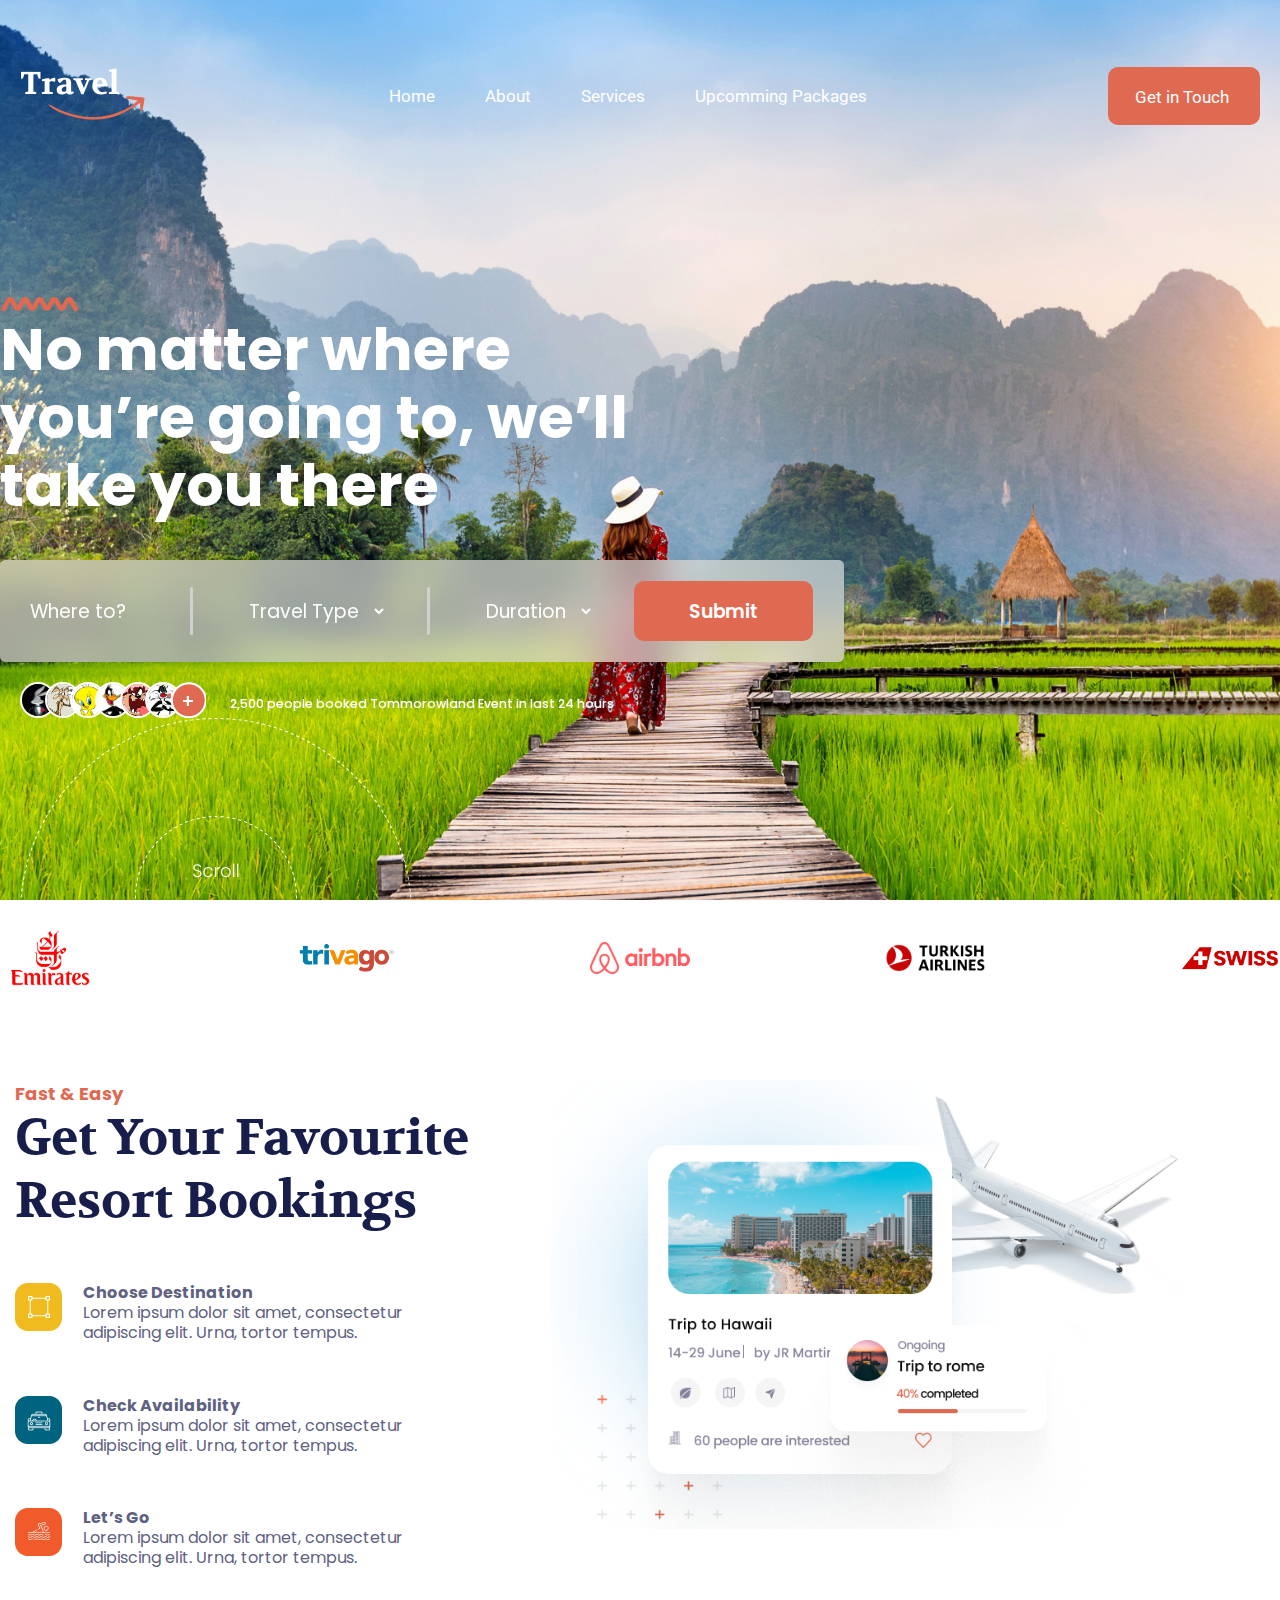
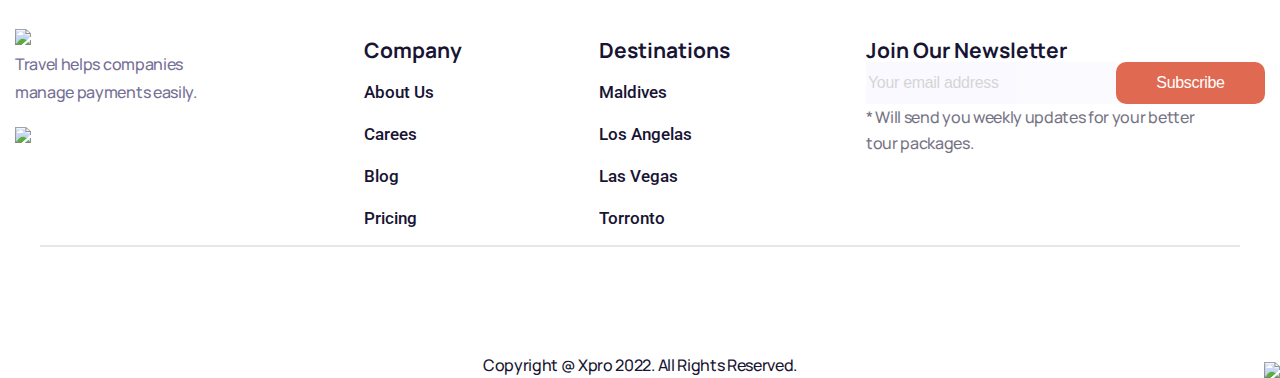
==== index.html @ 96501ee4 "OC-65  inputta stil değişiklikleir yapıldı. <p> etiketleri <a> etiketiyle değiştirildi" ====
<!DOCTYPE html>
<html lang="en">
  <head>
    <meta charset="UTF-8" />
    <meta name="viewport" content="width=device-width, initial-scale=1.0" />
    <title>Travel & Tour</title>
    <link rel="stylesheet" href="style.css" />
    <link rel="stylesheet" href="shared.css" />
    <link rel="preconnect" href="https://fonts.googleapis.com" />
    <link rel="preconnect" href="https://fonts.gstatic.com" crossorigin />
    <link
      href="https://fonts.googleapis.com/css2?family=Poppins:wght@400;700&family=Roboto:wght@500&display=swap"
      rel="stylesheet"
    />
    <link rel="preconnect" href="https://fonts.googleapis.com" />
    <link rel="preconnect" href="https://fonts.gstatic.com" crossorigin />
    <link
      href="https://fonts.googleapis.com/css2?family=Volkhov:wght@400;700&display=swap"
      rel="stylesheet"
    />
    <link rel="preconnect" href="https://fonts.googleapis.com" />
    <link rel="preconnect" href="https://fonts.gstatic.com" crossorigin />
    <link
      href="https://fonts.googleapis.com/css2?family=Inter:wght@100;200;300;400;500;600;700;800;900&family=Manrope:wght@200;300;400;500;600;700;800&display=swap"
      rel="stylesheet"
    />
  </head>
  <body>
    <header class="homepage-hero">
      <div class="hero-box container">
        <nav id="hero-navbar" class="hero-nav container">
          <img src="images/logo.png" alt="Travel Logo" />
          <ul class="hero-nav-links">
            <li class="hero-nav-link"><a href="#">Home</a></li>
            <li class="hero-nav-link"><a href="about/about.html">About</a></li>
            <li class="hero-nav-link">
              <div class="nav-link-dropdown">
                <a id="services-link" href="#">Services</a>
                <div id="drop-down-links" class="hero-nav-dropdown">
                  <a href="/tour-location/location.html">Honeymoon Packages</a>
                  <a href="/tour-location/location.html">Tours Packages</a>
                  <a href="/tour-location/location.html">Musical Events</a>
                  <a href="/tour-location/location.html">Build Package</a>
                </div>
              </div>
            </li>
            <li class="hero-nav-link"><a href="#">Upcomming Packages</a></li>
          </ul>
          <a
            onclick="increment()"
            id="contact-owerlay"
            class="contact-link"
            href="#"
            >Get in Touch</a
          >
        </nav>
        <div class="homepage-context">
          <img src="images/Vector-1.png" alt="logo" />
          <h1 class="context-p">
            No matter where<br />
            you’re going to, we’ll<br />
            take you there
          </h1>
          <div class="context-selections">
            <input class="context-input" type="text" placeholder="Where to?" />
            <img src="images/line.png" alt="line" />
            <select
              class="context-selection"
              name="Travel Type"
              id="travel-type"
            >
              <option value="">Travel Type</option>
              <option value="bus">Bus</option>
              <option value="train">Train</option>
              <option value="aeroplane">Aeroplane</option>
            </select>
            <img src="images/line001.png" alt="line" />
            <select class="context-selection" name="Duration" id="duration">
              <option value="">Duration</option>
              <option value="one-day">1 Day</option>
              <option value="one-week">1 Week</option>
              <option value="one-month">1 Month</option>
            </select>
            <button class="context-buton">Submit</button>
          </div>
          <div class="context-user">
            <img class="user-pp pp-a" src="images/bugsbunny.jpg" alt="img" />
            <img class="user-pp pp-b" src="images/pp-1.jpg" alt="img" />
            <img class="user-pp pp-c" src="images/pp-2.png" alt="img" />
            <img class="user-pp pp-d" src="images/pp-3.png" alt="img" />
            <img class="user-pp pp-e" src="images/pp-4.jpg" alt="img" />
            <img class="user-pp pp-f" src="images/pp-5.jpg" alt="img" />
            <div class="user-plus">
              <h2>+</h2>
            </div>
            <p class="user-p">
              2,500 people booked Tommorowland Event in last 24 hours
            </p>
          </div>
        </div>
      </div>
      <img class="hero-scroll" src="images/Scroll.png" alt="scroll" />
    </header>
    <div class="travel-tour-section">
      <div class="travel-tour-partners">
        <ul>
          <li class="travel-tour-li">
            <img src="images/emirates.png" />
          </li>
          <li class="travel-tour-li">
            <img src="images/Trivago-logo.png" />
          </li>
          <li class="travel-tour-li"><img src="images/airbnb-logo.png" /></li>
          <li class="travel-tour-li">
            <img src="images/Turkish_Airlines_logo.png" />
          </li>
          <li class="travel-tour-li"><img src="images/swiss.png" /></li>
        </ul>
      </div>
    </div>
    <div class="book-trip">
      <div class="book-trip-context">
        <div class="book-context-heading">
          <h4 class="book-context-h4">Fast & Easy</h4>
          <h2 class="book-context-h2">
            Get Your Favourite<br />
            Resort Bookings
          </h2>
        </div>
        <div class="book-context-values">
          <div class="book-context-value">
            <img
              class="book-values-img"
              src="images/value-image-1.png"
              alt="value-image-1"
            />
            <div class="book-values-text">
              <h5 class="book-text-h5">Choose Destination</h5>
              <p class="book-text-p">
                Lorem ipsum dolor sit amet, consectetur<br />
                adipiscing elit. Urna, tortor tempus.
              </p>
            </div>
          </div>
          <div class="book-context-value">
            <img
              class="book-values-img"
              src="images/value-image-2.png"
              alt="value-image-2"
            />
            <div class="book-values-text">
              <h5 class="book-text-h5">Check Availability</h5>
              <p class="book-text-p">
                Lorem ipsum dolor sit amet, consectetur<br />
                adipiscing elit. Urna, tortor tempus.
              </p>
            </div>
          </div>
          <div class="book-context-value">
            <img
              class="book-values-img"
              src="images/value-image-3.png"
              alt="value-image-3"
            />
            <div class="book-values-text">
              <h5 class="book-text-h5">Let’s Go</h5>
              <p class="book-text-p">
                Lorem ipsum dolor sit amet, consectetur<br />
                adipiscing elit. Urna, tortor tempus.
              </p>
            </div>
          </div>
        </div>
      </div>
      <div class="book-trip-illustration">
        <img
          class="illustration-img"
          src="images/book-trip-img.png"
          alt="Illustration-image"
        />
      </div>
    </div>
    <div id="homepage-hero-overlay" class="homepage-hero-overlay">
      <form class="hero-overlay-popup">
        <div class="popup-head-box">
          <h3 class="overlay-popup-head">Build Your Own Package</h3>
          <button id="overlay-close-btn" class="overlay-popup-btnclose">
            X
          </button>
        </div>
        <div class="popup-input-container">
          <div class="inputs-box">
            <div class="inputs-texts-box">
              <p class="box-p-text">
                Enter destination (country, region or city)
              </p>
              <input
                class="box-input-text"
                type="text"
                placeholder="Switzerland"
              />
            </div>
            <img src="images/popup-images/popup-info-img.png" alt="info img" />
          </div>
          <div class="inputs-box">
            <div class="inputs-texts-box">
              <p class="box-p-text">
                Enter destination (country, region or city)
              </p>
              <input
                class="box-input-text"
                type="text"
                placeholder="Lauterbrunen"
              />
            </div>
            <img src="images/popup-images/popup-info-img.png" alt="info img" />
          </div>
          <a href="#">+ Add destination</a>
          <div class="inputs-box">
            <div class="date-box">
              <p class="date-box-p">Date Range</p>
              <input
                class="inputs-box-date"
                type="date"
                placeholder="Start Date"
              />
            </div>
            <div class="selection-box">
              <p class="selection-box-p">Guests</p>
              <select
                class="inputs-box-selection"
                name="Rezervation"
                id="Rezervation-type"
              >
                <option value="">2 adults</option>
                <option value="1-adult">1 adult</option>
                <option value="2-adults-1-child">2 adults 1 children</option>
              </select>
            </div>
          </div>
        </div>
        <a href="#">Activities preferences (optional)</a>
        <div class="popup-checkbox-box">
          <span>
            <input type="checkbox" id="checkbox-lbl" />
            <label for="checkbox-lbl">Culture</label>
          </span>
          <span>
            <input type="checkbox" id="checkbox-lbl1" />
            <label for="checkbox-lbl1">Outdoors</label>
          </span>
          <span>
            <input type="checkbox" id="checkbox-lbl2" />
            <label for="checkbox-lbl2">Relaxing</label>
          </span>
          <span>
            <input type="checkbox" id="checkbox-lbl3" />
            <label for="checkbox-lbl3">Wildlife</label>
          </span>
          <span>
            <input type="checkbox" id="checkbox-lbl4" />
            <label for="checkbox-lbl4">Romantic</label>
          </span>
          <span>
            <input type="checkbox" id="checkbox-lbl5" />
            <label for="checkbox-lbl5">Religious</label>
          </span>
          <span>
            <input type="checkbox" id="checkbox-lbl6" />
            <label for="checkbox-lbl6">Hiking</label>
          </span>
          <span>
            <input type="checkbox" id="checkbox-lbl7" />
            <label for="checkbox-lbl7">Musical</label>
          </span>
          <span>
            <input type="checkbox" id="checkbox-lbl8" />
            <label for="checkbox-lbl8">Shopping</label>
          </span>
          <span>
            <input type="checkbox" id="checkbox-lbl9" />
            <label for="checkbox-lbl9">Business</label>
          </span>
          <span>
            <input type="checkbox" id="checkbox-lbl10" />
            <label for="checkbox-lbl10">Museams</label>
          </span>
          <span>
            <input type="checkbox" id="checkbox-lbl11" />
            <label for="checkbox-lbl11">Party</label>
          </span>
          <span>
            <input type="checkbox" id="checkbox-lbl12" />
            <label for="checkbox-lbl12">Traditions</label>
          </span>
          <span>
            <input type="checkbox" id="checkbox-lbl13" />
            <label for="checkbox-lbl13">Walks</label>
          </span>
          <span>
            <input type="checkbox" id="checkbox-lbl14" />
            <label for="checkbox-lbl14">FIshing</label>
          </span>
          <span>
            <input type="checkbox" id="checkbox-lbl15" />
            <label for="checkbox-lbl15">Cruise</label>
          </span>
          <span>
            <input type="checkbox" id="checkbox-lbl16" />
            <label for="checkbox-lbl16">Guide</label>
          </span>
          <span>
            <input type="checkbox" id="checkbox-lbl17" />
            <label for="checkbox-lbl17">Healthcare</label>
          </span>
          <span>
            <input type="checkbox" id="checkbox-lbl18" />
            <label for="checkbox-lbl18">Accomodation</label>
          </span>
        </div>
        <div class="popup-button-box">
          <input class="popup-box-btn" type="submit" value="Build Package" />
        </div>
      </form>
    </div>
    <div class="homepage-footer-body">
      <div class="footer-group">
        <div class="footer-group-171">
          <img class="tarvel-logo" src="images/homepage-footer/logo (1).png" />
          <p class="travel-text">
            Travel helps companies manage payments easily.
          </p>
          <img
            class="travel-group-logo"
            src="images/homepage-footer/Group 169 (1).png"
          />
        </div>
        <div class="nav-list-item">
          <div class="company-group">
            <h5 class="company-h5">Company</h5>
            <a href="#" class="About-text">About Us</a>
            <a href="#" class="careers-text">Carees</a>
            <a href="#" class="blog-text">Blog</a>
            <a href="#" class="pricing-text">Pricing</a>
          </div>
        </div>
        <div class="destinations-nav-list">
          <div class="destination-group">
            <h5 class="destinations-h5">Destinations</h5>
            <a href="#" class="Maldives-text">Maldives</a>
            <a href="#" class="Losangelas-text">Los Angelas</a>
            <a href="#" class="Lasvegas-text">Las Vegas</a>
            <a href="#" class="Torronto-text">Torronto</a>
          </div>
        </div>
        <div class="right-list-item">
          <h5 class="Newsletter-h5">Join Our Newsletter</h5>
          <div class="email-button">
            <input
              class="email-address"
              type="text"
              placeholder="Your email address"
            />
            <button class="subscribe">Subscribe</button>
          </div>

          <p class="right-list-text">
            * Will send you weekly updates for your better<br />
            tour packages.
          </p>
        </div>
      </div>
      <img
        class="footer-background"
        src="images/homepage-footer/Footer img (2).png"
      />
      <span class="footer-span-line"></span>
      <p class="copyright">Copyright @ Xpro 2022. All Rights Reserved.</p>
    </div>
    <script src="index.js"></script>
  </body>
</html>
---- style.css ----
/* GENEL STİLLER*/
* {
  margin: 0;
  padding: 0;
  box-sizing: border-box;
}
li {
  list-style-type: none;
}
.homepage-hero {
  background-image: url("images/homepage-img.jpeg");
  background-size: cover;
  background-repeat: no-repeat;
  background-position: center;
  position: relative;
  overflow: hidden;
}
a {
  color: #fff;
  text-decoration: none;
  font-size: 17px;
  font-family: "Roboto", sans-serif;
  font-style: normal;
}
/*HEADER*/
.hero-box {
  max-width: 1280px;
  margin: 0 auto;
  height: 100%;
}
.hero-nav-links {
  display: flex;
  align-items: center;
  gap: 50px;
}
.contact-link {
  width: 152px;
  height: 58px;
  background-color: #df6951;
  padding: 20px 27px;
  border-radius: 10px;
  cursor: pointer;
}
.homepage-context {
  margin: 168px 0;
}
.homepage-context > img {
  width: 79px;
  height: 16px;
}
.context-p {
  width: 631px;
  height: 244px;
  color: #fff;
  font-family: "Poppins", sans-serif;
  font-size: 58.506px;
  font-style: normal;
  line-height: 67.988px;
}
.context-selections {
  width: 844px;
  height: 102px;
  border-radius: 5.224px;
  padding: 0 30px;
  gap: 40px;
  display: flex;
  align-items: center;
  background: rgba(243, 243, 243, 0.6);
  box-shadow: 0 4px 30px rgba(0, 0, 0, 0.1);
  backdrop-filter: blur(17.6px);
  -webkit-backdrop-filter: blur(17.6px);
}
.context-input,
.context-input::placeholder,
.context-selection,
.context-buton,
.user-plus > h2,
.user-p {
  color: #fff;
  font-family: "Poppins", sans-serif;
  font-size: 18.805px;
  font-style: normal;
  font-weight: 400;
  line-height: normal;
}
.context-input {
  border: none;
  background: rgba(243, 243, 243, 0);
  width: 120px;
  height: 28px;
  outline: none;
}
.context-selection {
  border: none;
  background: rgba(243, 243, 243, 0);
  outline: none;
  -webkit-border-radius: 2px;
  border-radius: 2px;
  padding: 0 12px;
}
.context-selection > option {
  color: black;
}
.context-buton {
  border: none;
  border-radius: 10px;
  padding: 16px 55px 15.416px 55px;
  background: #df6951;
  font-weight: 600;
  cursor: pointer;
}
.user-pp {
  border: solid 2px white;
  border-radius: 35.997px;
  width: 36px;
  height: 36px;
  display: inline-block;
}
.user-plus {
  background-image: url("images/user-plus.png");
  background-repeat: no-repeat;
  width: 36px;
  height: 36px;
  display: inline-block;
  translate: -90px -10px;
}
.user-plus > h2 {
  padding: 5px 11px;
  font-weight: 500;
}
.context-user {
  width: 1000px;
  height: 50px;
  margin: 20px;
}
.user-p {
  display: inline-block;
  font-weight: 500;
  font-size: 12.537px;
  line-height: 37.611px;
  translate: -70px -10px;
}
.pp-b {
  translate: -15px 0;
}
.pp-c {
  translate: -30px 0;
}
.pp-d {
  translate: -45px 0;
}
.pp-e {
  translate: -60px 0;
}
.pp-f {
  translate: -75px 0;
}
.hero-scroll {
  position: absolute;
  left: 20px;
  bottom: -210px;
  width: 392px;
  height: 392px;
}
.travel-tour-section {
  padding: 30px 0;
}

.travel-tour-partners ul {
  display: flex;
  justify-content: space-between;
  align-items: center;
  flex-wrap: wrap;
  margin: 0 auto;
  max-width: 1400px;
}

.travel-tour-partners img {
  width: 100px;
}
.book-trip {
  display: grid;
  grid-template-columns: 1.5fr 2fr;
  max-width: 1250px;
  margin: auto;
  padding: 60px 0;
}
.book-context-values {
  height: 285px;
  margin-top: 50px;
  display: flex;
  flex-direction: column;
  align-items: flex-start;
  justify-content: space-between;
}
.book-context-value {
  width: 395px;
  display: flex;
  justify-content: space-between;
}
.book-context-h4 {
  color: #df6951;
  font-family: "Poppins", serif;
  font-weight: 700;
  font-size: 18px;
  line-height: normal;
}
.book-context-h2 {
  color: #181e4b;
  font-family: "Volkhov", serif;
  font-size: 50px;
  font-weight: 700;
  line-height: normal;
  text-transform: capitalize;
}
.book-values-img {
  width: 47px;
  height: 48px;
}
.book-values-text {
  width: 327px;
}
.book-text-h5 {
  color: #5e6282;
  font-family: "Poppins", serif;
  font-size: 16px;
  font-weight: 700;
  line-height: 20px;
}
.book-text-p {
  color: #5e6282;
  font-family: "Poppins", serif;
  font-size: 16px;
  font-style: normal;
  font-weight: 400;
  line-height: 20px;
}
.homepage-footer-body {
  text-align: center;
  font-family: "Manrope";
  position: relative;
  margin: auto;
}
.footer-group {
  justify-content: space-between;
  display: flex;
  margin: auto;
  max-width: 1250px;
}
.footer-group-171 {
  text-align: start;
}
.travel-text {
  width: 213px;
  color: #757095;
  font-size: 16px;
  font-weight: 500;
  line-height: 28px;
  letter-spacing: -0.32px;
  padding-bottom: 20px;
}
.nav-list-item {
  color: #181433;
  font-size: 16px;
  font-weight: 500;
  line-height: 24px;
}
.company-group {
  display: inline-flex;
  flex-direction: column;
  align-items: flex-start;
  gap: 18px;
}
.company-h5 {
  font-size: 21px;
  font-weight: 700;
  padding-top: 10px;
}
.company-group a {
  color: inherit;
  text-decoration: none;
}
.destinations-nav-list {
  color: #181433;
  font-size: 16px;
  font-weight: 500;
  line-height: 24px;
}
.destination-group {
  display: inline-flex;
  flex-direction: column;
  align-items: flex-start;
  gap: 18px;
}
.destinations-h5 {
  font-size: 21px;
  font-weight: 700;
  padding-top: 10px;
}
.destination-group a {
  color: inherit;
  text-decoration: none;
}
.right-list-item {
  color: #181433;
  position: relative;
  display: flex;
  flex-direction: column;
  align-items: flex-start;
}
.Newsletter-h5 {
  font-size: 21px;
  font-weight: 700;
  line-height: 24px;
  padding-top: 10px;
}
.email-address {
  width: 250px;
  height: 42px;
  font-size: 16px;
  font-weight: 500;
  line-height: 26px;
  letter-spacing: -0.32px;
  background: #eef;
  border: 2px solid transparent;
  color: #181433;
  opacity: 0.3;
}
.email-button {
  display: flex;
}
.subscribe {
  width: 149px;
  height: 42px;
  border-radius: 10px;
  background: #df6951;
  border: 2px solid #df6951;
  color: #fff;
  font-size: 16px;
  font-weight: 500;
  line-height: 26px;
  letter-spacing: -0.32px;
}
.right-list-text {
  color: #181433;
  font-size: 16px;
  font-weight: 500;
  line-height: 26px;
  letter-spacing: -0.32px;
  opacity: 0.6;
  text-align: start;
}
.footer-background {
  position: absolute;
  bottom: 0;
  right: 0;
}
.copyright {
  color: #181433;
  text-align: center;
  font-size: 16px;
  font-weight: 500;
  line-height: 26px;
  letter-spacing: -0.32px;
  margin-top: 100px;
}
.footer-span-line {
  width: 1200px;
  height: 2px;
  background-color: #e5e5ea;
  display: inline-block;
  margin: auto;
}
---- shared.css ----
* {
  margin: 0;
  padding: 0;
  box-sizing: border-box;
}
li {
  list-style-type: none;
}
a {
  color: #fff;
  text-decoration: none;
  font-size: 17px;
  font-family: "Roboto", sans-serif;
  font-style: normal;
}

.container {
  max-width: 1400px;
  margin: 0 auto;
}

.hero-nav {
  display: flex;
  justify-content: space-between;
  align-items: center;
  padding-top: 63px;
  z-index: 150;
  gap: 20px;
  margin: 0 20px;
}
.hero-nav-links {
  display: flex;
  align-items: center;
  gap: 50px;
}
.nav-links-box{
  width: 1000px;
  display: flex;
  justify-content: space-between;
  padding-left: 15px;
}
.contact-link {
  background-color: #df6951;
  padding: 20px 27px;
  border-radius: 10px;
  cursor: pointer;
}
.homepage-hero-overlay{
  background-color: rgba(0, 0, 0, 0.315);
  backdrop-filter: blur(4px);
  position: absolute;
  left: 0;
  top: 0;
  width: 100%;
  height: 100%;
  z-index: 99;
  display: none;
}
.hero-overlay-popup{
  width: 500px;
  height: 700px;
  border-radius: 12.5px;
  background: #fff;
  margin: 120px auto;
  padding: 15px 30px;
  display: flex;
  flex-direction: column;
  justify-content: space-between;
}
.hero-overlay-popup p {
  color: rgba(0, 0, 0, 0.59);
  font-family: 'Poppins';
  font-size: 12px;
  font-weight: 400;
}
.hero-overlay-popup a {
  color: #DF6951;
  font-family: 'Poppins';
  font-size: 13px;
  font-weight: 600;
  max-width: max-content;
}
.popup-head-box {
  display: flex;
  justify-content: space-between;
}
.overlay-popup-head {
  color: #181e4b;
  text-align: center;
  font-family: 'Volkhov', serif;
  font-size: 29px;
  font-weight: 700;
  line-height: 42px;
  padding-left: 40px;
  padding-top: 25px;
}
.overlay-popup-btnclose{
  background-color: #fff;
  border: none;
  font-size: 16px;
  width: 21px;
  height: 21px;
  border-radius: 10px;
  text-align: center;
}
.overlay-popup-btnclose:hover{
  background-color: #DF6951;
  cursor: pointer;
  color: #fff;
}
.popup-input-container{
  display: flex;
  flex-direction: column;
  justify-content: space-between;
  height: 270px;
}
.inputs-box{
  border: 0.5px solid #000;
  border-radius: 6px;
  display: flex;
  justify-content: space-between;
  align-items: center;
  height: 70px;
  padding: 10px 26px;
}
.box-input-text{
  border: none;
  font-size: 25px;
  outline: none;
}
.inputs-box-date{
  border: none;
  font-size: 22px;
  width: 150px;
}
.selection-box{
  border-left: 0.5px solid #000;
  height: 70px;
  padding: 10px 0 10px 22px;
}
.inputs-box-selection{
  font-size: 25px;
  width: 160px;
  border: none;
  -webkit-border-radius: 2px;
}
.popup-checkbox-box {
  display: grid;
  grid-template-columns: repeat(auto-fit, minmax(100px, 1fr));
  gap: 15px 0;
}
.popup-checkbox-box > span > label{
  font-size: 12px;
  color: rgba(0, 0, 0, 0.59);
  font-family: 'Poppins';
}
.popup-checkbox-box > span > input[type = "checkbox"]{
  accent-color: #DF6951;
}
.popup-button-box{
  text-align: center;
}
.popup-box-btn{
  width: 165px;
  height: 40px;
  background-color: #DF6951;
  border: none;
  color: #fff;
  border-radius: 6px;
  cursor: pointer;
  font-size: 13px;
  font-family: 'Poppins';
  font-weight: 600;
}
.hero-nav-dropdown > a {
  display: block;
  margin-top: 20px;
}
.hero-nav-dropdown {
  width: 230px;
  height: 190px;
  background-image: url("images/Union.png");
  background-repeat: no-repeat;
  padding: 15px 5px;
  position: absolute;
  display: none;
}
.nav-link-dropdown {
  position: relative;
}
.hamburger-icon{
  cursor: pointer;
  display: none;
}
@media (max-width : 850px) {
  .hero-nav{
    padding-top: 30px;
    gap: 5px;
  }
  .hero-navbar{
    position: relative;
  }
  .nav-links-box{
    width: 100%;
    display: none;
    position: absolute;
    left: 0;
    top: 100px;
  }
  .hamburger-icon{
    display: block;
  }
  .hero-overlay-popup{
    margin-top: 175px;
  }
}
@media (max-width : 675px){
  .hero-nav-links{
    gap: 10px;
  }
  .hero-nav-links  a {
    font-size: 12px;
  }
  .contact-link {
    padding: 10px 15px;
    font-size: 8px;
  }
  .hero-overlay-popup{
    width: 380px;
    height: 700px;
  }
  .box-input-text{
    font-size: 20px;
  }
  .inputs-box-date{
    font-size: 17px;
    width: 120px;
  }
  .inputs-box-selection{
    font-size: 20px;
    width: 125px;
  }
}
@media (max-width : 400px) {
  .hero-nav{
    padding-top: 5px;
  }
  .nav-links-box{
    top: 64px;
  }
  .contact-link{
    text-align: center;
  }
  .hero-overlay-popup{
    width: 310px;
    height: 490px;
    margin-top: 125px;
  }
  .overlay-popup-head{
    font-size: 15px;
    padding-top : 10px;
  }
  .popup-input-container{
    height: 131px;
  }
  .inputs-box {
    padding: 2px 10px;
    height: auto;
  }
  .homepage-hero-overlay p {
    font-size: 8px;
  }
  .box-input-text{
    font-size: 12px;
  }
  .hero-overlay-popup a {
    font-size: 8px;
  }
  .inputs-box-date{
    font-size: 12px;
    width: 90px;
  }
  .selection-box{
    padding: 2px 0 0 9px;
    height: auto;
  }
  .inputs-box-selection{
    font-size: 12px;
    width: 100px;
  }
  .popup-checkbox-box{
    gap: 0;
  }

}
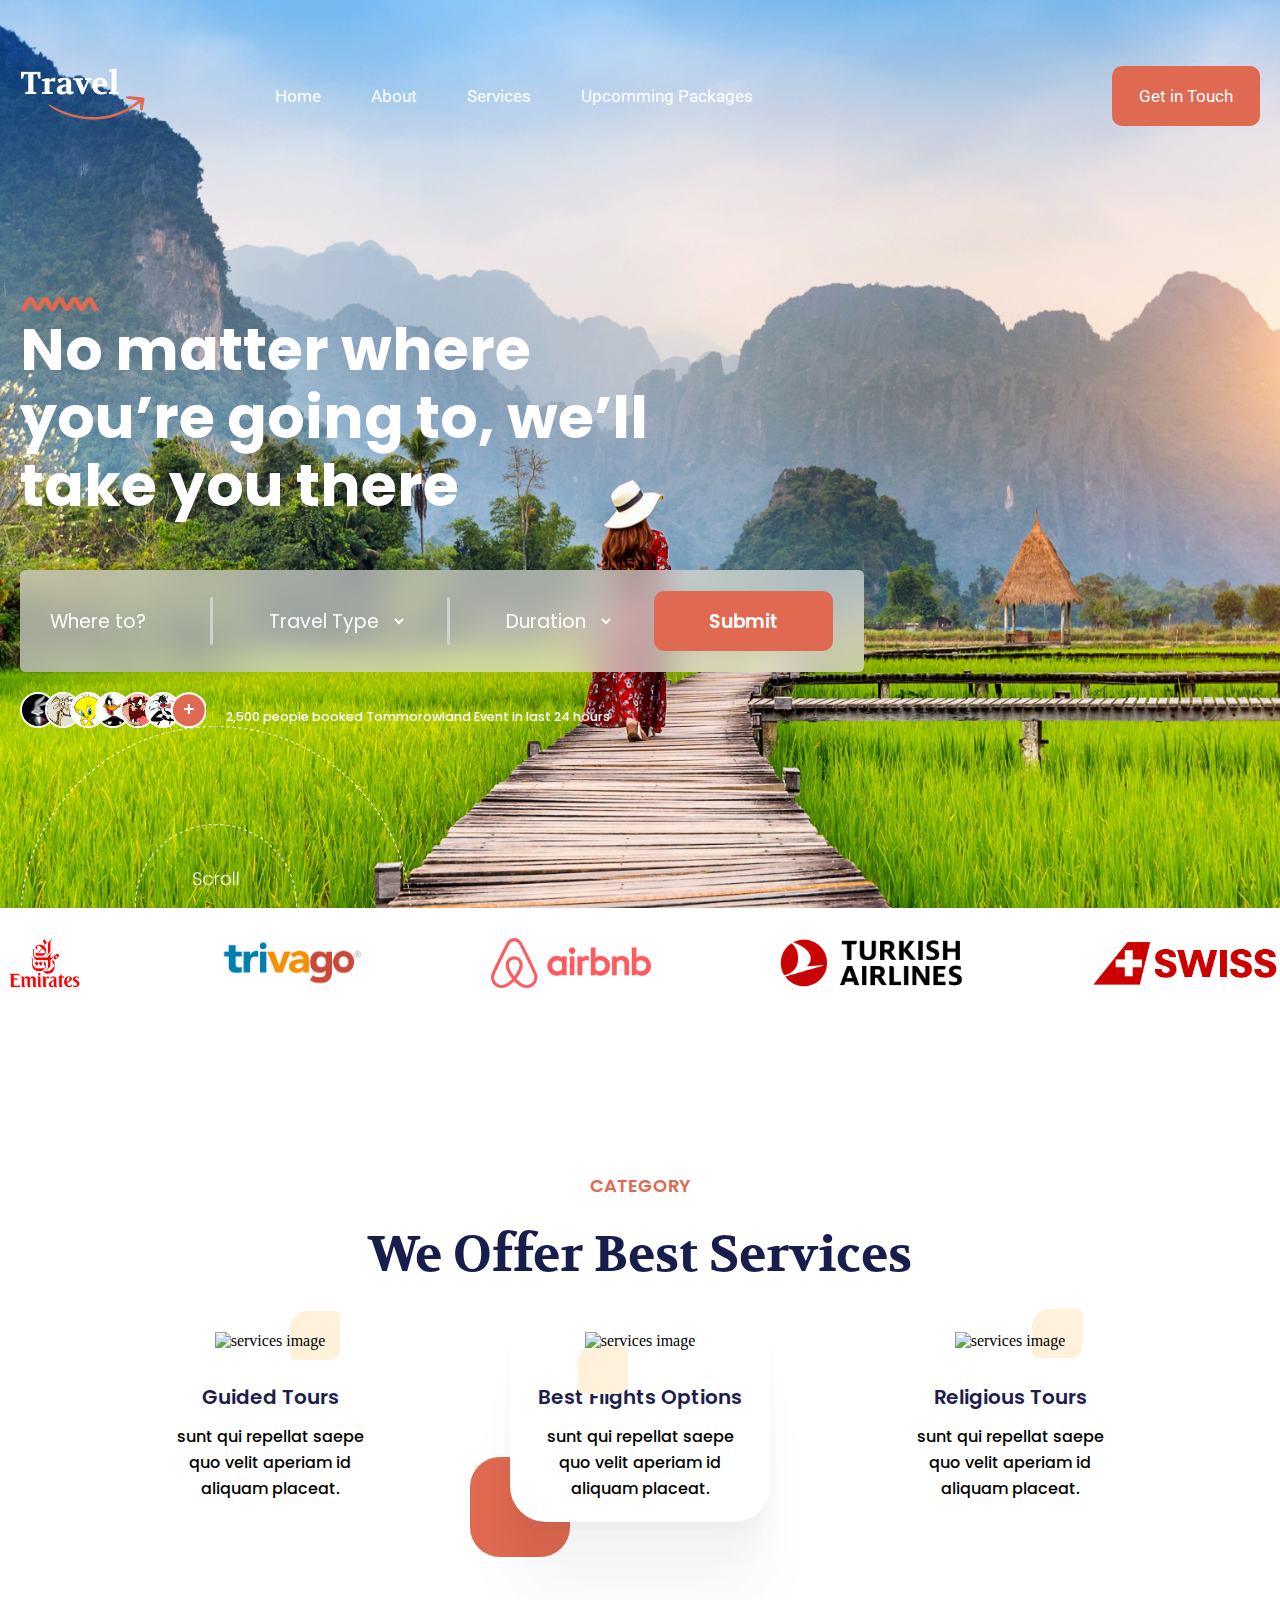
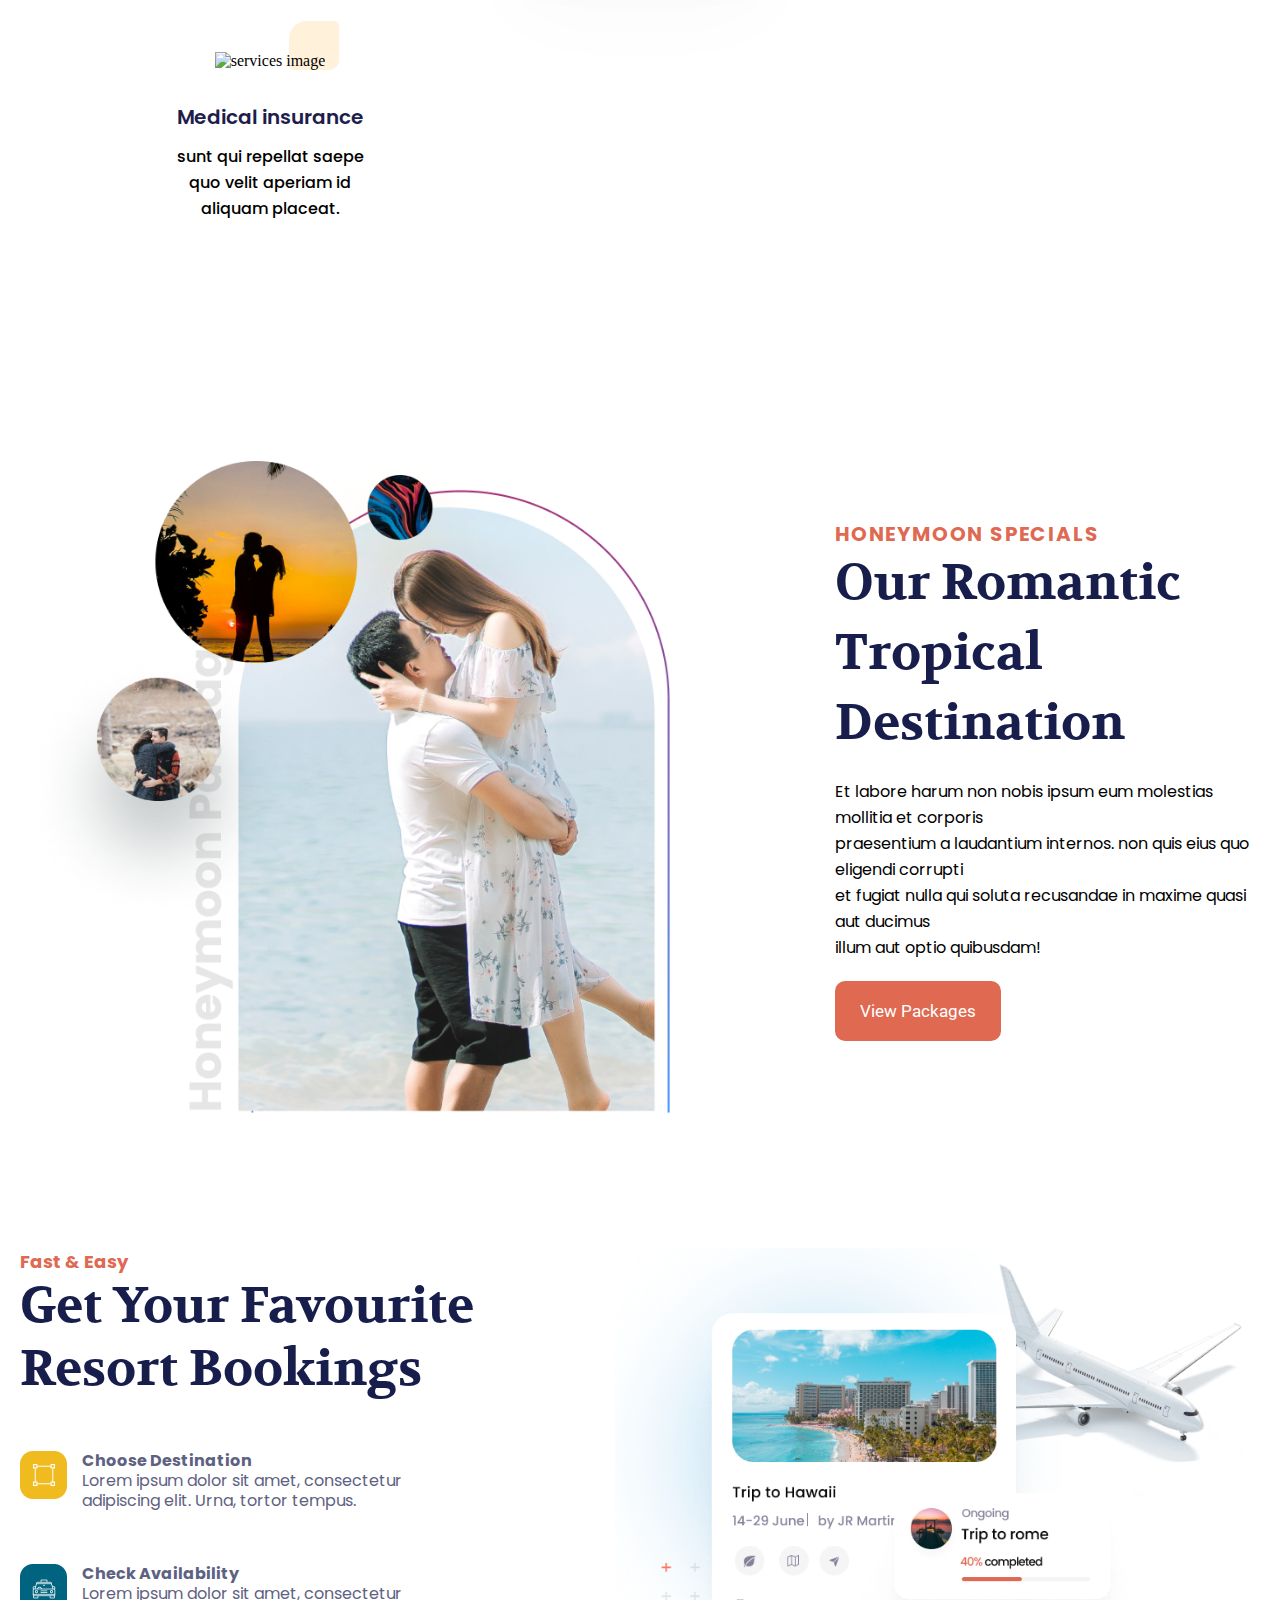
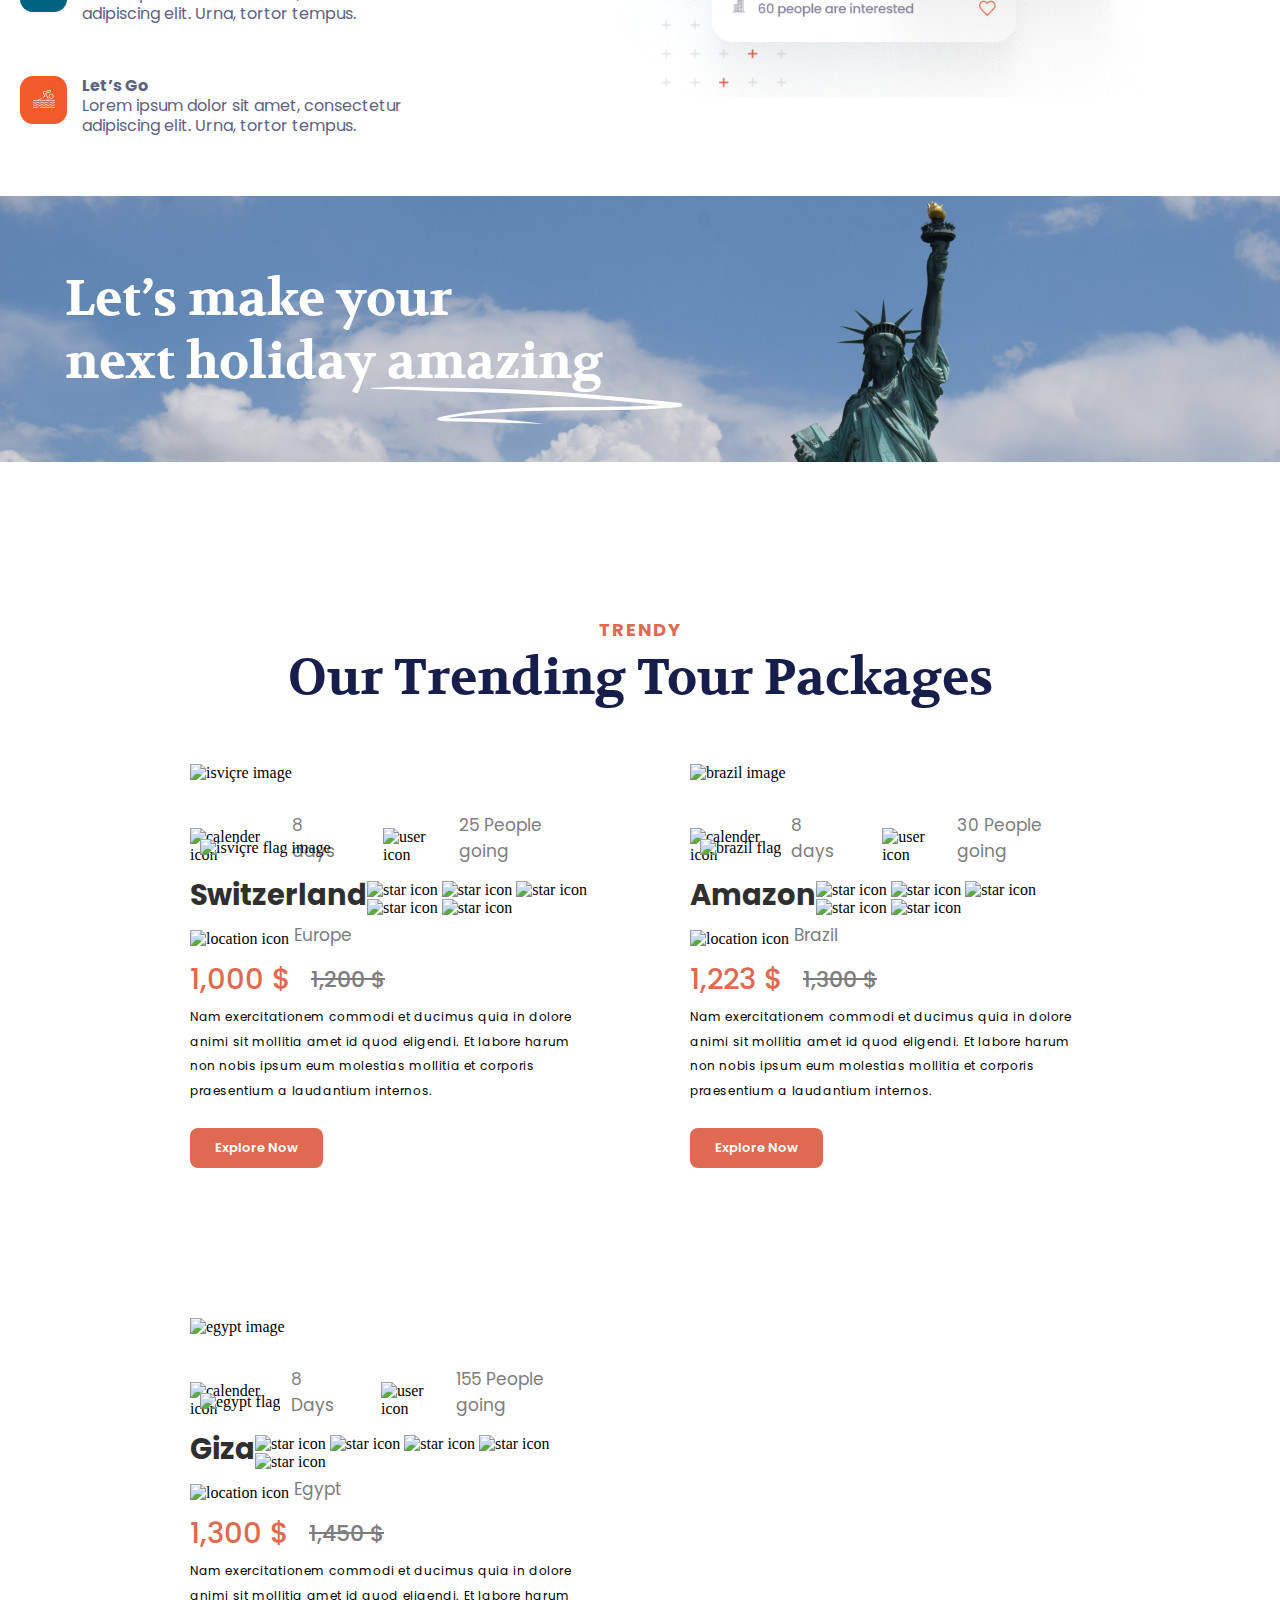
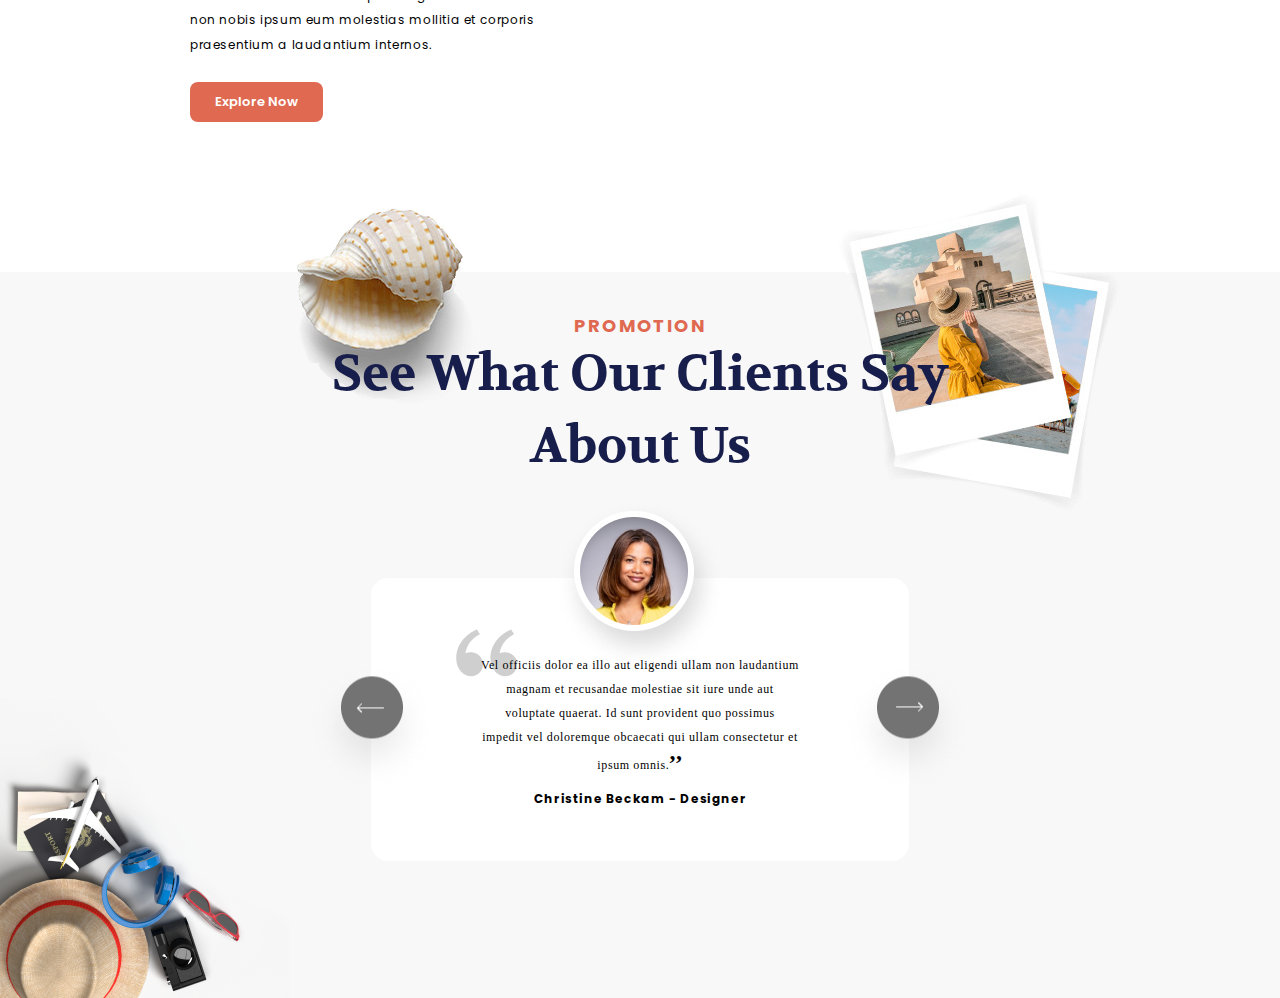
==== commit 6404f784: "[OC-70]Testimontial Section template & CSS Done." ====
--- a/index.html
+++ b/index.html
@@ -21,7 +21,7 @@
     <link rel="preconnect" href="https://fonts.googleapis.com" />
     <link rel="preconnect" href="https://fonts.gstatic.com" crossorigin />
     <link
-      href="https://fonts.googleapis.com/css2?family=Inter:wght@100;200;300;400;500;600;700;800;900&family=Manrope:wght@200;300;400;500;600;700;800&display=swap"
+      href="https://fonts.googleapis.com/css2?family=Poppins&family=Volkhov&display=swap"
       rel="stylesheet"
     />
   </head>
@@ -30,29 +30,36 @@
       <div class="hero-box container">
         <nav id="hero-navbar" class="hero-nav container">
           <img src="images/logo.png" alt="Travel Logo" />
-          <ul class="hero-nav-links">
-            <li class="hero-nav-link"><a href="#">Home</a></li>
-            <li class="hero-nav-link"><a href="about/about.html">About</a></li>
-            <li class="hero-nav-link">
-              <div class="nav-link-dropdown">
-                <a id="services-link" href="#">Services</a>
-                <div id="drop-down-links" class="hero-nav-dropdown">
-                  <a href="/tour-location/location.html">Honeymoon Packages</a>
-                  <a href="/tour-location/location.html">Tours Packages</a>
-                  <a href="/tour-location/location.html">Musical Events</a>
-                  <a href="/tour-location/location.html">Build Package</a>
+          <div class="nav-links-box">
+            <ul class="hero-nav-links">
+              <li class="hero-nav-link"><a href="#">Home</a></li>
+              <li class="hero-nav-link">
+                <a href="about/about.html">About</a>
+              </li>
+              <li class="hero-nav-link">
+                <div class="nav-link-dropdown">
+                  <a id="services-link" href="#">Services</a>
+                  <div id="drop-down-links" class="hero-nav-dropdown">
+                    <a href="/tour-location/location.html"
+                      >Honeymoon Packages</a
+                    >
+                    <a href="/tour-location/location.html">Tours Packages</a>
+                    <a href="/tour-location/location.html">Musical Events</a>
+                    <a href="/tour-location/location.html">Build Package</a>
+                  </div>
                 </div>
-              </div>
-            </li>
-            <li class="hero-nav-link"><a href="#">Upcomming Packages</a></li>
-          </ul>
-          <a
-            onclick="increment()"
-            id="contact-owerlay"
-            class="contact-link"
-            href="#"
-            >Get in Touch</a
-          >
+              </li>
+              <li class="hero-nav-link"><a href="#">Upcomming Packages</a></li>
+            </ul>
+            <a
+              onclick="increment()"
+              id="contact-owerlay"
+              class="contact-link"
+              href="#"
+              >Get in Touch</a
+            >
+          </div>
+          <img class="hamburger-icon" src="images/menu-burger.png" />
         </nav>
         <div class="homepage-context">
           <img src="images/Vector-1.png" alt="logo" />
@@ -62,28 +69,35 @@
             take you there
           </h1>
           <div class="context-selections">
-            <input class="context-input" type="text" placeholder="Where to?" />
-            <img src="images/line.png" alt="line" />
-            <select
-              class="context-selection"
-              name="Travel Type"
-              id="travel-type"
-            >
-              <option value="">Travel Type</option>
-              <option value="bus">Bus</option>
-              <option value="train">Train</option>
-              <option value="aeroplane">Aeroplane</option>
-            </select>
-            <img src="images/line001.png" alt="line" />
-            <select class="context-selection" name="Duration" id="duration">
-              <option value="">Duration</option>
-              <option value="one-day">1 Day</option>
-              <option value="one-week">1 Week</option>
-              <option value="one-month">1 Month</option>
-            </select>
+            <div class="context-selections-box">
+              <input
+                class="context-input"
+                type="text"
+                placeholder="Where to?"
+              />
+              <img src="images/line.png" alt="line" />
+              <select
+                class="context-selection"
+                name="Travel Type"
+                id="travel-type"
+              >
+                <option value="">Travel Type</option>
+                <option value="bus">Bus</option>
+                <option value="train">Train</option>
+                <option value="aeroplane">Aeroplane</option>
+              </select>
+              <img src="images/line001.png" alt="line" />
+              <select class="context-selection" name="Duration" id="duration">
+                <option value="">Duration</option>
+                <option value="one-day">1 Day</option>
+                <option value="one-week">1 Week</option>
+                <option value="one-month">1 Month</option>
+              </select>
+            </div>
             <button class="context-buton">Submit</button>
           </div>
           <div class="context-user">
+            <div class="context-user-box">
             <img class="user-pp pp-a" src="images/bugsbunny.jpg" alt="img" />
             <img class="user-pp pp-b" src="images/pp-1.jpg" alt="img" />
             <img class="user-pp pp-c" src="images/pp-2.png" alt="img" />
@@ -93,13 +107,14 @@
             <div class="user-plus">
               <h2>+</h2>
             </div>
+          </div>
             <p class="user-p">
               2,500 people booked Tommorowland Event in last 24 hours
             </p>
           </div>
         </div>
       </div>
-      <img class="hero-scroll" src="images/Scroll.png" alt="scroll" />
+      <a href="#page-end" class="hero-scroll-a"><img class="hero-scroll" src="images/Scroll.png" alt="scroll" /></a>
     </header>
     <div class="travel-tour-section">
       <div class="travel-tour-partners">
@@ -118,6 +133,59 @@
         </ul>
       </div>
     </div>
+    <div class="homepage-services-container">
+      <h5 class="services-container-h5">CATEGORY</h5>
+      <h2 class="services-container-h2">We Offer Best Services</h2>
+      <div class="services-container-box">
+        <div class="services-box">
+          <div class="services-box-images">
+            <img src="images/homepage-services-human-img.png" alt="services image">
+            <span class="images-span span-1"></span>
+          </div>
+          <h4 class="services-box-h4">Guided Tours</h4>
+          <p class="services-box-p">sunt qui repellat saepe<br> quo velit aperiam id<br> aliquam placeat.</p>
+        </div>
+        <div class="services-box service-box-shadow">
+          <div class="services-box-images">
+            <img src="images/homepage-services-plane-img.png" alt="services image">
+            <span class="images-span span-2"></span>
+          </div>
+          <h4 class="services-box-h4">Best Flights Options</h4>
+          <p class="services-box-p">sunt qui repellat saepe<br> quo velit aperiam id<br> aliquam placeat.</p>
+          <span class="services-box-span"></span>
+        </div>
+        <div class="services-box">
+          <div class="services-box-images">
+            <img src="images/homepage-services-hands-img.png" alt="services image">
+            <span class="images-span span-3"></span>
+          </div>
+          <h4 class="services-box-h4">Religious Tours</h4>
+          <p class="services-box-p">sunt qui repellat saepe<br> quo velit aperiam id<br> aliquam placeat.</p>
+        </div>
+        <div class="services-box">
+          <div class="services-box-images">
+            <img src="images/homepage-services-medical-img.png" alt="services image">
+            <span class="images-span span-4"></span>
+          </div>
+          <h4 class="services-box-h4">Medical insurance</h4>
+          <p class="services-box-p">sunt qui repellat saepe<br> quo velit aperiam id<br> aliquam placeat.</p>
+        </div>
+      </div>
+    </div>
+    <div class="honeymoon-container">
+      <img class="honeymoon-img" src="images/Illustration.png" alt="Image" />
+      <div class="honeymoon-page-content">
+        <h4 class="honeymoon-page-h4">HONEYMOON SPECIALS</h4>
+        <h3 class="honeymoon-page-h3">Our Romantic Tropical<br> Destination</h3>
+        <p class="honeymoon-page-p">
+          Et labore harum non nobis ipsum eum molestias mollitia et corporis<br>
+          praesentium a laudantium internos. non quis eius quo eligendi corrupti<br>
+          et fugiat nulla qui soluta recusandae in maxime quasi aut ducimus<br>
+          illum aut optio quibusdam!
+        </p>
+        <a class="view-packages-button">View Packages</a>
+      </div>
+    </div>
     <div class="book-trip">
       <div class="book-trip-context">
         <div class="book-context-heading">
@@ -172,12 +240,171 @@
           </div>
         </div>
       </div>
-      <div class="book-trip-illustration">
+      <div id="page-end" class="book-trip-illustration">
         <img
           class="illustration-img"
           src="images/book-trip-img.png"
           alt="Illustration-image"
         />
+      </div>
+    </div>
+    <div class="liberty-statue-banner">
+      <img class="liberty-statue-img" src="images/liberty-statue-img.png" alt="liberty statue img">
+      <div class="liberty-statue-box">
+        <div class="liberty-statue-box-text">
+          <img class="liberty-statue-line-img" src="images/liberty-statue-Line.png" alt="liberty statue line">
+          <h2 class="liberty-statue-h2">Let’s make your <br>
+            next holiday amazing</h2>
+        </div>
+      </div>
+    </div>
+    <div class="homepage-packages-container">
+      <h5 class="packages-h5">TRENDY</h5>
+      <h2 class="packages-h2">Our Trending Tour Packages</h2>
+      <div class="homepage-packages-container-box">
+        <div class="homepage-packages-box">
+          <div class="packages-box-images">
+            <img class="packages-box-image" src="images/hometour-packages-isvec-img.png" alt="isviçre image">
+            <img class="packages-box-flag-img" src="images/isvec-flag-img.png" alt="isviçre flag image">
+          </div>
+          <div class="packages-spans-box">
+            <span class="packages-box-spans">
+              <img src="images/hometour-packages-calender-icon.png" alt="calender icon">
+              <p>8 days</p>
+            </span>
+            <span class="packages-box-spans">
+              <img src="images/hometour-packages-user-icon.png" alt="user icon">
+              <p>25 People going</p>
+            </span>
+          </div>
+          <div class="packages-box-title">
+            <h4>Switzerland</h4>
+            <span class="packages-box-spans-star">
+              <img src="images/hometour-packages-star-img.png" alt="star icon">
+              <img src="images/hometour-packages-star-img.png" alt="star icon">
+              <img src="images/hometour-packages-star-img.png" alt="star icon">
+              <img src="images/hometour-packages-star-img.png" alt="star icon">
+              <img src="images/hometour-packages-star-img.png" alt="star icon">
+            </span>
+          </div>
+          <span class="packages-box-spans">
+            <img src="images/hometour-packages-location-icon.png" alt="location icon">
+            <p>Europe</p>
+          </span>
+          <div class="packages-box-pricings">
+            <h4>1,000 $</h4>
+            <h5>1,200 $</h5>
+          </div>
+          <p class="packages-box-p">Nam exercitationem commodi et ducimus quia in dolore<br>
+            animi sit mollitia amet id quod eligendi. Et labore harum<br> 
+            non nobis ipsum eum molestias mollitia et corporis<br>
+            praesentium a laudantium internos.</p>
+          <a class="packages-box-button" href="#">Explore Now</a>
+        </div>
+        <div class="homepage-packages-box">
+          <div class="packages-box-images">
+            <img class="packages-box-image" src="images/hometour-packages-brazil-img.png" alt="brazil image">
+            <img class="packages-box-flag-img" src="images/brazil-flag-img.png" alt="brazil flag">
+          </div>
+          <div class="packages-spans-box">
+            <span class="packages-box-spans">
+              <img src="images/hometour-packages-calender-icon.png" alt="calender icon">
+              <p>8 days</p>
+            </span>
+            <span class="packages-box-spans">
+              <img src="images/hometour-packages-user-icon.png" alt="user icon">
+              <p>30 People going</p>
+            </span>
+          </div>
+          <div class="packages-box-title">
+            <h4>Amazon</h4>
+            <span class="packages-box-spans-star">
+              <img src="images/hometour-packages-star-img.png" alt="star icon">
+              <img src="images/hometour-packages-star-img.png" alt="star icon">
+              <img src="images/hometour-packages-star-img.png" alt="star icon">
+              <img src="images/hometour-packages-star-img.png" alt="star icon">
+              <img src="images/hometour-packages-star-img.png" alt="star icon">
+            </span>
+          </div>
+          <span class="packages-box-spans">
+            <img src="images/hometour-packages-location-icon.png" alt="location icon">
+            <p>Brazil</p>
+          </span>
+          <div class="packages-box-pricings">
+            <h4>1,223 $</h4>
+            <h5>1,300 $</h5>
+          </div>
+          <p class="packages-box-p">Nam exercitationem commodi et ducimus quia in dolore<br>
+            animi sit mollitia amet id quod eligendi. Et labore harum<br> 
+            non nobis ipsum eum molestias mollitia et corporis<br>
+            praesentium a laudantium internos.</p>
+          <a class="packages-box-button" href="#">Explore Now</a>
+        </div>
+        <div class="homepage-packages-box">
+          <div class="packages-box-images">
+            <img class="packages-box-image" src="images/hometour-packages-Egypt-img.png" alt="egypt image">
+            <img class="packages-box-flag-img" src="images/egypt-flag-img.png" alt="egypt flag">
+          </div>
+          <div class="packages-spans-box">
+            <span class="packages-box-spans">
+              <img src="images/hometour-packages-calender-icon.png" alt="calender icon">
+              <p>8 Days</p>
+            </span>
+            <span class="packages-box-spans">
+              <img src="images/hometour-packages-user-icon.png" alt="user icon">
+              <p>155 People going</p>
+            </span>
+          </div>
+          <div class="packages-box-title">
+            <h4>Giza</h4>
+            <span class="packages-box-spans-star">
+              <img src="images/hometour-packages-star-img.png" alt="star icon">
+              <img src="images/hometour-packages-star-img.png" alt="star icon">
+              <img src="images/hometour-packages-star-img.png" alt="star icon">
+              <img src="images/hometour-packages-star-img.png" alt="star icon">
+              <img src="images/hometour-packages-star-img.png" alt="star icon">
+            </span>
+          </div>
+          <span class="packages-box-spans">
+            <img src="images/hometour-packages-location-icon.png" alt="location icon">
+            <p>Egypt</p>
+          </span>
+          <div class="packages-box-pricings">
+            <h4>1,300 $</h4>
+            <h5>1,450 $</h5>
+          </div>
+          <p class="packages-box-p">Nam exercitationem commodi et ducimus quia in dolore<br>
+            animi sit mollitia amet id quod eligendi. Et labore harum<br> 
+            non nobis ipsum eum molestias mollitia et corporis<br>
+            praesentium a laudantium internos.</p>
+          <a class="packages-box-button" href="#">Explore Now</a>
+        </div>
+      </div>
+    </div>
+    <div class="testimonial-section-container">
+      <h5 class="testimonial-section-h5">PROMOTION</h5>
+      <h2 class="testimonial-section-h2">See What Our Clients Say<br> About Us</h2>
+      <img class="testimonial-section-seashell-img" src="images/testimonial-section-seashell-img.png" alt="seashell image">
+      <img class="testimonial-section-photos-img" src="images/testimonial-section-photo-img.png" alt="photo image">
+      <img class="testimonial-section-hat-img" src="images/testimonial-section-hat-img.png" alt="hat image">
+      <div class="testimonial-section-box">
+        <img class="testimonial-section-box-pp" src="images/testimonial-section-box-pp-img.png" alt="picture photo">
+        <img class="testimonial-section-box-arrowlft" src="images/arrow-leeft-icon.png" alt="arrow button">
+        <img class="testimonial-section-box-arrowrght" src="images/arrow-right-icon.png" alt="arrow button">
+        <div class="testimonial-section-box-text">
+          <img class="testimonial-box-text-nail" src="images/testimonial-box-text-nail-img.png" alt="nail image">
+          <p class="testimonial-box-text-p">Vel officiis dolor ea illo aut eligendi ullam non laudantium<br>
+            magnam et recusandae molestiae sit iure unde aut<br>
+            voluptate quaerat. Id sunt provident quo possimus<br>
+            impedit vel doloremque obcaecati qui ullam consectetur et<br>
+            ipsum omnis.<span>,,</span></p>
+          <h6 class="testimonial-box-text-h6">Christine Beckam - Designer</h6>
+        </div>
+      </div>
+      <div class="testimonial-container-spans">
+        <span></span>
+        <span class="testimonial-container-span-orgn"></span>
+        <span></span>
       </div>
     </div>
     <div id="homepage-hero-overlay" class="homepage-hero-overlay">
@@ -323,60 +550,6 @@
         </div>
       </form>
     </div>
-    <div class="homepage-footer-body">
-      <div class="footer-group">
-        <div class="footer-group-171">
-          <img class="tarvel-logo" src="images/homepage-footer/logo (1).png" />
-          <p class="travel-text">
-            Travel helps companies manage payments easily.
-          </p>
-          <img
-            class="travel-group-logo"
-            src="images/homepage-footer/Group 169 (1).png"
-          />
-        </div>
-        <div class="nav-list-item">
-          <div class="company-group">
-            <h5 class="company-h5">Company</h5>
-            <a href="#" class="About-text">About Us</a>
-            <a href="#" class="careers-text">Carees</a>
-            <a href="#" class="blog-text">Blog</a>
-            <a href="#" class="pricing-text">Pricing</a>
-          </div>
-        </div>
-        <div class="destinations-nav-list">
-          <div class="destination-group">
-            <h5 class="destinations-h5">Destinations</h5>
-            <a href="#" class="Maldives-text">Maldives</a>
-            <a href="#" class="Losangelas-text">Los Angelas</a>
-            <a href="#" class="Lasvegas-text">Las Vegas</a>
-            <a href="#" class="Torronto-text">Torronto</a>
-          </div>
-        </div>
-        <div class="right-list-item">
-          <h5 class="Newsletter-h5">Join Our Newsletter</h5>
-          <div class="email-button">
-            <input
-              class="email-address"
-              type="text"
-              placeholder="Your email address"
-            />
-            <button class="subscribe">Subscribe</button>
-          </div>
-
-          <p class="right-list-text">
-            * Will send you weekly updates for your better<br />
-            tour packages.
-          </p>
-        </div>
-      </div>
-      <img
-        class="footer-background"
-        src="images/homepage-footer/Footer img (2).png"
-      />
-      <span class="footer-span-line"></span>
-      <p class="copyright">Copyright @ Xpro 2022. All Rights Reserved.</p>
-    </div>
     <script src="index.js"></script>
   </body>
 </html>
--- a/style.css
+++ b/style.css
@@ -1,12 +1,4 @@
 /* GENEL STİLLER*/
-* {
-  margin: 0;
-  padding: 0;
-  box-sizing: border-box;
-}
-li {
-  list-style-type: none;
-}
 .homepage-hero {
   background-image: url("images/homepage-img.jpeg");
   background-size: cover;
@@ -15,42 +7,24 @@
   position: relative;
   overflow: hidden;
 }
-a {
-  color: #fff;
-  text-decoration: none;
-  font-size: 17px;
-  font-family: "Roboto", sans-serif;
-  font-style: normal;
-}
 /*HEADER*/
+html{
+  scroll-behavior: smooth;
+}
 .hero-box {
   max-width: 1280px;
   margin: 0 auto;
   height: 100%;
 }
-.hero-nav-links {
-  display: flex;
-  align-items: center;
-  gap: 50px;
-}
-.contact-link {
-  width: 152px;
-  height: 58px;
-  background-color: #df6951;
-  padding: 20px 27px;
-  border-radius: 10px;
-  cursor: pointer;
-}
 .homepage-context {
-  margin: 168px 0;
+  margin: 168px 20px;
 }
 .homepage-context > img {
   width: 79px;
   height: 16px;
 }
 .context-p {
-  width: 631px;
-  height: 244px;
+  padding-bottom: 50px;
   color: #fff;
   font-family: "Poppins", sans-serif;
   font-size: 58.506px;
@@ -58,10 +32,9 @@
   line-height: 67.988px;
 }
 .context-selections {
-  width: 844px;
-  height: 102px;
+  max-width: 844px;
   border-radius: 5.224px;
-  padding: 0 30px;
+  padding: 21px 30px;
   gap: 40px;
   display: flex;
   align-items: center;
@@ -69,6 +42,11 @@
   box-shadow: 0 4px 30px rgba(0, 0, 0, 0.1);
   backdrop-filter: blur(17.6px);
   -webkit-backdrop-filter: blur(17.6px);
+}
+.context-selections-box{
+  display: flex;
+  align-items: center;
+  gap: 40px;
 }
 .context-input,
 .context-input::placeholder,
@@ -87,7 +65,6 @@
   border: none;
   background: rgba(243, 243, 243, 0);
   width: 120px;
-  height: 28px;
   outline: none;
 }
 .context-selection {
@@ -122,23 +99,24 @@
   width: 36px;
   height: 36px;
   display: inline-block;
-  translate: -90px -10px;
+  translate: -90px -12px;
+  text-align: center;
 }
 .user-plus > h2 {
-  padding: 5px 11px;
+  padding: 3px 0 0 2px;
   font-weight: 500;
 }
 .context-user {
-  width: 1000px;
-  height: 50px;
-  margin: 20px;
+  margin: 20px 0;
+  align-items: center;
+  display: flex;
 }
 .user-p {
   display: inline-block;
   font-weight: 500;
   font-size: 12.537px;
   line-height: 37.611px;
-  translate: -70px -10px;
+  translate: -70px 0px;
 }
 .pp-b {
   translate: -15px 0;
@@ -161,6 +139,10 @@
   bottom: -210px;
   width: 392px;
   height: 392px;
+  transition: 0.2s ease-out;
+}
+.hero-scroll-a{
+  transition: 0.2s ease-out;
 }
 .travel-tour-section {
   padding: 30px 0;
@@ -170,20 +152,114 @@
   display: flex;
   justify-content: space-between;
   align-items: center;
-  flex-wrap: wrap;
+  gap: 15px;
   margin: 0 auto;
   max-width: 1400px;
 }
 
 .travel-tour-partners img {
+  width: 100%;
+  max-height: 50px;
+}
+.homepage-services-container{
+  text-align: center;
+  padding: 150px 0;
+}
+.services-container-h5{
+  color:#DF6951;
+  font-family: 'Poppins';
+  font-size: 18px;
+  font-weight: 600;
+  padding-bottom: 25px;
+}
+.services-container-h2{
+  color: #181E4B;
+  font-family: 'Volkhov', sans-serif;
+  font-size: 50px;
+  font-weight: 700;
+  padding-bottom: 5px;
+}
+.services-container-box{
+  display: grid;
+  grid-template-columns: repeat(auto-fit , 260px);
+  gap: 110px;
+  max-width: 1490px;
+  justify-content: center;
+  margin: auto;
+}
+.services-box{
+  display: flex;
+  flex-direction: column;
+  justify-content: center;
+  align-items: center;
+  gap: 12px;
+}
+.services-box-images{
+  position: relative;
+  margin: 20px 0;
+  z-index: 1;
+}
+.images-span{
+  border-radius: 18px 5px 10px 5px;
+  width: 50px;
+  height: 49px;
+  background: #FFF1DA;
+  position: absolute;
+  z-index: -1;
+}
+.span-1{
+ right: -15px;
+ bottom: -10px;
+}
+.span-2{
+  top: 13px;
+  left: -7px;
+}
+.span-3{
+  right: -17px;
+  bottom: -8px;
+}
+.span-4{
+  right: -14px;
+  bottom: 0;
+}
+.services-box-h4{
+  font-size: 20px;
+  font-family: 'Poppins';
+  font-weight: 600;
+  color: #1E1D4C;
+  text-align: center;
+}
+.services-box-p{
+  font-size: 16px;
+  text-align: center;
+  font-family: 'Poppins';
+  font-weight: 500;
+  line-height: 26px;
+}
+.service-box-shadow{
+  border-radius: 36px;
+  box-shadow: 0px 1.85185px 3.14815px 0px rgba(0, 0, 0, 0.00), 0px 8.14815px 6.51852px 0px rgba(0, 0, 0, 0.01), 0px 20px 13px 0px rgba(0, 0, 0, 0.01), 0px 38.51852px 25.48148px 0px rgba(0, 0, 0, 0.01), 0px 64.81481px 46.85185px 0px rgba(0, 0, 0, 0.02), 0px 100px 80px 0px rgba(0, 0, 0, 0.02);
+  padding: 20px 0;
+  position: relative;
+  background: #fff;
+}
+.services-box-span{
   width: 100px;
+  height: 100px;
+  background: #DF6951;
+  border-radius: 30px;
+  position: absolute;
+  left: -40px;
+  bottom: -35px;
+  z-index: -1;
 }
 .book-trip {
-  display: grid;
-  grid-template-columns: 1.5fr 2fr;
-  max-width: 1250px;
+  display: flex;
+  justify-content: space-between;
+  max-width: 1350px;
   margin: auto;
-  padding: 60px 0;
+  padding: 60px 20px;
 }
 .book-context-values {
   height: 285px;
@@ -194,9 +270,9 @@
   justify-content: space-between;
 }
 .book-context-value {
-  width: 395px;
   display: flex;
   justify-content: space-between;
+  gap: 15px;
 }
 .book-context-h4 {
   color: #df6951;
@@ -211,14 +287,10 @@
   font-size: 50px;
   font-weight: 700;
   line-height: normal;
-  text-transform: capitalize;
 }
 .book-values-img {
   width: 47px;
   height: 48px;
-}
-.book-values-text {
-  width: 327px;
 }
 .book-text-h5 {
   color: #5e6282;
@@ -235,139 +307,322 @@
   font-weight: 400;
   line-height: 20px;
 }
-.homepage-footer-body {
-  text-align: center;
-  font-family: "Manrope";
-  position: relative;
-  margin: auto;
-}
-.footer-group {
-  justify-content: space-between;
-  display: flex;
-  margin: auto;
-  max-width: 1250px;
-}
-.footer-group-171 {
-  text-align: start;
-}
-.travel-text {
-  width: 213px;
-  color: #757095;
-  font-size: 16px;
-  font-weight: 500;
-  line-height: 28px;
-  letter-spacing: -0.32px;
-  padding-bottom: 20px;
-}
-.nav-list-item {
-  color: #181433;
-  font-size: 16px;
-  font-weight: 500;
-  line-height: 24px;
-}
-.company-group {
-  display: inline-flex;
-  flex-direction: column;
-  align-items: flex-start;
-  gap: 18px;
-}
-.company-h5 {
-  font-size: 21px;
-  font-weight: 700;
-  padding-top: 10px;
-}
-.company-group a {
-  color: inherit;
-  text-decoration: none;
-}
-.destinations-nav-list {
-  color: #181433;
-  font-size: 16px;
-  font-weight: 500;
-  line-height: 24px;
-}
-.destination-group {
-  display: inline-flex;
-  flex-direction: column;
-  align-items: flex-start;
-  gap: 18px;
-}
-.destinations-h5 {
-  font-size: 21px;
-  font-weight: 700;
-  padding-top: 10px;
-}
-.destination-group a {
-  color: inherit;
-  text-decoration: none;
-}
-.right-list-item {
-  color: #181433;
-  position: relative;
-  display: flex;
-  flex-direction: column;
-  align-items: flex-start;
-}
-.Newsletter-h5 {
-  font-size: 21px;
-  font-weight: 700;
-  line-height: 24px;
-  padding-top: 10px;
-}
-.email-address {
-  width: 250px;
-  height: 42px;
-  font-size: 16px;
-  font-weight: 500;
-  line-height: 26px;
-  letter-spacing: -0.32px;
-  background: #eef;
-  border: 2px solid transparent;
-  color: #181433;
-  opacity: 0.3;
-}
-.email-button {
-  display: flex;
-}
-.subscribe {
-  width: 149px;
-  height: 42px;
+
+.honeymoon-container {
+  display: flex;
+  gap: 165px;
+  align-items: center;
+  max-width: 1620px;
+  margin: 0 auto;
+  padding: 75px 20px;
+}
+
+.honeymoon-content {
+  flex: 1;
+  margin: 150px;
+  height: 100%;
+  width: 100%;
+}
+
+.honeymoon-img {
+  max-width: 650px;
+}
+
+.view-packages-button {
+  display: inline-block;
+  padding: 20px 25px;
   border-radius: 10px;
   background: #df6951;
-  border: 2px solid #df6951;
+  color: white;
+  cursor: pointer;
+}
+
+.honeymoon-page-p {
+  color: black;
+  font-family: "Poppins", sans-serif;
+  font-size: 16px;
+  font-style: normal;
+  font-weight: 400;
+  line-height: 26px;
+  padding: 20px 0;
+}
+
+.honeymoon-page-h3 {
+  color: #181e4b;
+  font-family: "Volkhov", serif;
+  font-size: 50px;
+  font-style: normal;
+  font-weight: 700;
+  line-height: 70px;
+}
+
+.honeymoon-page-h4 {
+  color: #df6951;
+  font-family: "Poppins", sans-serif;
+  font-size: 20px;
+  font-style: normal;
+  font-weight: 700;
+  line-height: normal;
+  letter-spacing: 1.8px;
+}
+.liberty-statue-banner{
+  position: relative;
+  max-height: 400px;
+}
+.liberty-statue-img{
+  width: 100%;
+  max-height: 400px;
+}
+.liberty-statue-box{
+  position: absolute;
+  top: 50%;
+  left: 50%;
+  transform: translateX(-50%) translateY(-50%);
+  width: 1150px;
+  margin: auto;
+  display: flex;
+  align-items: center;
+}
+.liberty-statue-box-text{
+  position: relative;
+}
+.liberty-statue-line-img{
+  position: absolute;
+  bottom: -30px;
+  right: -80px;
+}
+.liberty-statue-h2{
+  font-size: 50px;
+  font-weight: 700;
+  font-family: 'Volkhov',sans-serif;
   color: #fff;
-  font-size: 16px;
+}
+.homepage-packages-container{
+  text-align: center;
+  margin: 150px 20px;
+}
+.homepage-packages-container-box{
+  display: grid;
+  max-width: 1500px;
+  grid-template-columns: repeat(auto-fit , minmax(250px , 400px));
+  gap: 100px;
+  margin: auto;
+  justify-content: center;
+}
+.homepage-packages-box{
+  text-align: left;
+}
+.packages-box-images{
+  position: relative;
+  margin: 50px 0 30px 0;
+}
+.packages-box-image {
+  width: 100%;
+}
+.packages-box-flag-img{
+  position: absolute;
+  left:10px;
+  bottom: -75px;
+}
+.packages-spans-box{
+  display: flex;
+  gap: 35px;
+}
+.packages-box-spans{
+  display: flex;
+  gap: 5px;
+  align-items: end;
+  padding-bottom: 10px;
+}
+.packages-box-title{
+  display: flex;
+  justify-content: space-between;
+  padding-bottom: 5px;
+  align-items: end;
+}
+.packages-box-pricings{
+  display: flex;
+  gap: 20px;
+  align-items: center;
+  padding-bottom: 4px;
+}
+.packages-box-p{
+  padding-bottom: 25px;
+}
+.packages-box-button{
+  display: inline-block;
+  padding: 10px 25px;
+  background-color: #DF6951;
+  border-radius: 8px;
+  font-size: 13px;
+  font-weight: 600;
+  font-family: 'Poppins',sans-serif;
+}
+.packages-h5{
+  color: #DF6951;
+  font-size: 18px;
+  font-family: 'Poppins',serif;
+  font-weight: 700;
+  letter-spacing: 1.8px;
+}
+.packages-h2{
+  color: #181e4b;
+  font-family: 'Volkhov',sans-serif;
+  font-size: 50px;
+  font-weight: 700;
+  line-height: 71px;
+}
+.packages-box-spans > p{
+  font-size: 17px;
+  color: #7d7d7d;
+  font-weight: 400;
+  font-family: 'Poppins';
+}
+.packages-box-title > h4{
+  color:#2f2f2f;
+  font-size: 29px;
+  font-family: 'Poppins';
+  font-weight: 700;
+}
+.packages-box-pricings > h4{
+  color: #DF6951;
+  font-size: 29px;
   font-weight: 500;
-  line-height: 26px;
-  letter-spacing: -0.32px;
-}
-.right-list-text {
-  color: #181433;
-  font-size: 16px;
+  font-family: 'Poppins';
+}
+.packages-box-pricings > h5{
+  color: #7d7d7d;
+  font-family: 'Poppins';
+  font-size: 22px;
   font-weight: 500;
-  line-height: 26px;
-  letter-spacing: -0.32px;
-  opacity: 0.6;
-  text-align: start;
-}
-.footer-background {
-  position: absolute;
-  bottom: 0;
-  right: 0;
-}
-.copyright {
-  color: #181433;
-  text-align: center;
-  font-size: 16px;
-  font-weight: 500;
-  line-height: 26px;
-  letter-spacing: -0.32px;
-  margin-top: 100px;
-}
-.footer-span-line {
-  width: 1200px;
-  height: 2px;
-  background-color: #e5e5ea;
-  display: inline-block;
-  margin: auto;
-}
+  text-decoration: line-through;
+}
+.packages-box-p{
+  color: black;
+  font-family: 'Poppins';
+  font-size: 12px;
+  font-weight: 400;
+  line-height: 24.5px;
+  letter-spacing: 0.61px;
+}
+@media (max-width : 1170px) {
+  .book-trip{
+    flex-direction: column;
+    align-items: center;
+    gap: 50px;
+  }
+  .honeymoon-container{
+    flex-direction: column;
+    gap: 100px;
+  }
+  .honeymoon-img{
+    width: 100%;
+  }
+  .liberty-statue-box{
+    width: 830px;
+  }
+  .liberty-statue-h2{
+    font-size: 35px;
+  }
+  .liberty-statue-line-img{
+    width: 245px;
+  }
+}
+@media (max-width : 850px){
+  .context-p{
+    font-size: 48px;
+    line-height: 57px;
+  }
+  .context-selections{
+    flex-direction: column;
+    gap: 10px;
+  }
+  .context-buton{
+    width: 100%;
+  }
+  .context-user{
+    flex-direction: column;
+    align-items: start;
+  }
+  .user-p{
+    translate: 0 0;
+  }
+  .honeymoon-page-h3{
+    font-size: 40px;
+    line-height: 45px;
+  }
+  .liberty-statue-box{
+    width: 625px;
+  }
+  .liberty-statue-h2{
+    font-size: 25px;
+  }
+  .liberty-statue-line-img{
+    width: 190px;
+    height: 25px;
+  }
+}
+@media (max-width : 670px) {
+  .context-p{
+    font-size: 30px;
+    line-height: 40px;
+  }
+  .context-selections-box{
+    gap: 0;
+  }
+  .context-input,
+  .context-input::placeholder,
+  .context-selection{
+    font-size: 16px;
+  }
+  .context-input{
+    width: 80px;
+  }
+  .context-selection{
+    padding: 0 5px;
+  }
+  .illustration-img{
+    width: 100%;
+  }
+  .liberty-statue-box{
+    width: 350px;
+  }
+  .liberty-statue-h2{
+    font-size: 18px;
+  }
+  .liberty-statue-line-img{
+    width: 100px;
+    height: 15px;
+    bottom: -10px;
+    right: -15px;
+  }
+}
+@media (max-width : 400px){
+  .context-input,
+  .context-input::placeholder,
+  .context-selection{
+    font-size: 8px;
+  }
+  .context-input{
+    width: 50px;
+  }
+  .book-text-p{
+    font-size: 12px;
+  }
+  .liberty-statue-box{
+    width: 250px;
+  }
+  .liberty-statue-h2{
+    font-size: 12px;
+  }
+  .liberty-statue-line-img{
+    width: 75px;
+    height: 12px;
+  }
+  .packages-box-title > h4{
+    font-size: 18px;
+  }
+  .packages-box-spans > p{
+    font-size: 12px;
+  }
+}--- a/shared.css
+++ b/shared.css
@@ -192,6 +192,119 @@
   cursor: pointer;
   display: none;
 }
+.testimonial-section-container{
+  position: relative;
+  text-align: center;
+  background-color: #f8f8f8;
+  padding: 40px;
+  z-index: -99;
+}
+.testimonial-section-h5{
+  color: #DF6951;
+  font-size: 18px;
+  font-family: 'Poppins';
+  font-weight: 700;
+  letter-spacing: 1.8px;
+}
+.testimonial-section-h2{
+  color: #181E4B;
+  font-family: 'Volkhov';
+  font-size: 50px;
+  font-weight: 700;
+  line-height: 72px;
+  padding-bottom: 95px;
+}
+.testimonial-section-seashell-img{
+  position: absolute;
+  top: -80px;
+  left: 280px;
+  z-index: -99;
+}
+.testimonial-section-hat-img{
+  position: absolute;
+  bottom: 0;
+  left: 0;
+  z-index: -99;
+}
+.testimonial-section-photos-img{
+  position: absolute;
+  top: -87px;
+  right: 150px;
+  z-index: -99;
+}
+.testimonial-section-box{
+  background-color: #fff;
+  border-radius: 17px;
+  display: inline-block;
+  position: relative;
+  padding: 10px 50px 20px 50px;
+}
+.testimonial-section-box-pp{
+  position: absolute;
+  top: -80px;
+  left: 50%;
+  transform: translateX(-50%);
+}
+.testimonial-section-box-arrowlft{
+  position: absolute;
+  left: -65px;
+  top: 55%;
+  transform: translateY(-55%);
+}
+.testimonial-section-box-arrowrght{
+  position: absolute;
+  right: -65px;
+  top: 55%;
+  transform: translateY(-55%);
+}
+.testimonial-section-box-text{
+  position: relative;
+  padding: 65px 60px 30px 60px;
+}
+.testimonial-box-text-nail{
+  position: absolute;
+  top: 25px;
+  left: 25px;
+}
+.testimonial-box-text-p{
+  color: black;
+  font-size: 12px;
+  font-weight: 400;
+  line-height: 24px;
+  letter-spacing: 0.611px;
+}
+.testimonial-box-text-h6{
+  color: black;
+  font-family: 'Poppins';
+  font-size: 12px;
+  font-weight: 700;
+  line-height: 24px;
+  letter-spacing: 0.61px;
+  padding-top: 10px;
+}
+.testimonial-box-text-p > span{
+  display: inline-block;
+  font-size: 24px;
+  font-weight: 700;
+  transform: translateY(-10px);
+}
+.testimonial-container-spans {
+  display: flex;
+  gap: 5px;
+  width: 130px;
+  padding: 35px 0 60px 0;
+  justify-content: center;
+  margin: auto;
+}
+.testimonial-container-span-orgn{
+  color: #DF6951;
+}
+.testimonial-container-spans > span {
+  display: block;
+  width: 32px;
+  height: 2px;
+  color: #fff;
+}
 @media (max-width : 850px) {
   .hero-nav{
     padding-top: 30px;
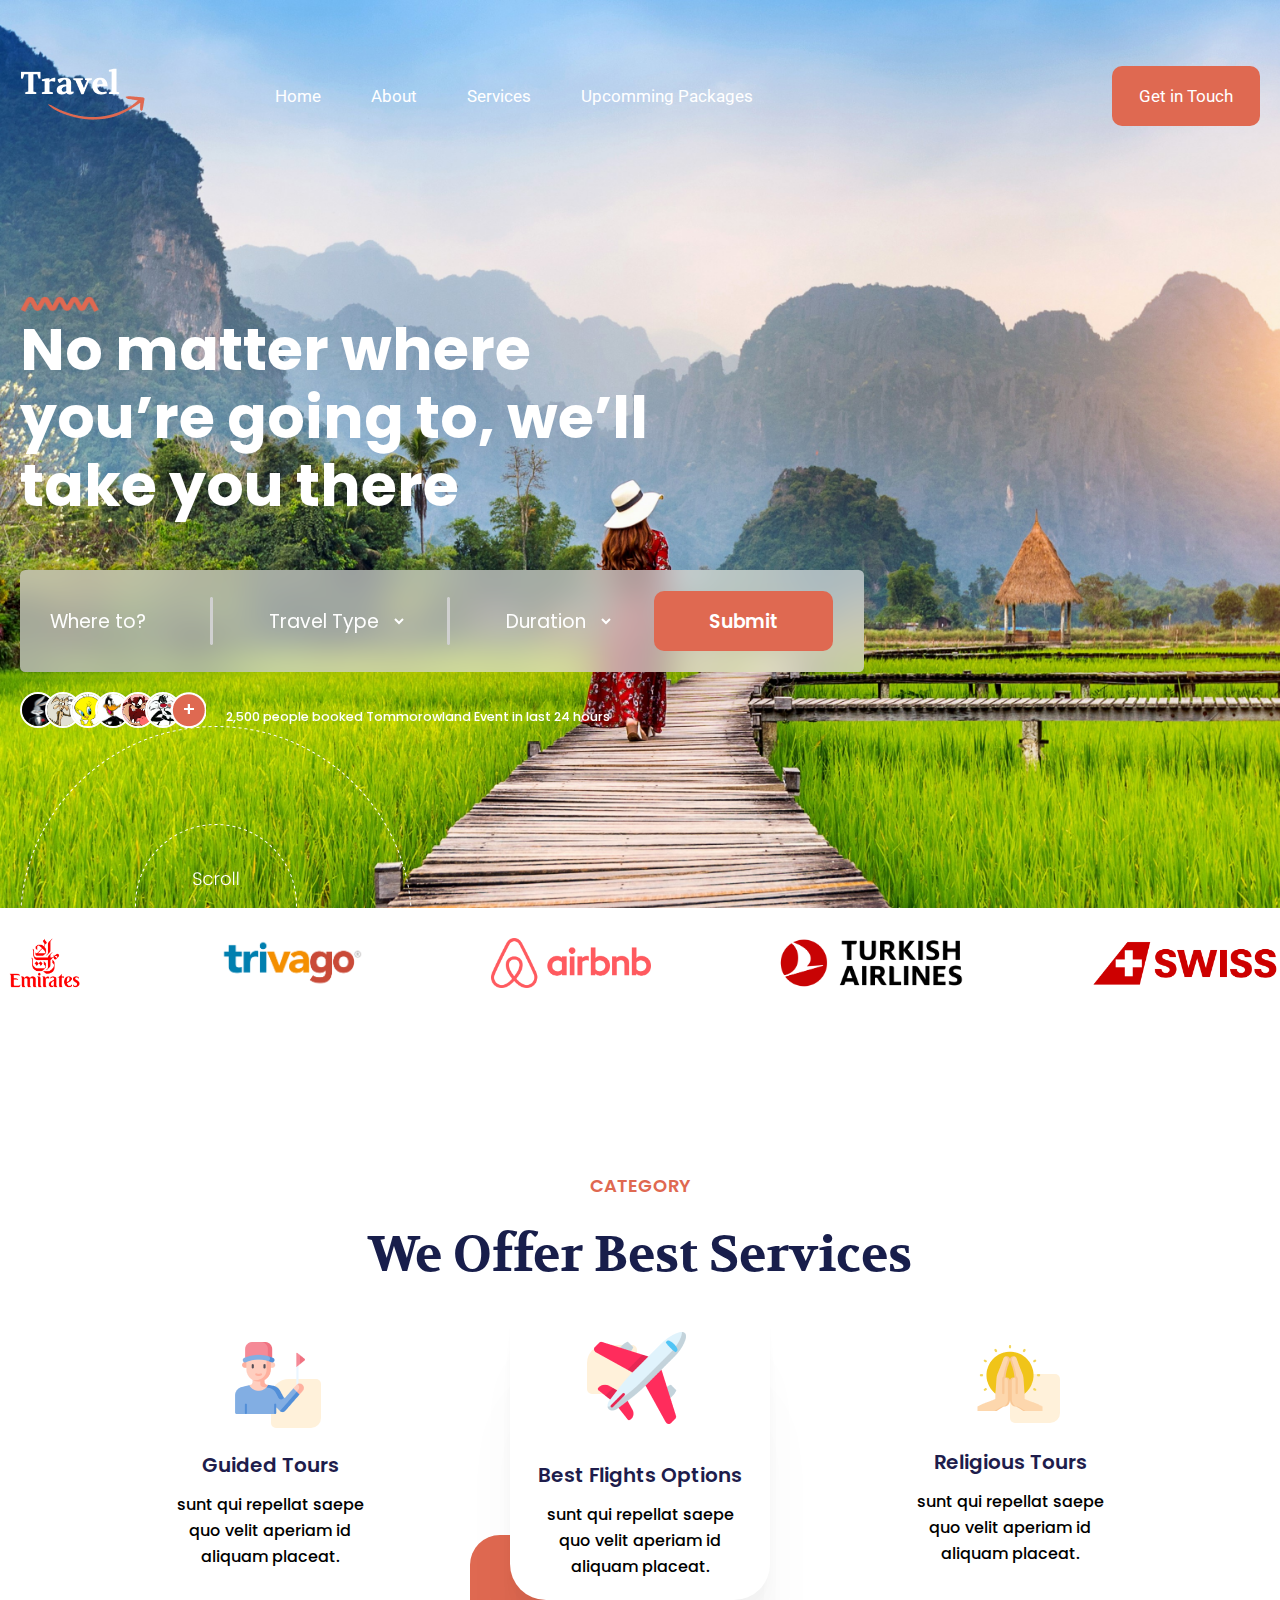
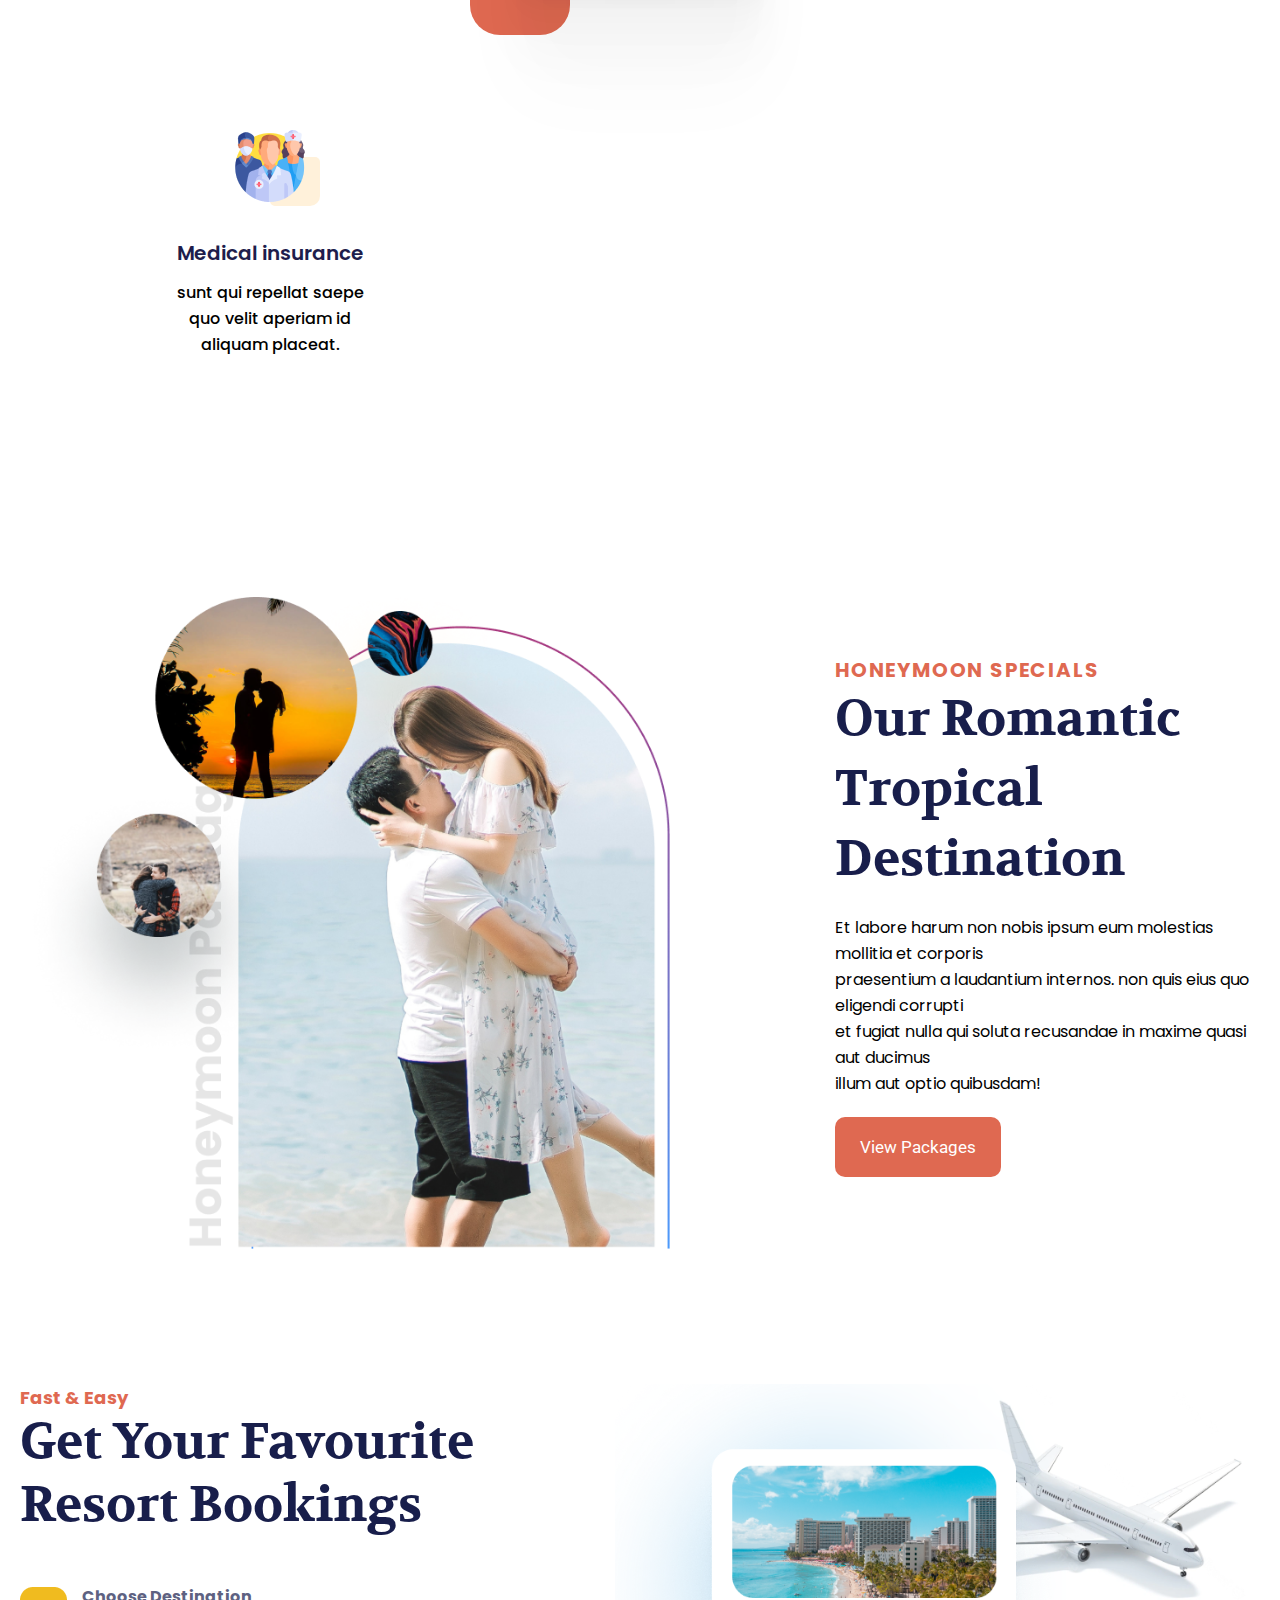
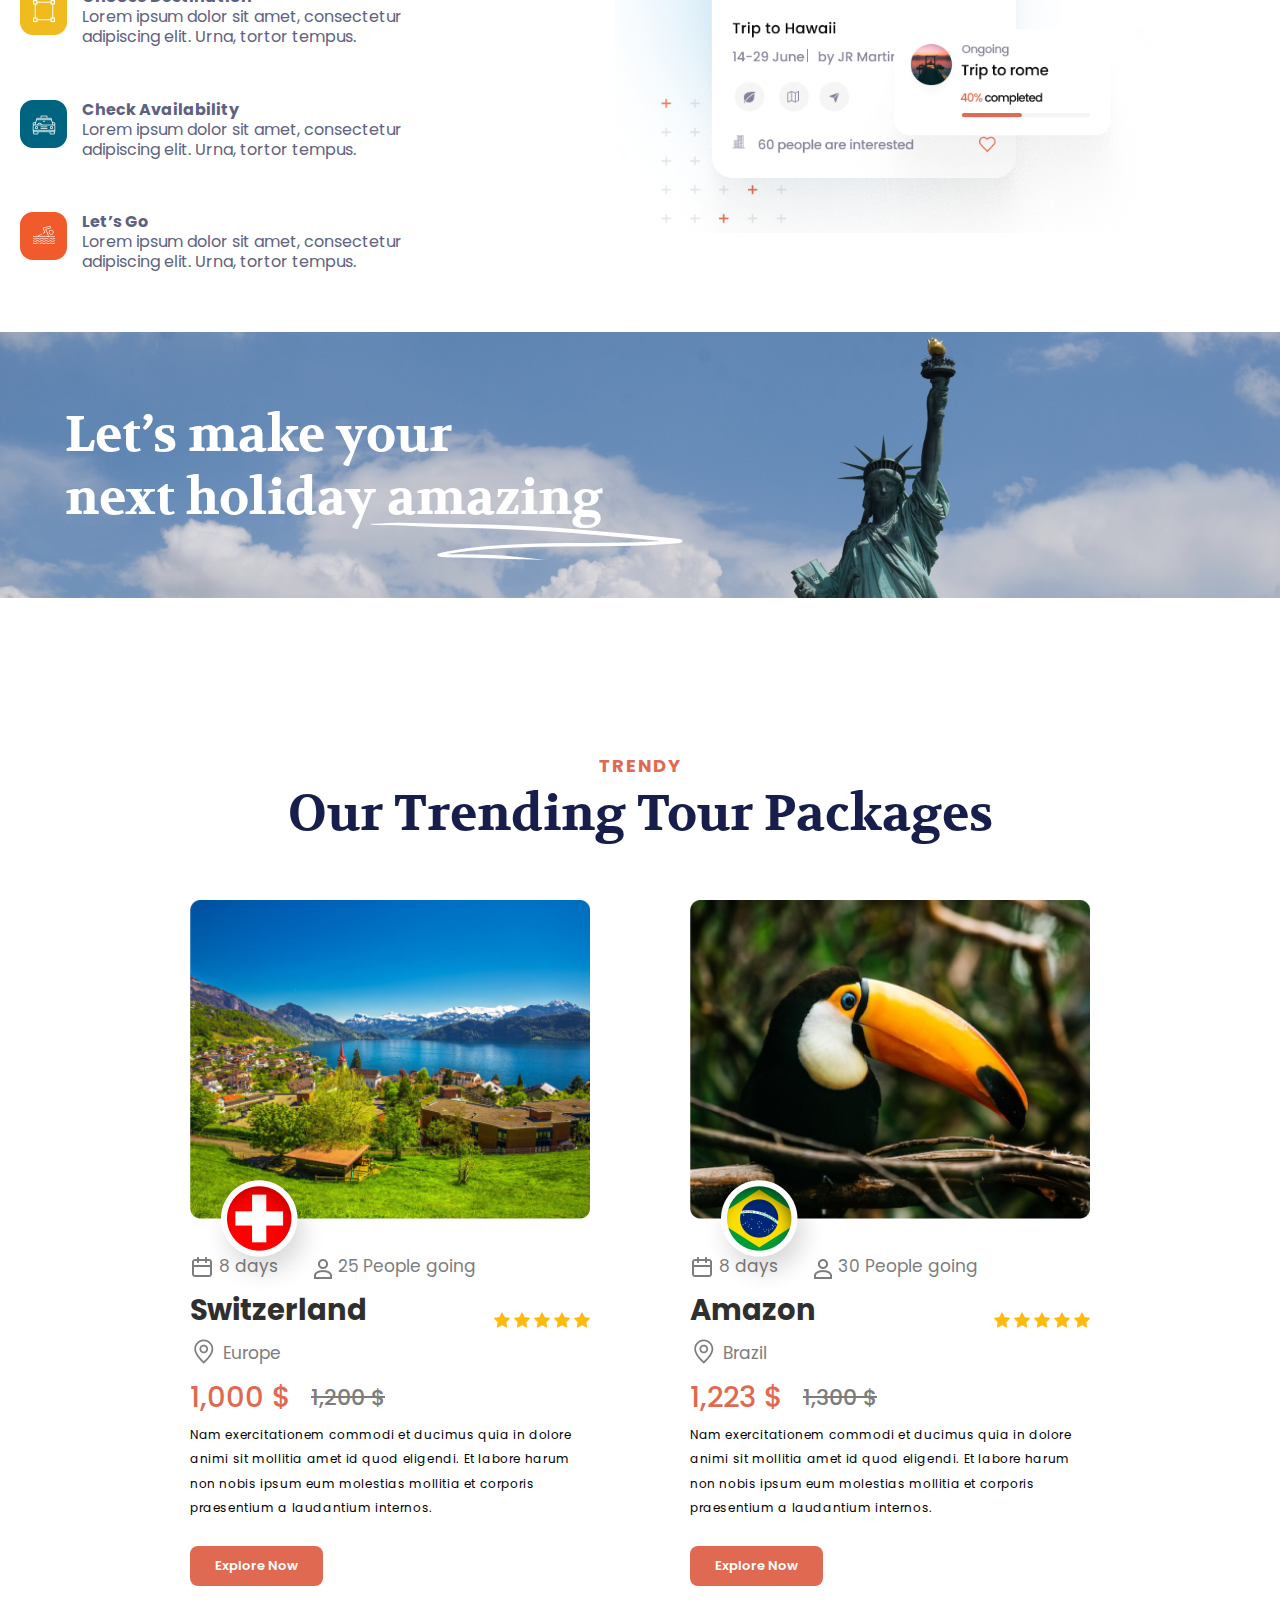
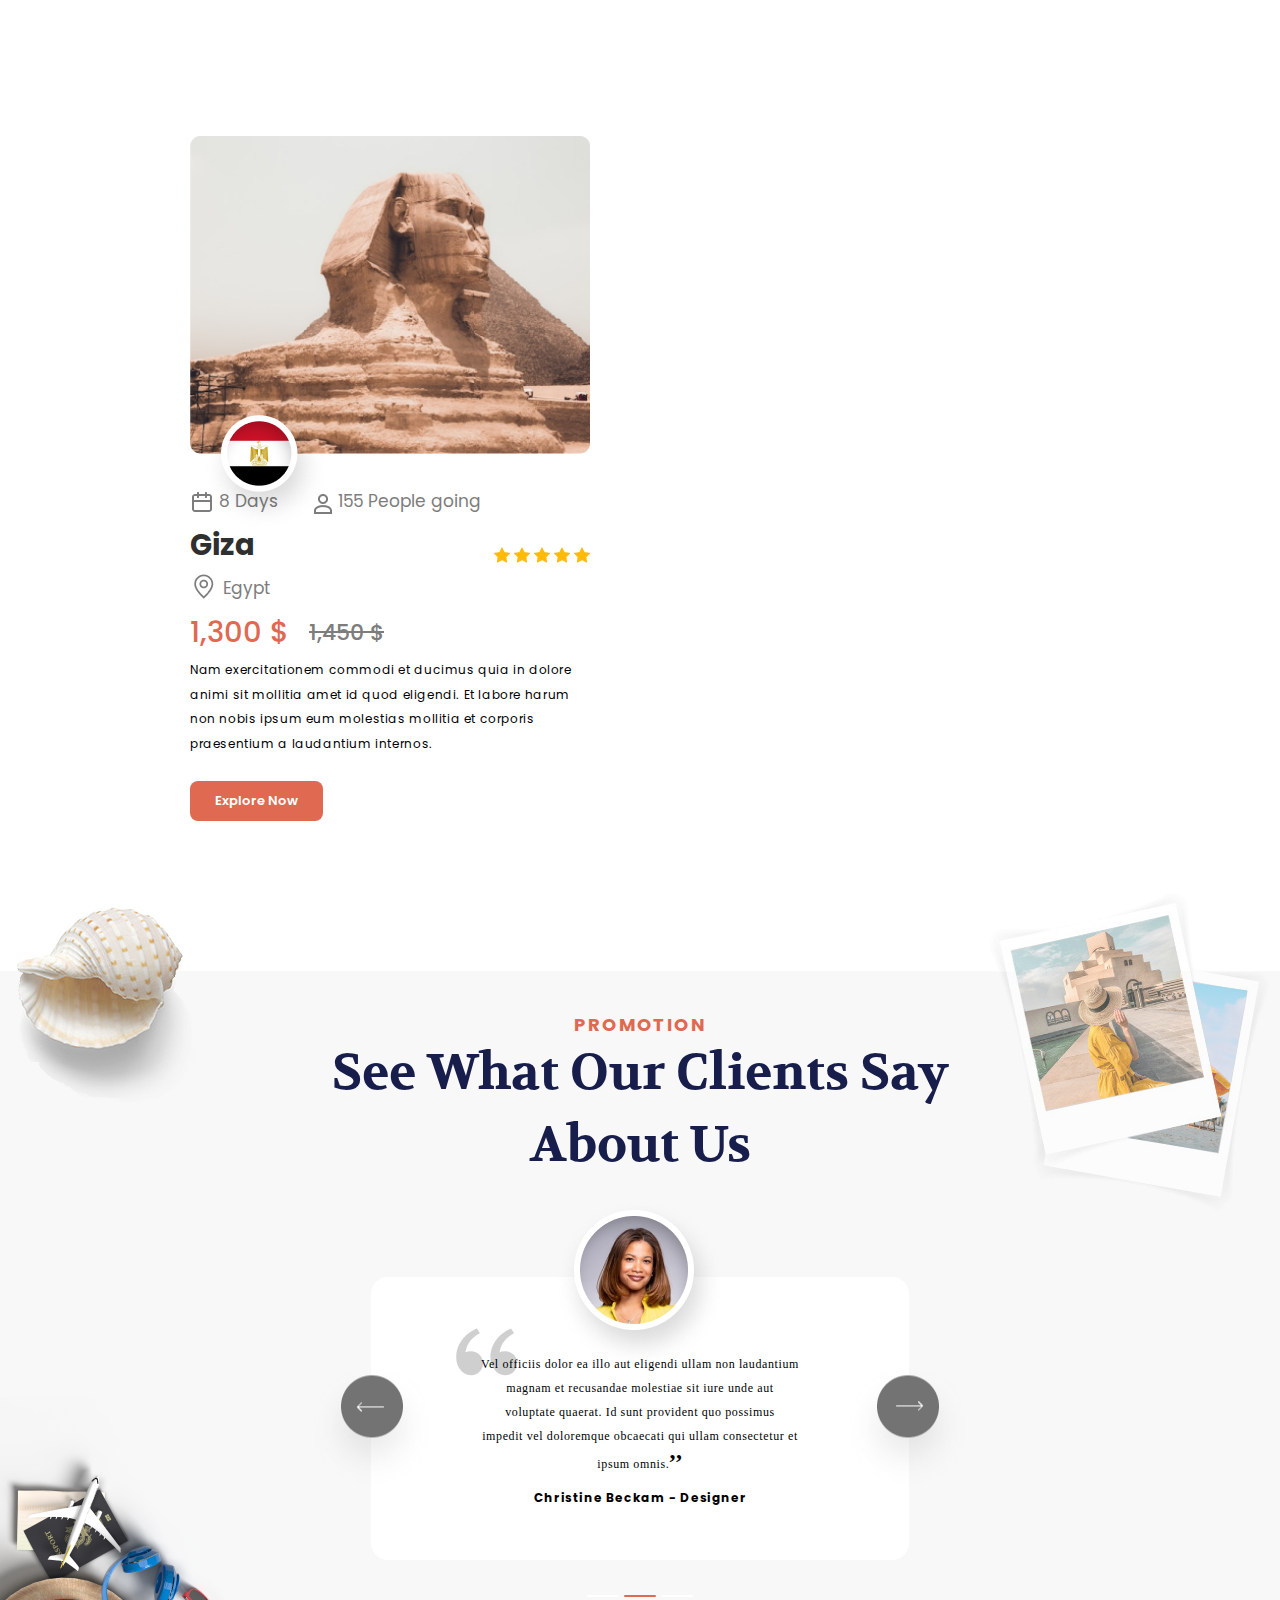
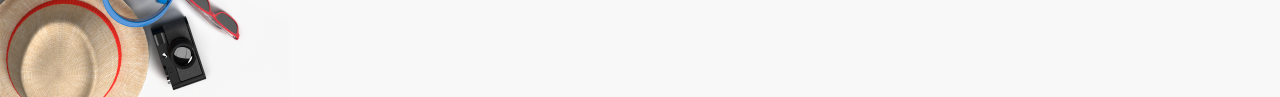
==== commit 696614bd: "Merge pull request #14 from alperenustun/mehmet/OC-70-travel-tour-all-project" ====
--- a/index.html
+++ b/index.html
@@ -402,9 +402,9 @@
         </div>
       </div>
       <div class="testimonial-container-spans">
-        <span></span>
-        <span class="testimonial-container-span-orgn"></span>
-        <span></span>
+        <span class="testimonial-container-span"></span>
+        <span class="testimonial-container-span span-orgn"></span>
+        <span class="testimonial-container-span"></span>
       </div>
     </div>
     <div id="homepage-hero-overlay" class="homepage-hero-overlay">
--- a/shared.css
+++ b/shared.css
@@ -197,7 +197,7 @@
   text-align: center;
   background-color: #f8f8f8;
   padding: 40px;
-  z-index: -99;
+  z-index: 9;
 }
 .testimonial-section-h5{
   color: #DF6951;
@@ -296,14 +296,56 @@
   justify-content: center;
   margin: auto;
 }
-.testimonial-container-span-orgn{
-  color: #DF6951;
-}
-.testimonial-container-spans > span {
+.testimonial-container-span {
   display: block;
   width: 32px;
   height: 2px;
-  color: #fff;
+  background-color: #fff;
+  border-radius: 20px;
+  cursor: pointer;
+  transition: all 300ms ease-in-out;
+}
+
+.testimonial-container-span:hover{
+  background-color: #DF6951;
+}
+
+.span-orgn{
+  background-color: #DF6951;
+}
+@media (max-width : 1450px){
+  .testimonial-section-photos-img{
+    right: 0;
+    opacity: 0.7;
+  }
+  .testimonial-section-seashell-img{
+    left: 0;
+    opacity: 0.7;
+  }
+}
+@media (max-width : 950px){
+  .testimonial-section-h2{
+    font-size: 40px;
+    line-height: 65px;
+  }
+  .testimonial-box-text-p{
+    line-height: 15px;
+    letter-spacing: 0.20px;
+  }
+  .testimonial-section-box-text{
+    padding: 45px 30px 15px 30px;
+  }
+  .testimonial-section-box-pp{
+    width: 130px;
+    height: 130px;
+    top: -65px;
+  }
+  .testimonial-box-text-nail{
+    width: 55px;
+    height: 55px;
+    left: 15px;
+    top: 15px;
+  }
 }
 @media (max-width : 850px) {
   .hero-nav{
@@ -327,6 +369,18 @@
     margin-top: 175px;
   }
 }
+@media (max-width : 700px){
+  .testimonial-section-box-arrowlft{
+    display: none;
+  }
+  .testimonial-section-box-arrowrght{
+    display: none;
+  }
+  .testimonial-section-box{
+    padding: 10px 25px 20px 25px;
+    background-color: rgba(255, 255, 255,0.5);
+  }
+}
 @media (max-width : 675px){
   .hero-nav-links{
     gap: 10px;
@@ -352,6 +406,40 @@
   .inputs-box-selection{
     font-size: 20px;
     width: 125px;
+  }
+}
+@media (max-width : 575px) {
+  .testimonial-box-text-p{
+    font-size: 8px;
+    line-height: 10px;
+    letter-spacing: 0.01px;
+  }
+  .testimonial-section-h2{
+    font-size: 25px;
+    line-height: 35px;
+  }
+  .testimonial-section-photos-img{
+    height: 170px;
+    width: 150px;
+    top: -45px;
+  }
+  .testimonial-section-seashell-img{
+    width: 105px;
+    height: 108px;
+    top: -45px;
+  }
+  .testimonial-section-hat-img{
+    width: 195px;
+    height: 200px;
+  }
+}
+@media (max-width : 425px){
+  .testimonial-section-box{
+    padding: 10px 15px 10px 15px;
+  }
+  .testimonial-box-text-h6{
+    line-height: 12px;
+    letter-spacing: 0.10px;
   }
 }
 @media (max-width : 400px) {
@@ -404,5 +492,4 @@
   .popup-checkbox-box{
     gap: 0;
   }
-
 }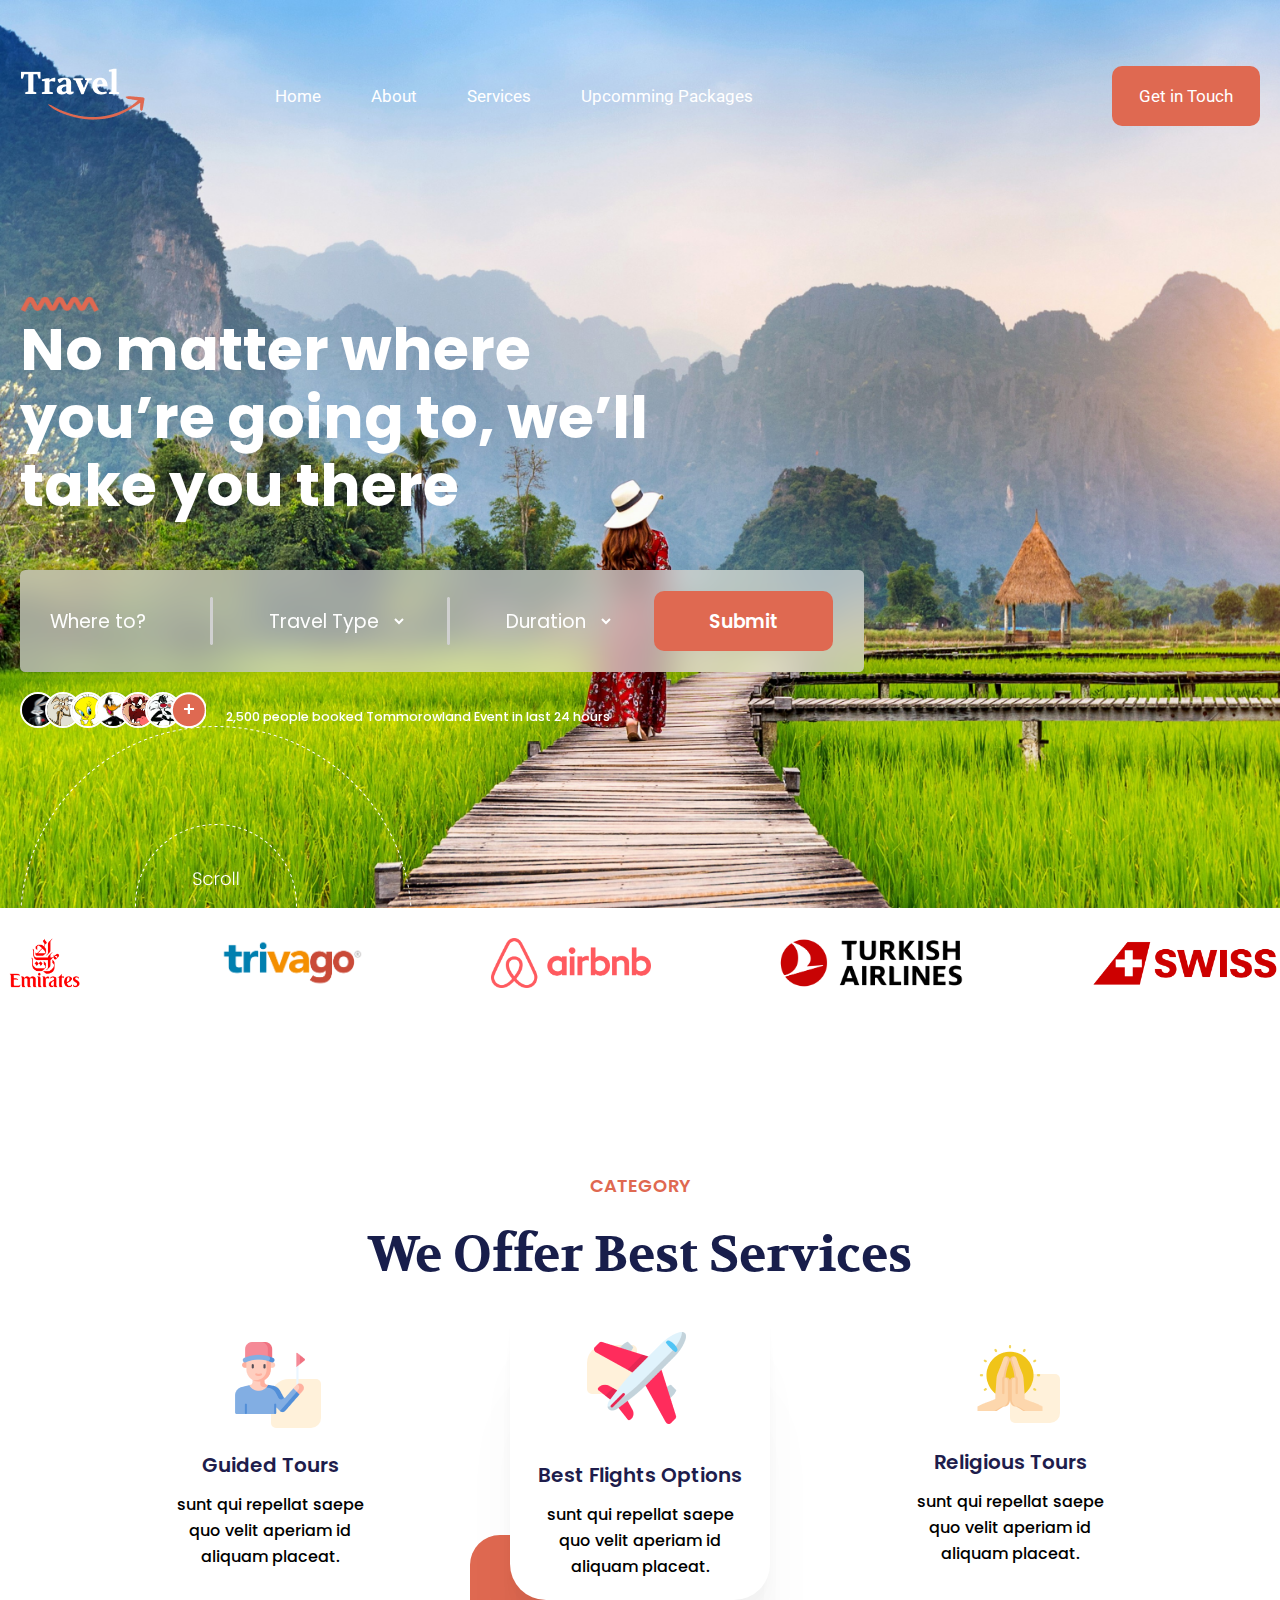
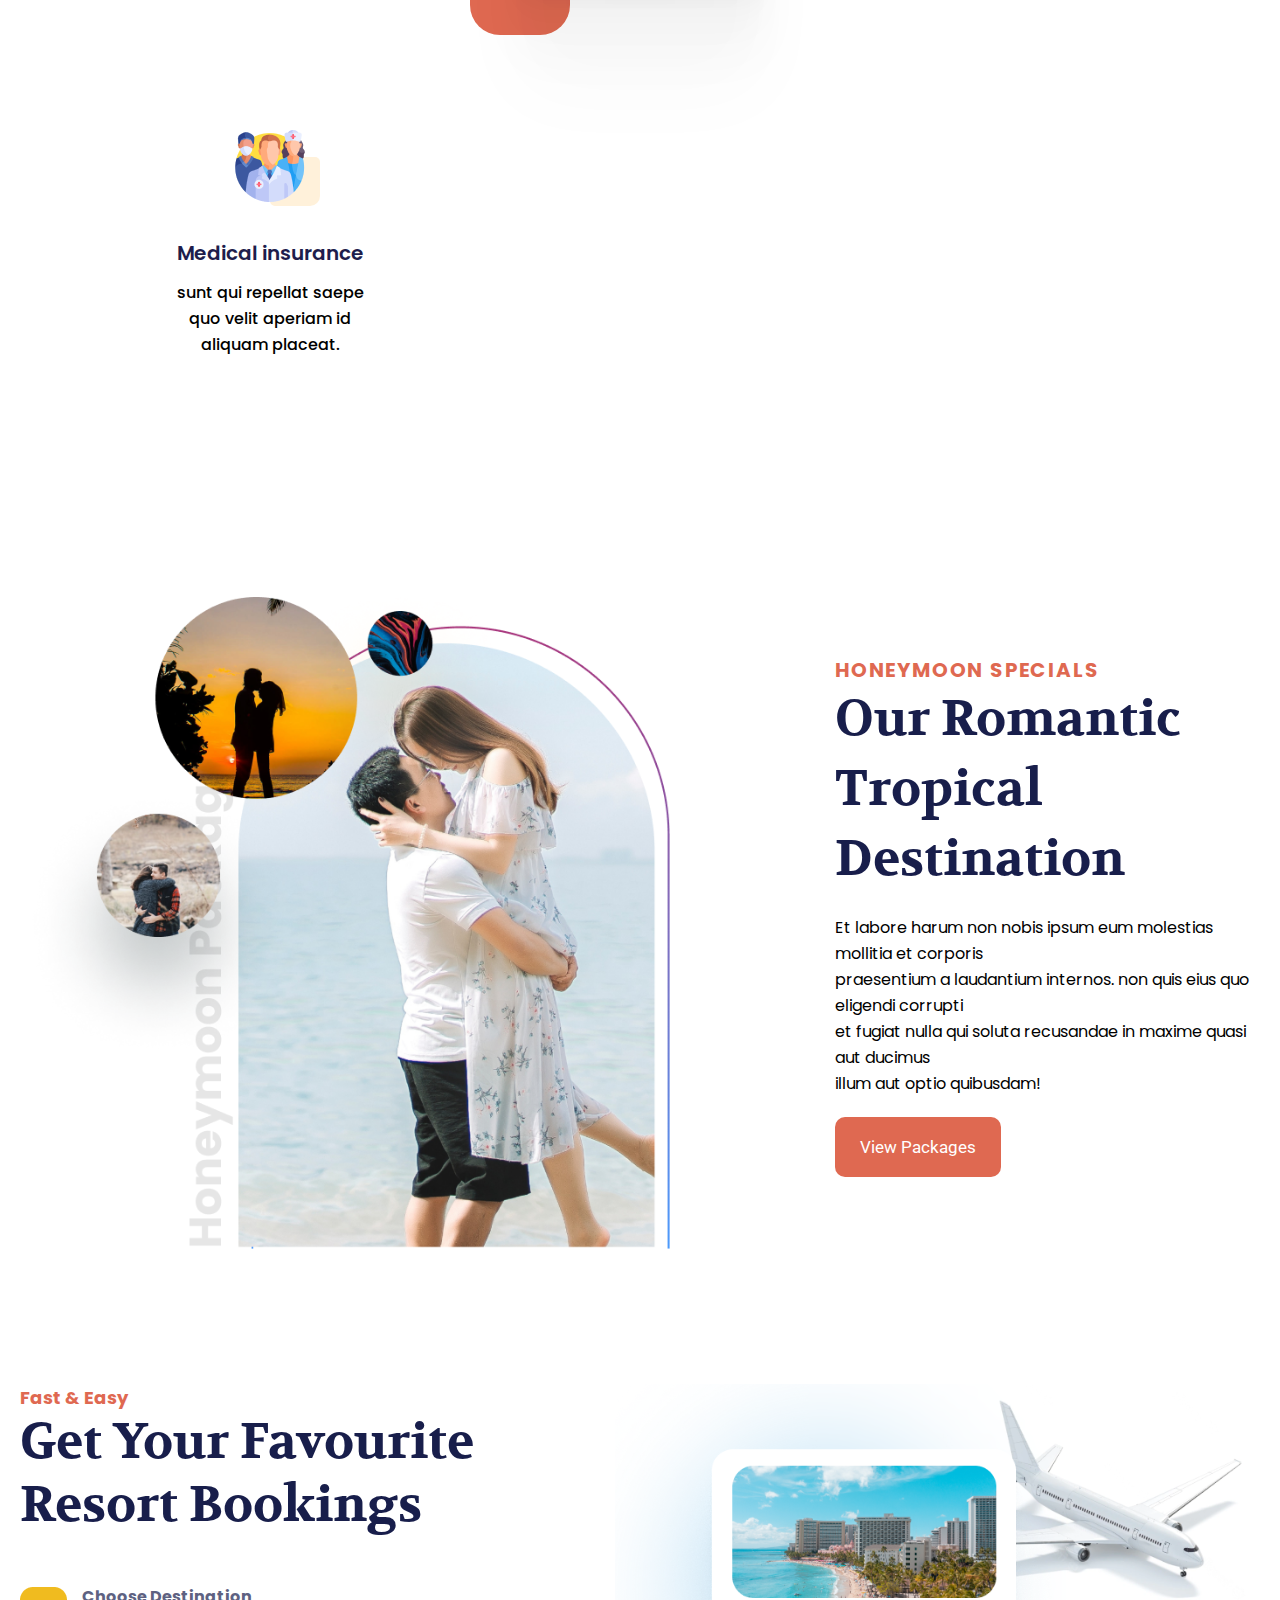
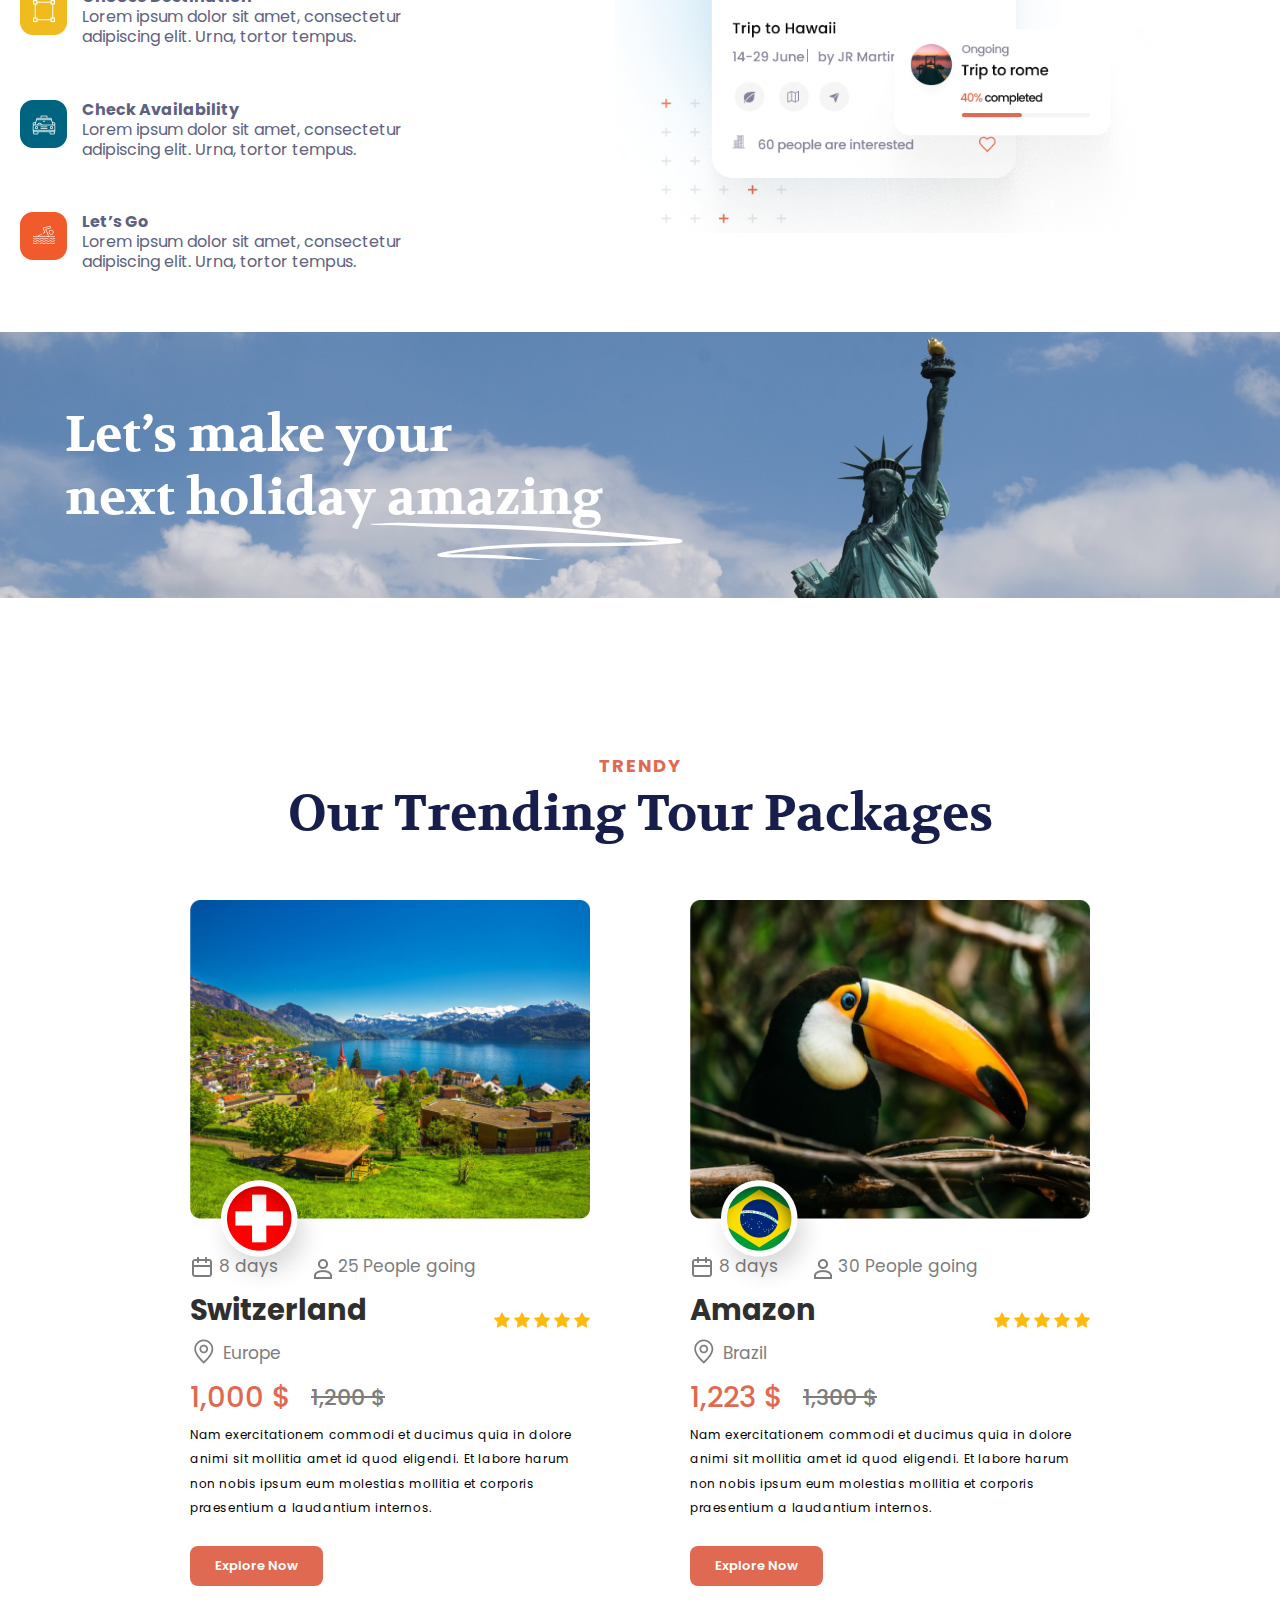
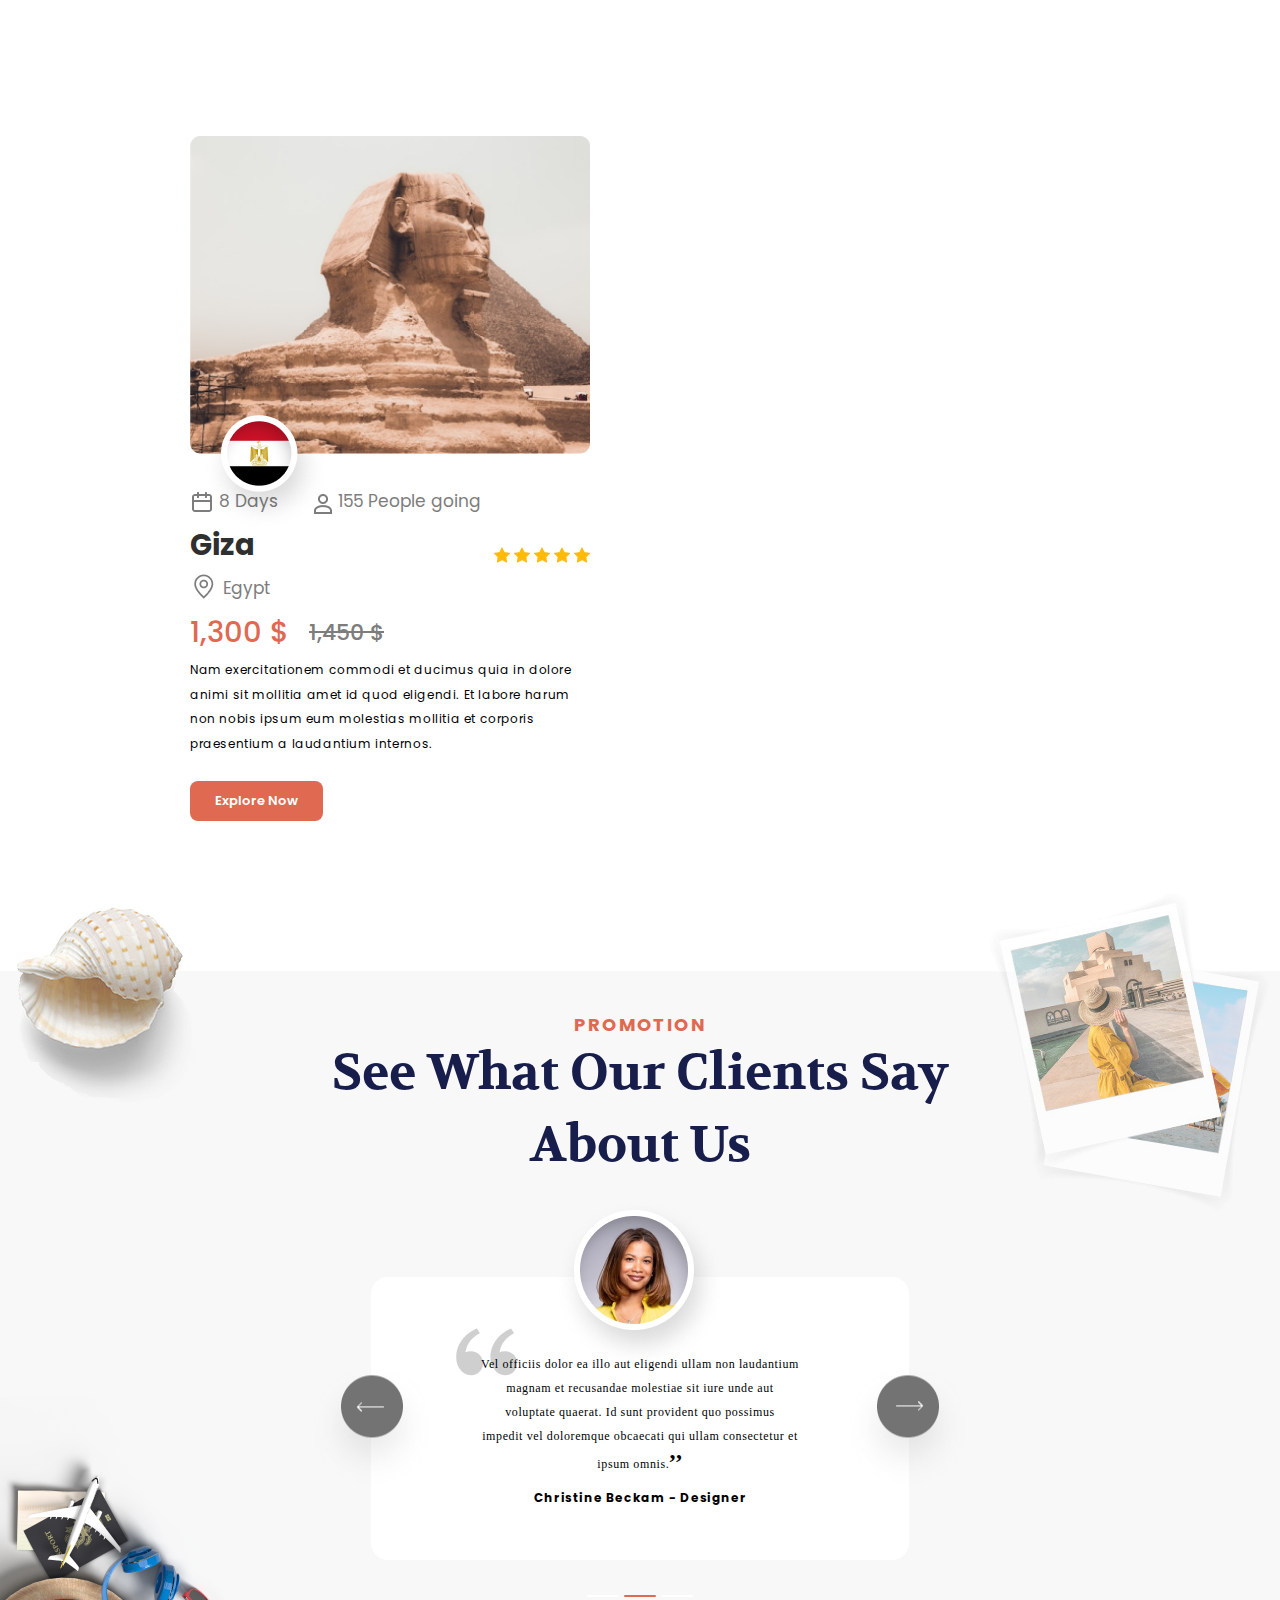
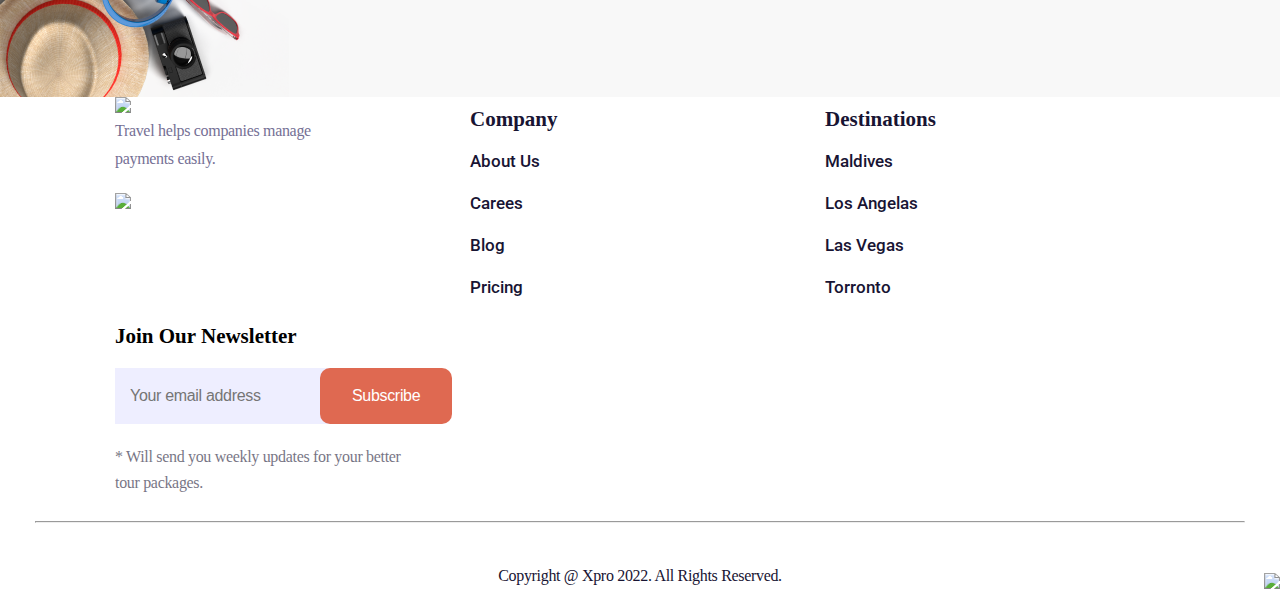
==== commit a34de8a8: "Merge branch 'main' into sena/OC-65-Homepage-footer" ====
--- a/index.html
+++ b/index.html
@@ -407,6 +407,61 @@
         <span class="testimonial-container-span"></span>
       </div>
     </div>
+    <div class="homepage-footer-body">
+      <div class="footer-group">
+        <div class="footer-group-171">
+          <img class="tarvel-logo" src="images/homepage-footer/logo (1).png" />
+          <p class="travel-text">
+            Travel helps companies manage payments easily.
+          </p>
+          <img
+            class="travel-group-logo"
+            src="images/homepage-footer/Group 169 (1).png"
+          />
+        </div>
+        <div class="nav-list-item">
+          <div class="company-group">
+            <h5 class="company-h5">Company</h5>
+            <a href="#" class="About-text">About Us</a>
+            <a href="#" class="careers-text">Carees</a>
+            <a href="#" class="blog-text">Blog</a>
+            <a href="#" class="pricing-text">Pricing</a>
+          </div>
+        </div>
+        <div class="destinations-nav-list">
+          <div class="destination-group">
+            <h5 class="destinations-h5">Destinations</h5>
+            <a href="#" class="Maldives-text">Maldives</a>
+            <a href="#" class="Losangelas-text">Los Angelas</a>
+            <a href="#" class="Lasvegas-text">Las Vegas</a>
+            <a href="#" class="Torronto-text">Torronto</a>
+          </div>
+        </div>
+        <div class="right-list-item">
+          <h5 class="Newsletter-h5">Join Our Newsletter</h5>
+          <div class="email-button">
+            <input
+              class="email-address"
+              type="text"
+              placeholder="Your email address"
+            />
+            <button class="subscribe">Subscribe</button>
+          </div>
+          <p class="right-list-text">
+            * Will send you weekly updates for your better<br />
+            tour packages.
+          </p>
+        </div>
+      </div>
+      <img
+        class="footer-background"
+        src="images/homepage-footer/Footer img (2).png"
+      />
+      <div class="footer-page-line">
+        <hr>
+      </div>
+      <p class="copyright">Copyright @ Xpro 2022. All Rights Reserved.</p>
+    </div>
     <div id="homepage-hero-overlay" class="homepage-hero-overlay">
       <form class="hero-overlay-popup">
         <div class="popup-head-box">
--- a/style.css
+++ b/style.css
@@ -505,6 +505,145 @@
   line-height: 24.5px;
   letter-spacing: 0.61px;
 }
+.homepage-footer-body {
+  font-family: "Manrope";
+  position: relative;
+  margin: auto;
+}
+.footer-group {
+  display: grid;
+  grid-template-columns: repeat(auto-fit , minmax( 300px , 1fr));
+  margin: auto;
+  justify-content: center;
+  padding: 0 115px;
+  gap: 15px;
+}
+.footer-group-171 {
+  text-align: start;
+}
+.travel-text {
+  width: 213px;
+  color: #757095;
+  font-size: 16px;
+  font-weight: 500;
+  line-height: 28px;
+  letter-spacing: -0.32px;
+  padding-bottom: 20px;
+}
+.nav-list-item {
+  color: #181433;
+  font-size: 16px;
+  font-weight: 500;
+  line-height: 24px;
+}
+.company-group {
+  display: inline-flex;
+  flex-direction: column;
+  align-items: flex-start;
+  gap: 18px;
+}
+.company-h5 {
+  font-size: 21px;
+  font-weight: 700;
+  padding-top: 10px;
+}
+.company-group a {
+  color: inherit;
+  text-decoration: none;
+}
+.destinations-nav-list {
+  color: #181433;
+  font-size: 16px;
+  font-weight: 500;
+  line-height: 24px;
+}
+.destination-group {
+  display: inline-flex;
+  flex-direction: column;
+  align-items: flex-start;
+  gap: 18px;
+}
+.destinations-h5 {
+  font-size: 21px;
+  font-weight: 700;
+  padding-top: 10px;
+}
+.destination-group a {
+  color: inherit;
+  text-decoration: none;
+}
+.right-list-item {
+  position: relative;
+  display: flex;
+  flex-direction: column;
+  align-items: flex-start;
+}
+.Newsletter-h5 {
+  font-size: 21px;
+  font-weight: 700;
+  line-height: 24px;
+  padding-top: 10px;
+}
+.email-address {
+  width: 250px;
+  font-size: 16px;
+  font-weight: 500;
+  line-height: 26px;
+  letter-spacing: -0.32px;
+  background: #eeeeff;
+  color: #181433;
+  border: none;
+  padding: 15px;
+}
+.email-button {
+  display: flex;
+  margin: 20px 0;
+}
+.subscribe {
+  padding: 0 32px;
+  border-radius: 10px;
+  background: #df6951;
+  border: none;
+  color: #fff;
+  font-size: 16px;
+  font-weight: 500;
+  line-height: 26px;
+  letter-spacing: -0.32px;
+  transform: translateX(-45px);
+}
+.right-list-text {
+  color: #181433;
+  font-size: 16px;
+  font-weight: 500;
+  line-height: 26px;
+  letter-spacing: -0.32px;
+  opacity: 0.6;
+  text-align: start;
+}
+.footer-background {
+  position: absolute;
+  bottom: 0;
+  right: 0;
+  z-index: -1;
+}
+.copyright {
+  color: #181433;
+  text-align: center;
+  font-size: 16px;
+  font-weight: 500;
+  line-height: 26px;
+  letter-spacing: -0.32px;
+  margin-top: 40px;
+}
+.footer-page-line{
+  max-width: 1250px;
+  padding: 0 20px;
+  margin: 25px auto;
+}
+.footer-page-line > hr {
+  width: 100%;
+  height: 2px;
+}
 @media (max-width : 1170px) {
   .book-trip{
     flex-direction: column;
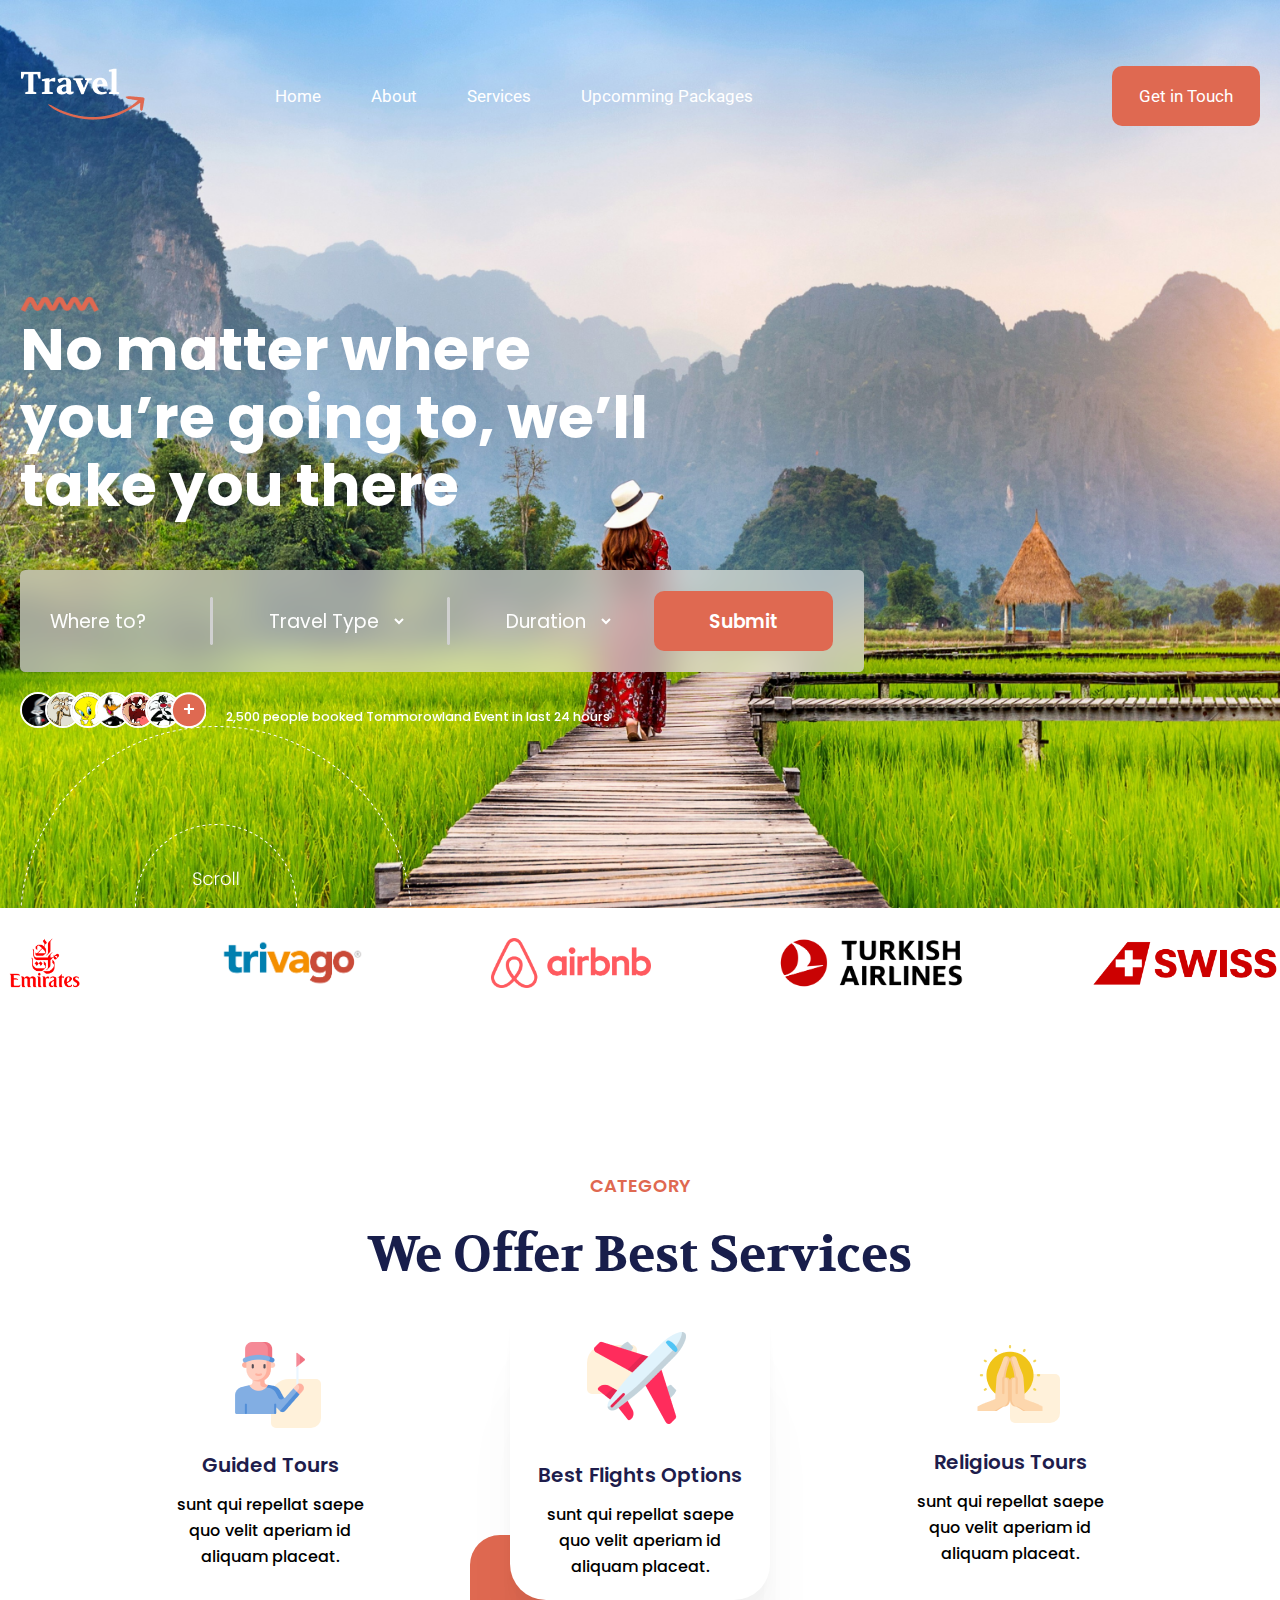
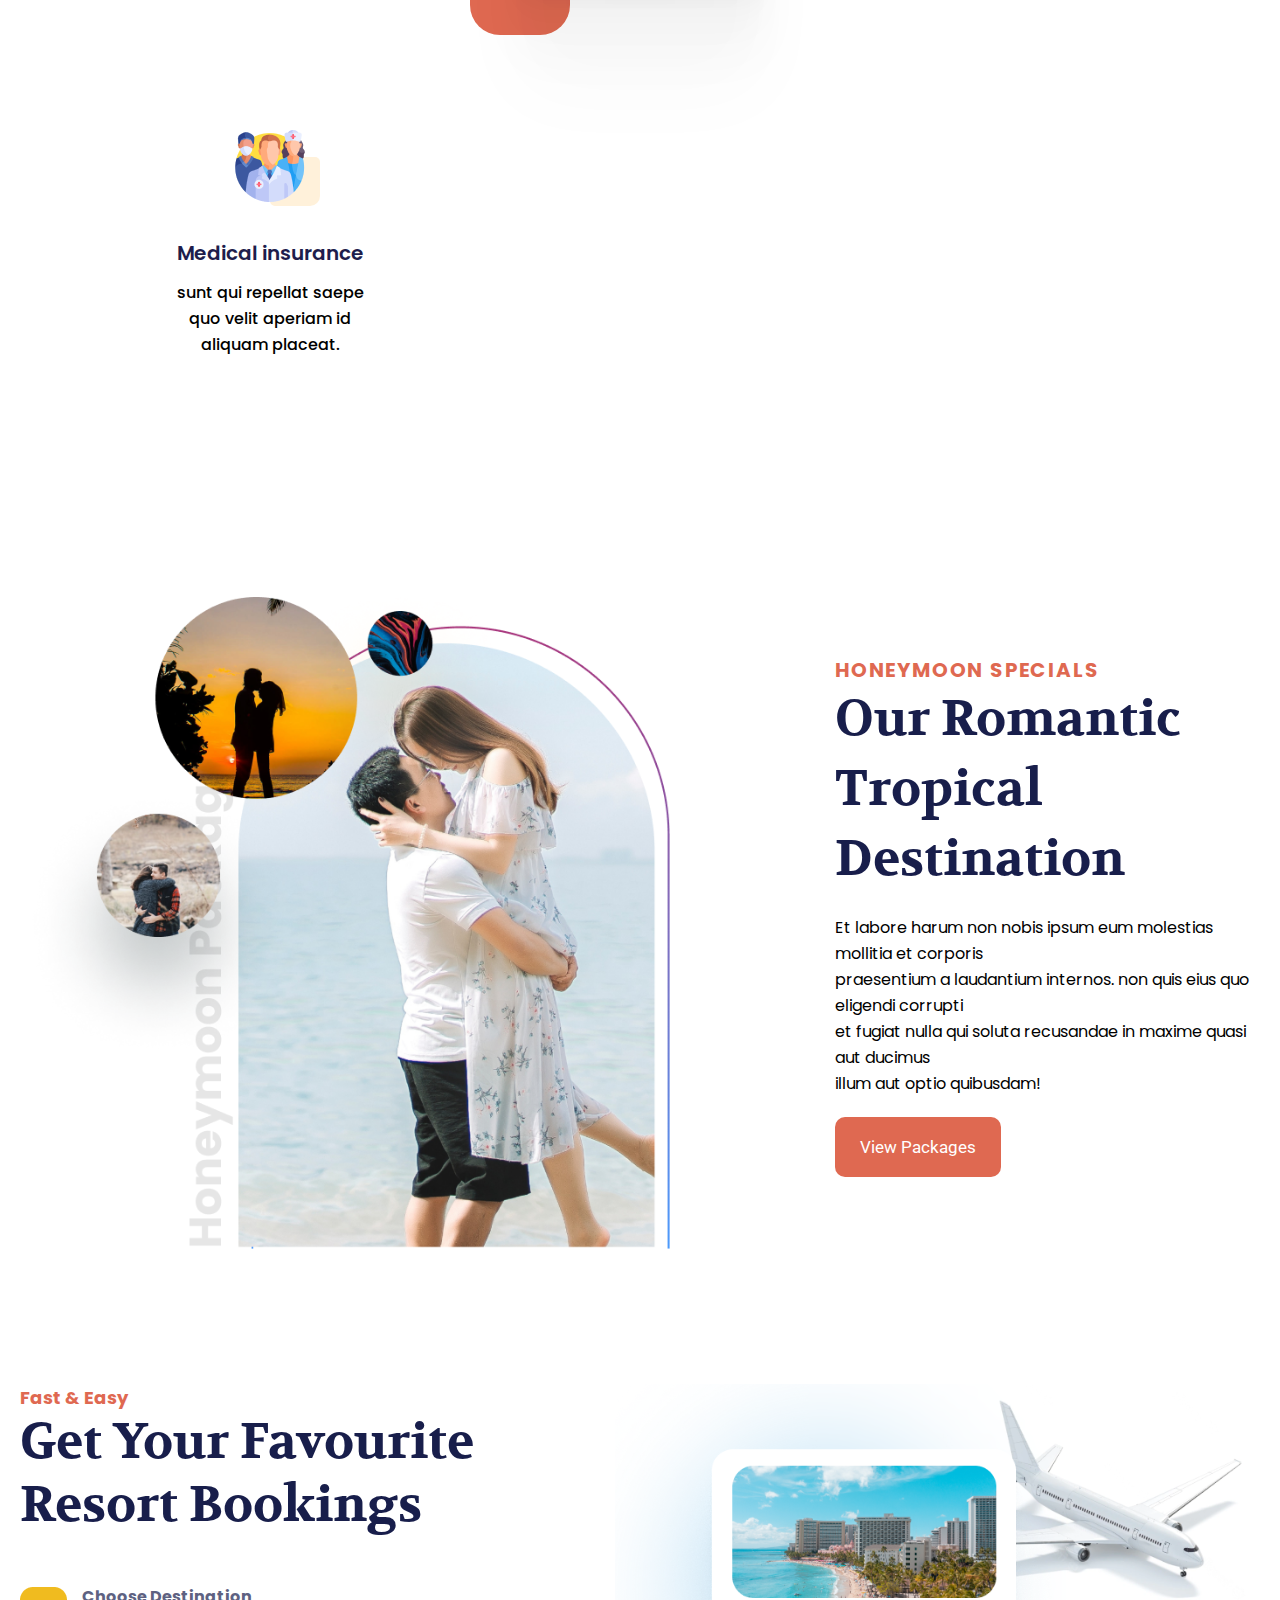
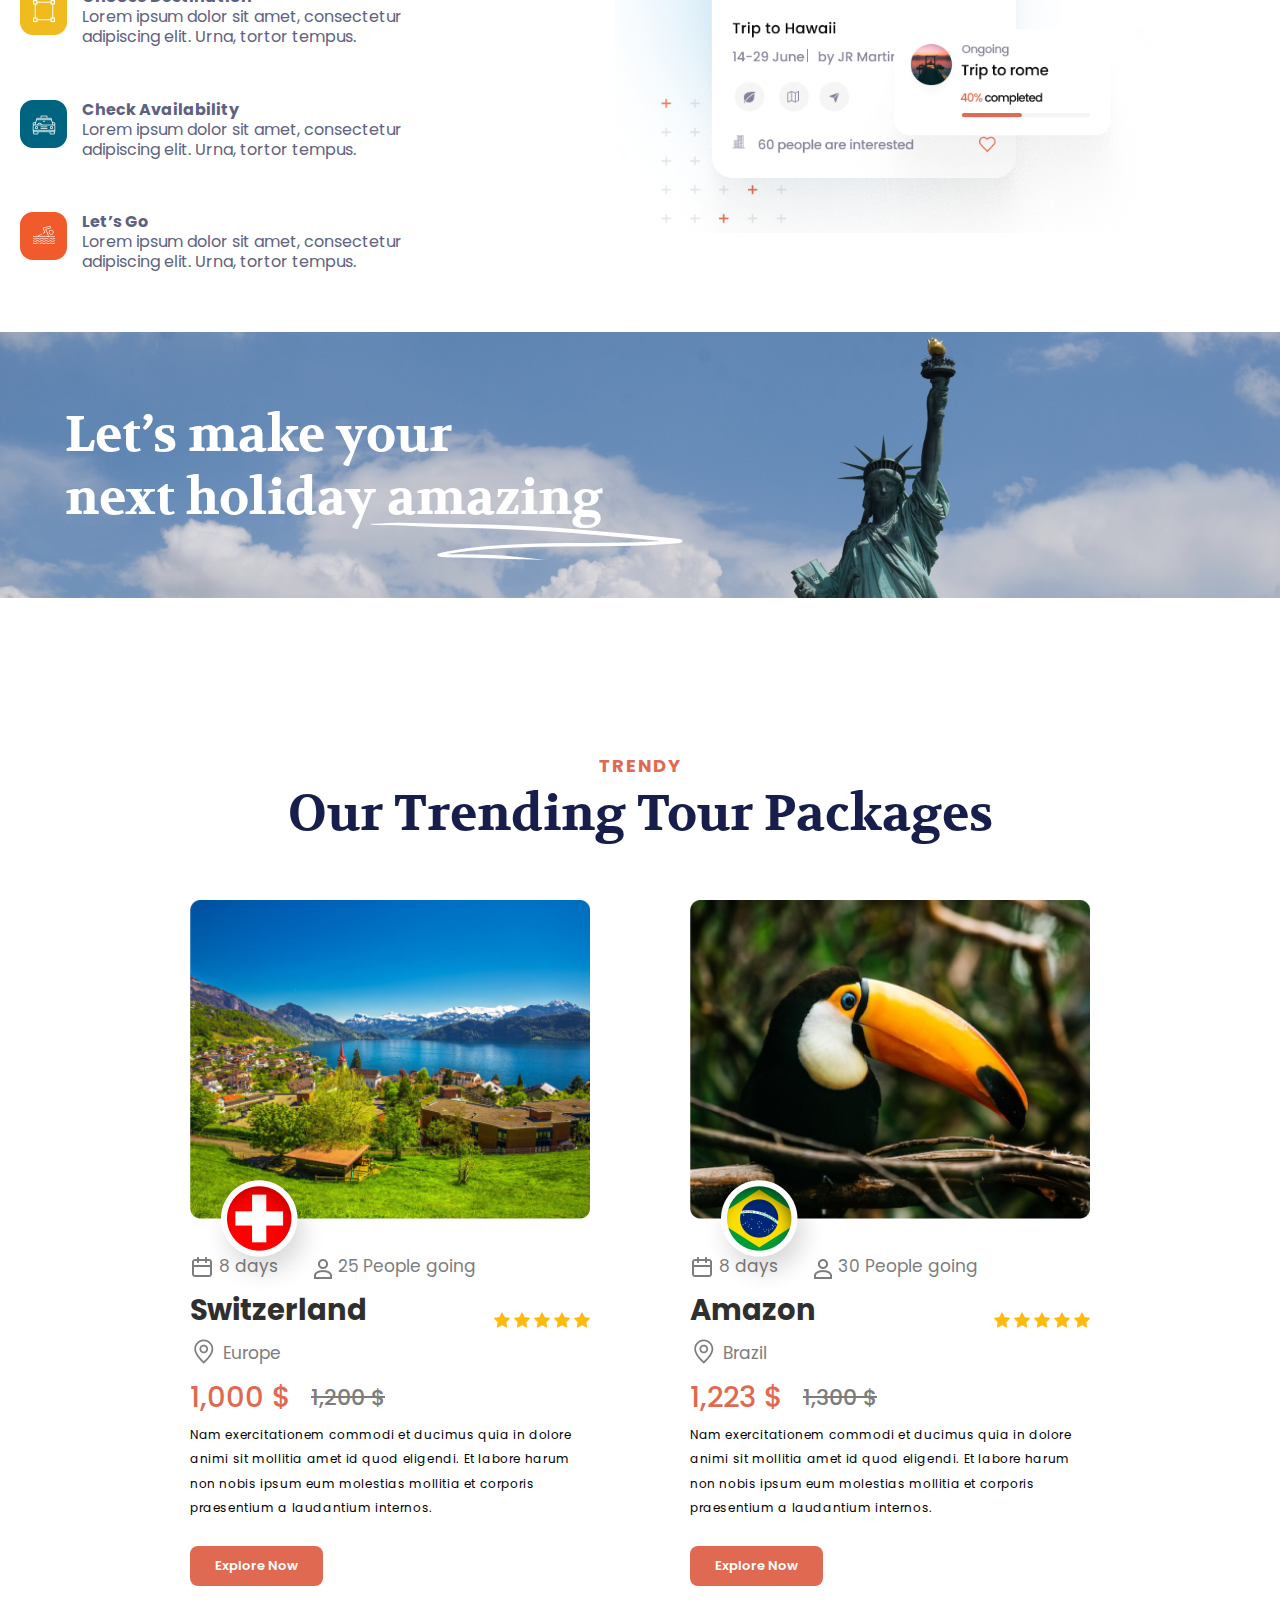
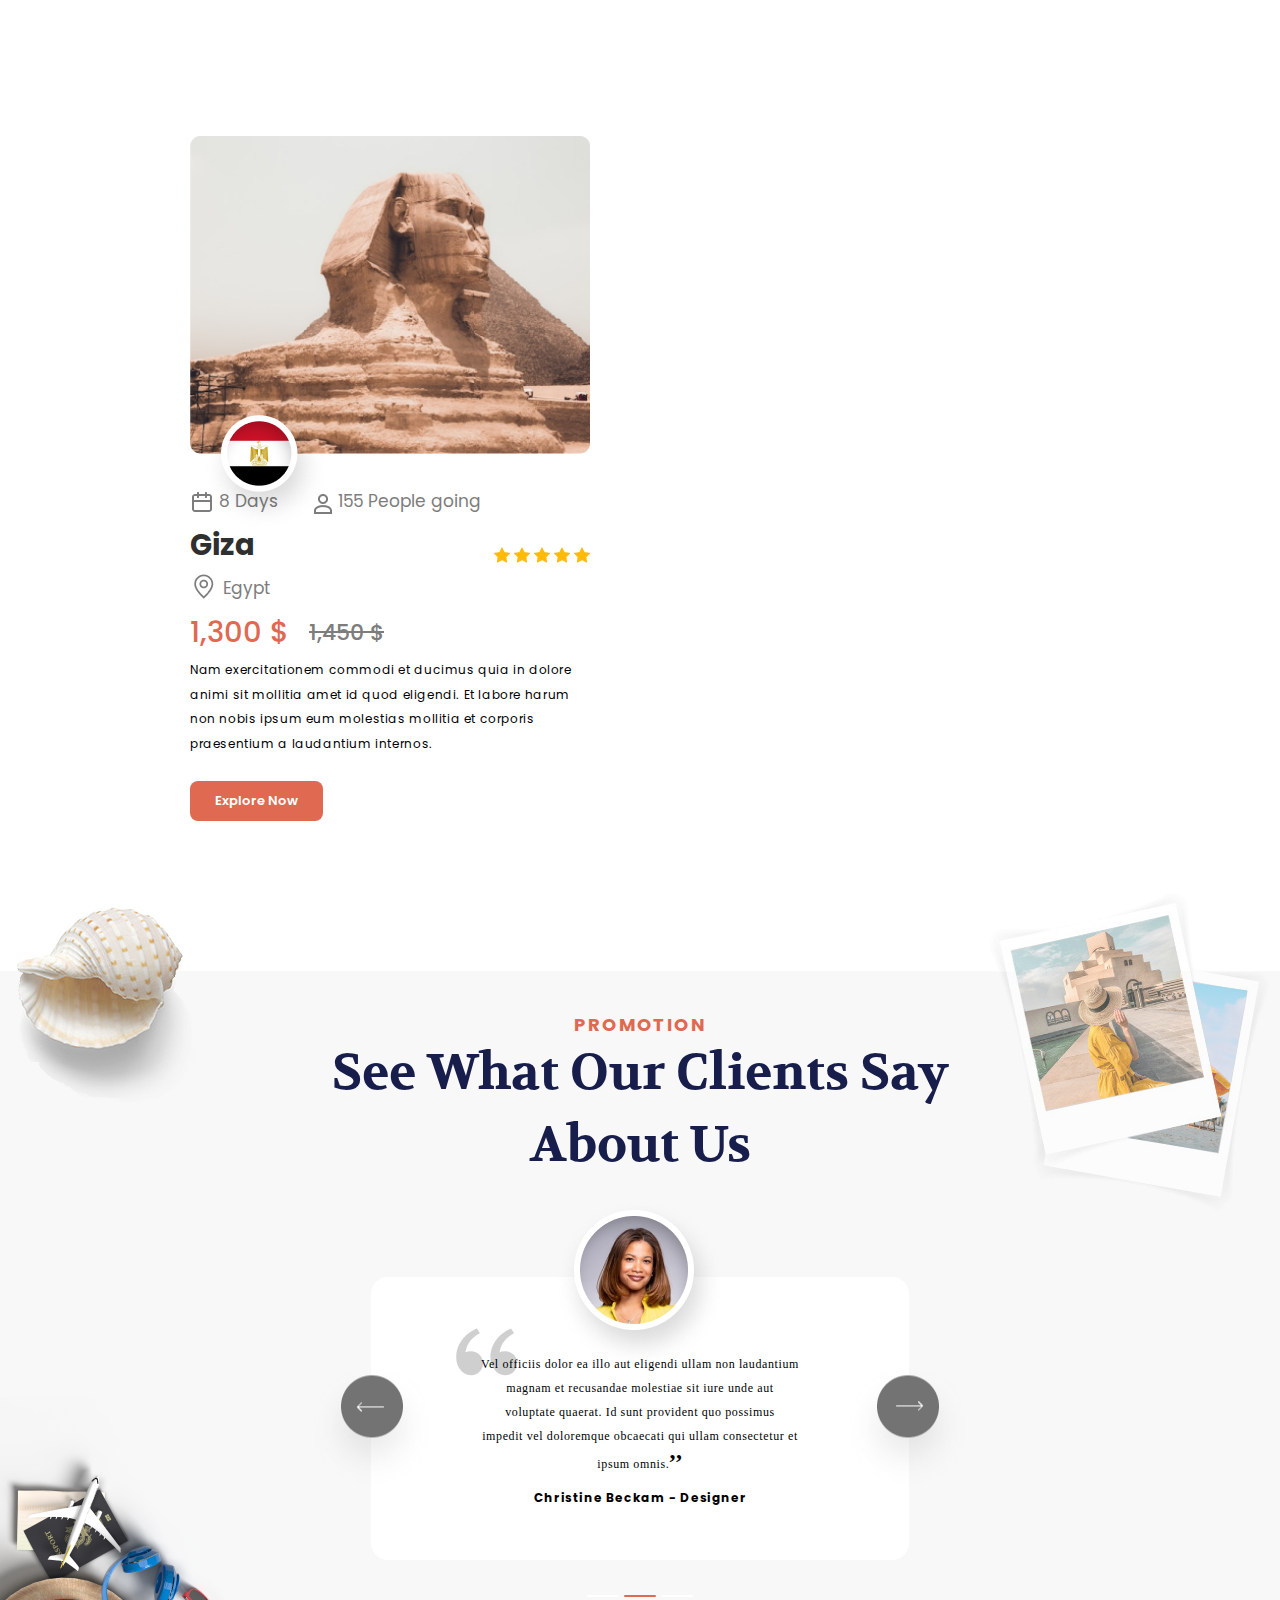
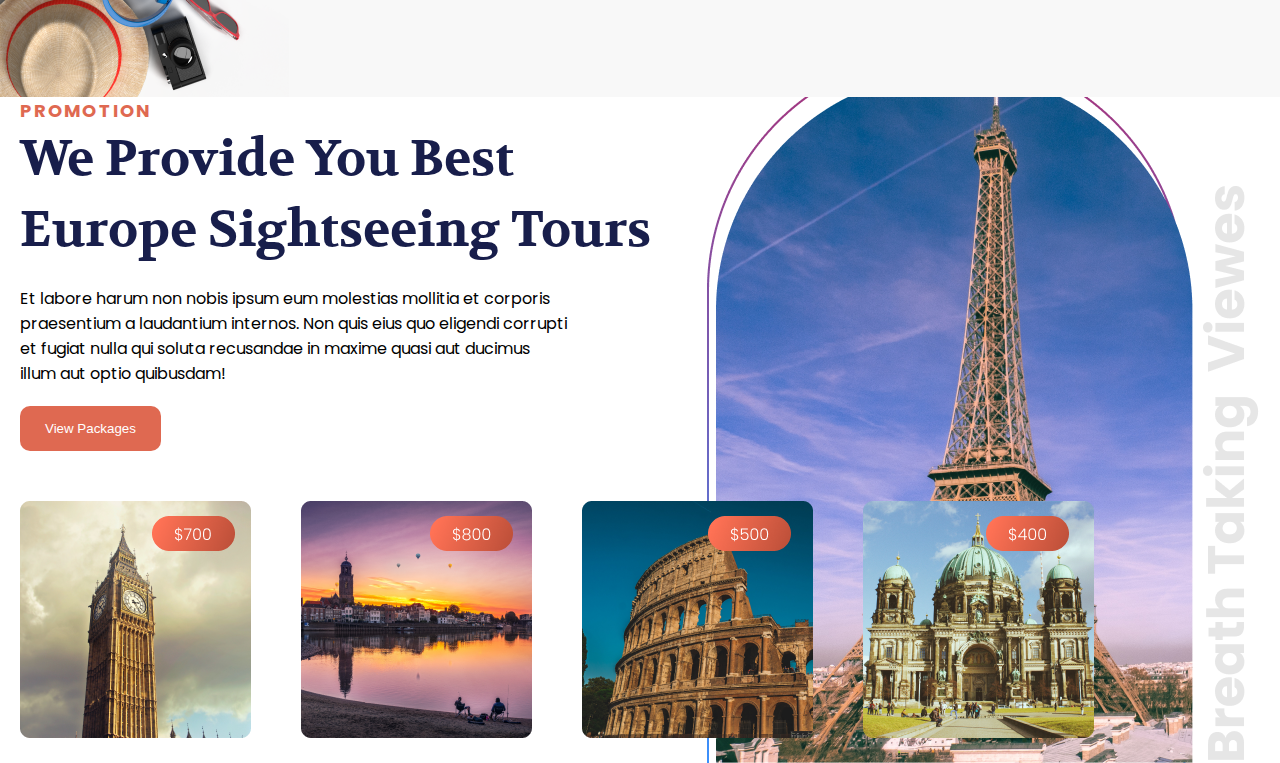
==== commit 581a9c0e: "Merge branch 'main' into sena/OC-61-Homepage-Tours-Section" ====
--- a/index.html
+++ b/index.html
@@ -407,61 +407,6 @@
         <span class="testimonial-container-span"></span>
       </div>
     </div>
-    <div class="homepage-footer-body">
-      <div class="footer-group">
-        <div class="footer-group-171">
-          <img class="tarvel-logo" src="images/homepage-footer/logo (1).png" />
-          <p class="travel-text">
-            Travel helps companies manage payments easily.
-          </p>
-          <img
-            class="travel-group-logo"
-            src="images/homepage-footer/Group 169 (1).png"
-          />
-        </div>
-        <div class="nav-list-item">
-          <div class="company-group">
-            <h5 class="company-h5">Company</h5>
-            <a href="#" class="About-text">About Us</a>
-            <a href="#" class="careers-text">Carees</a>
-            <a href="#" class="blog-text">Blog</a>
-            <a href="#" class="pricing-text">Pricing</a>
-          </div>
-        </div>
-        <div class="destinations-nav-list">
-          <div class="destination-group">
-            <h5 class="destinations-h5">Destinations</h5>
-            <a href="#" class="Maldives-text">Maldives</a>
-            <a href="#" class="Losangelas-text">Los Angelas</a>
-            <a href="#" class="Lasvegas-text">Las Vegas</a>
-            <a href="#" class="Torronto-text">Torronto</a>
-          </div>
-        </div>
-        <div class="right-list-item">
-          <h5 class="Newsletter-h5">Join Our Newsletter</h5>
-          <div class="email-button">
-            <input
-              class="email-address"
-              type="text"
-              placeholder="Your email address"
-            />
-            <button class="subscribe">Subscribe</button>
-          </div>
-          <p class="right-list-text">
-            * Will send you weekly updates for your better<br />
-            tour packages.
-          </p>
-        </div>
-      </div>
-      <img
-        class="footer-background"
-        src="images/homepage-footer/Footer img (2).png"
-      />
-      <div class="footer-page-line">
-        <hr>
-      </div>
-      <p class="copyright">Copyright @ Xpro 2022. All Rights Reserved.</p>
-    </div>
     <div id="homepage-hero-overlay" class="homepage-hero-overlay">
       <form class="hero-overlay-popup">
         <div class="popup-head-box">
@@ -605,6 +550,45 @@
         </div>
       </form>
     </div>
+    <div class="europe-sightseeing-tours-group container">
+      <div class="europe-context">
+        <h6 class="promotion-h6">PROMOTION</h6>
+        <h5 class="sightseeing-h5">
+          We Provide You Best<br />
+          Europe Sightseeing Tours
+        </h5>
+        <p class="europe-text">
+          Et labore harum non nobis ipsum eum molestias mollitia et corporis<br />
+          praesentium a laudantium internos. Non quis eius quo eligendi
+          corrupti<br />
+          et fugiat nulla qui soluta recusandae in maxime quasi aut ducimus<br />
+          illum aut optio quibusdam!
+        </p>
+        <button class="packages-button">View Packages</button>
+      </div>
+      <div class="destination-full">
+        <img
+          class="destination-1"
+          src="images/tours-images/Destination 1.png"
+        />
+        <img
+          class="destination-2"
+          src="images/tours-images/Destination 2.png"
+        />
+        <img
+          class="destination-3"
+          src="images/tours-images/Destination 3.png"
+        />
+        <img
+          class="destination-4"
+          src="images/tours-images/Destination 4.png"
+        />
+        <img
+          class="illustration-image-1"
+          src="images/tours-images/Illustration.png"
+        />
+      </div>
+    </div>
     <script src="index.js"></script>
   </body>
 </html>
--- a/style.css
+++ b/style.css
@@ -397,6 +397,60 @@
   font-family: 'Volkhov',sans-serif;
   color: #fff;
 }
+.europe-sightseeing-tours-group {
+  padding: 0 20px;
+}
+.promotion-h6 {
+  color: #df6951;
+  font-family: "Poppins", serif;
+  font-size: 18px;
+  font-weight: 700;
+  line-height: normal;
+  letter-spacing: 1.8px;
+  text-transform: uppercase;
+}
+.sightseeing-h5 {
+  color: #181e4b;
+  font-family: "Volkhov", serif;
+  font-size: 50px;
+  font-weight: 700;
+  line-height: 71.042px;
+}
+.europe-context {
+  padding-bottom: 50px;
+}
+.europe-text {
+  font-family: "Poppins", serif;
+  font-size: 16px;
+  font-weight: 400;
+  padding: 20px 0;
+}
+.packages-button {
+  padding: 15px 25px;
+  border-radius: 10px;
+  background: #df6951;
+  border: none;
+  color: #fff;
+}
+.destination-full {
+  display: grid;
+  grid-template-columns: repeat(auto-fit , minmax(200px , 231px));
+  border-radius: 10px;
+  gap: 50px;
+  position: relative;
+}
+.destination-4,
+.destination-3,
+.destination-2,
+.destination-1{
+  z-index: 2;
+}
+.illustration-image-1 {
+  bottom: -25px;
+  right: 0;
+  z-index: -1;
+  position: absolute;
+}
 .homepage-packages-container{
   text-align: center;
   margin: 150px 20px;
@@ -505,145 +559,6 @@
   line-height: 24.5px;
   letter-spacing: 0.61px;
 }
-.homepage-footer-body {
-  font-family: "Manrope";
-  position: relative;
-  margin: auto;
-}
-.footer-group {
-  display: grid;
-  grid-template-columns: repeat(auto-fit , minmax( 300px , 1fr));
-  margin: auto;
-  justify-content: center;
-  padding: 0 115px;
-  gap: 15px;
-}
-.footer-group-171 {
-  text-align: start;
-}
-.travel-text {
-  width: 213px;
-  color: #757095;
-  font-size: 16px;
-  font-weight: 500;
-  line-height: 28px;
-  letter-spacing: -0.32px;
-  padding-bottom: 20px;
-}
-.nav-list-item {
-  color: #181433;
-  font-size: 16px;
-  font-weight: 500;
-  line-height: 24px;
-}
-.company-group {
-  display: inline-flex;
-  flex-direction: column;
-  align-items: flex-start;
-  gap: 18px;
-}
-.company-h5 {
-  font-size: 21px;
-  font-weight: 700;
-  padding-top: 10px;
-}
-.company-group a {
-  color: inherit;
-  text-decoration: none;
-}
-.destinations-nav-list {
-  color: #181433;
-  font-size: 16px;
-  font-weight: 500;
-  line-height: 24px;
-}
-.destination-group {
-  display: inline-flex;
-  flex-direction: column;
-  align-items: flex-start;
-  gap: 18px;
-}
-.destinations-h5 {
-  font-size: 21px;
-  font-weight: 700;
-  padding-top: 10px;
-}
-.destination-group a {
-  color: inherit;
-  text-decoration: none;
-}
-.right-list-item {
-  position: relative;
-  display: flex;
-  flex-direction: column;
-  align-items: flex-start;
-}
-.Newsletter-h5 {
-  font-size: 21px;
-  font-weight: 700;
-  line-height: 24px;
-  padding-top: 10px;
-}
-.email-address {
-  width: 250px;
-  font-size: 16px;
-  font-weight: 500;
-  line-height: 26px;
-  letter-spacing: -0.32px;
-  background: #eeeeff;
-  color: #181433;
-  border: none;
-  padding: 15px;
-}
-.email-button {
-  display: flex;
-  margin: 20px 0;
-}
-.subscribe {
-  padding: 0 32px;
-  border-radius: 10px;
-  background: #df6951;
-  border: none;
-  color: #fff;
-  font-size: 16px;
-  font-weight: 500;
-  line-height: 26px;
-  letter-spacing: -0.32px;
-  transform: translateX(-45px);
-}
-.right-list-text {
-  color: #181433;
-  font-size: 16px;
-  font-weight: 500;
-  line-height: 26px;
-  letter-spacing: -0.32px;
-  opacity: 0.6;
-  text-align: start;
-}
-.footer-background {
-  position: absolute;
-  bottom: 0;
-  right: 0;
-  z-index: -1;
-}
-.copyright {
-  color: #181433;
-  text-align: center;
-  font-size: 16px;
-  font-weight: 500;
-  line-height: 26px;
-  letter-spacing: -0.32px;
-  margin-top: 40px;
-}
-.footer-page-line{
-  max-width: 1250px;
-  padding: 0 20px;
-  margin: 25px auto;
-}
-.footer-page-line > hr {
-  width: 100%;
-  height: 2px;
-}
 @media (max-width : 1170px) {
   .book-trip{
     flex-direction: column;
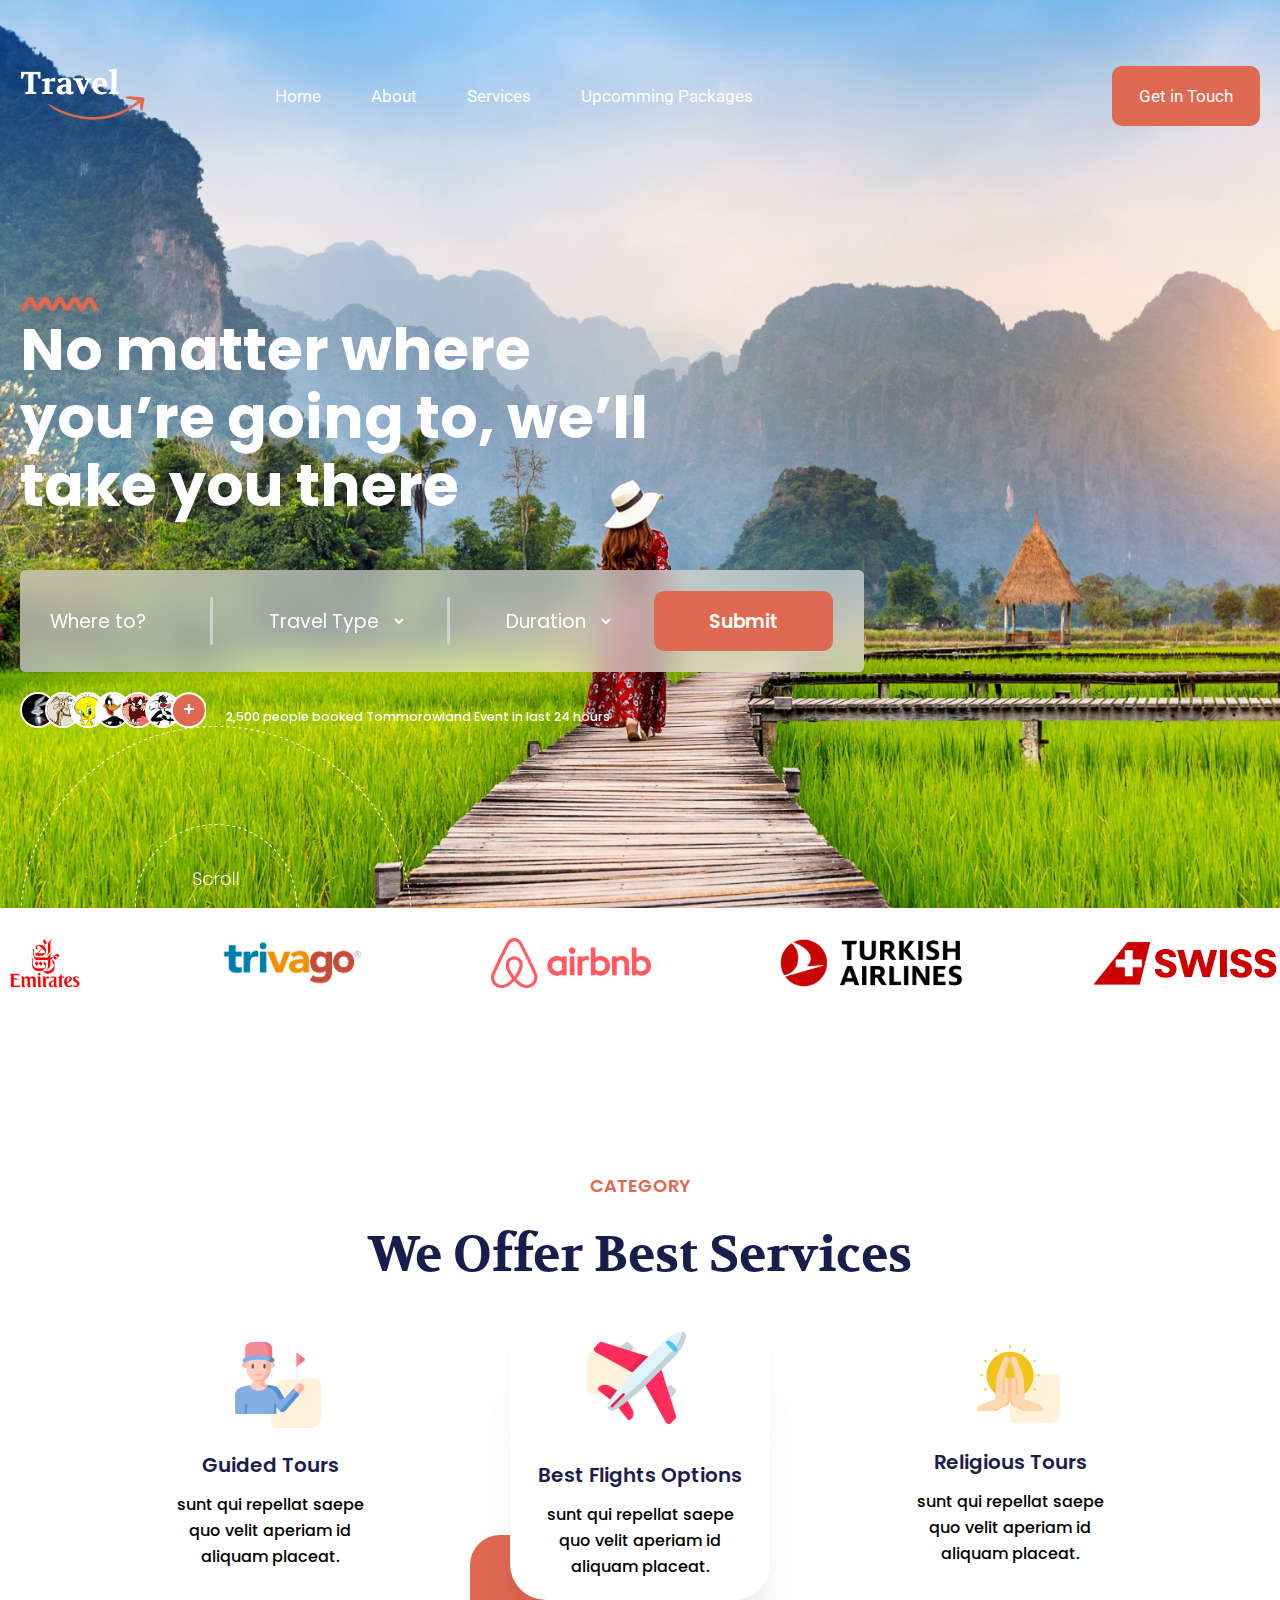
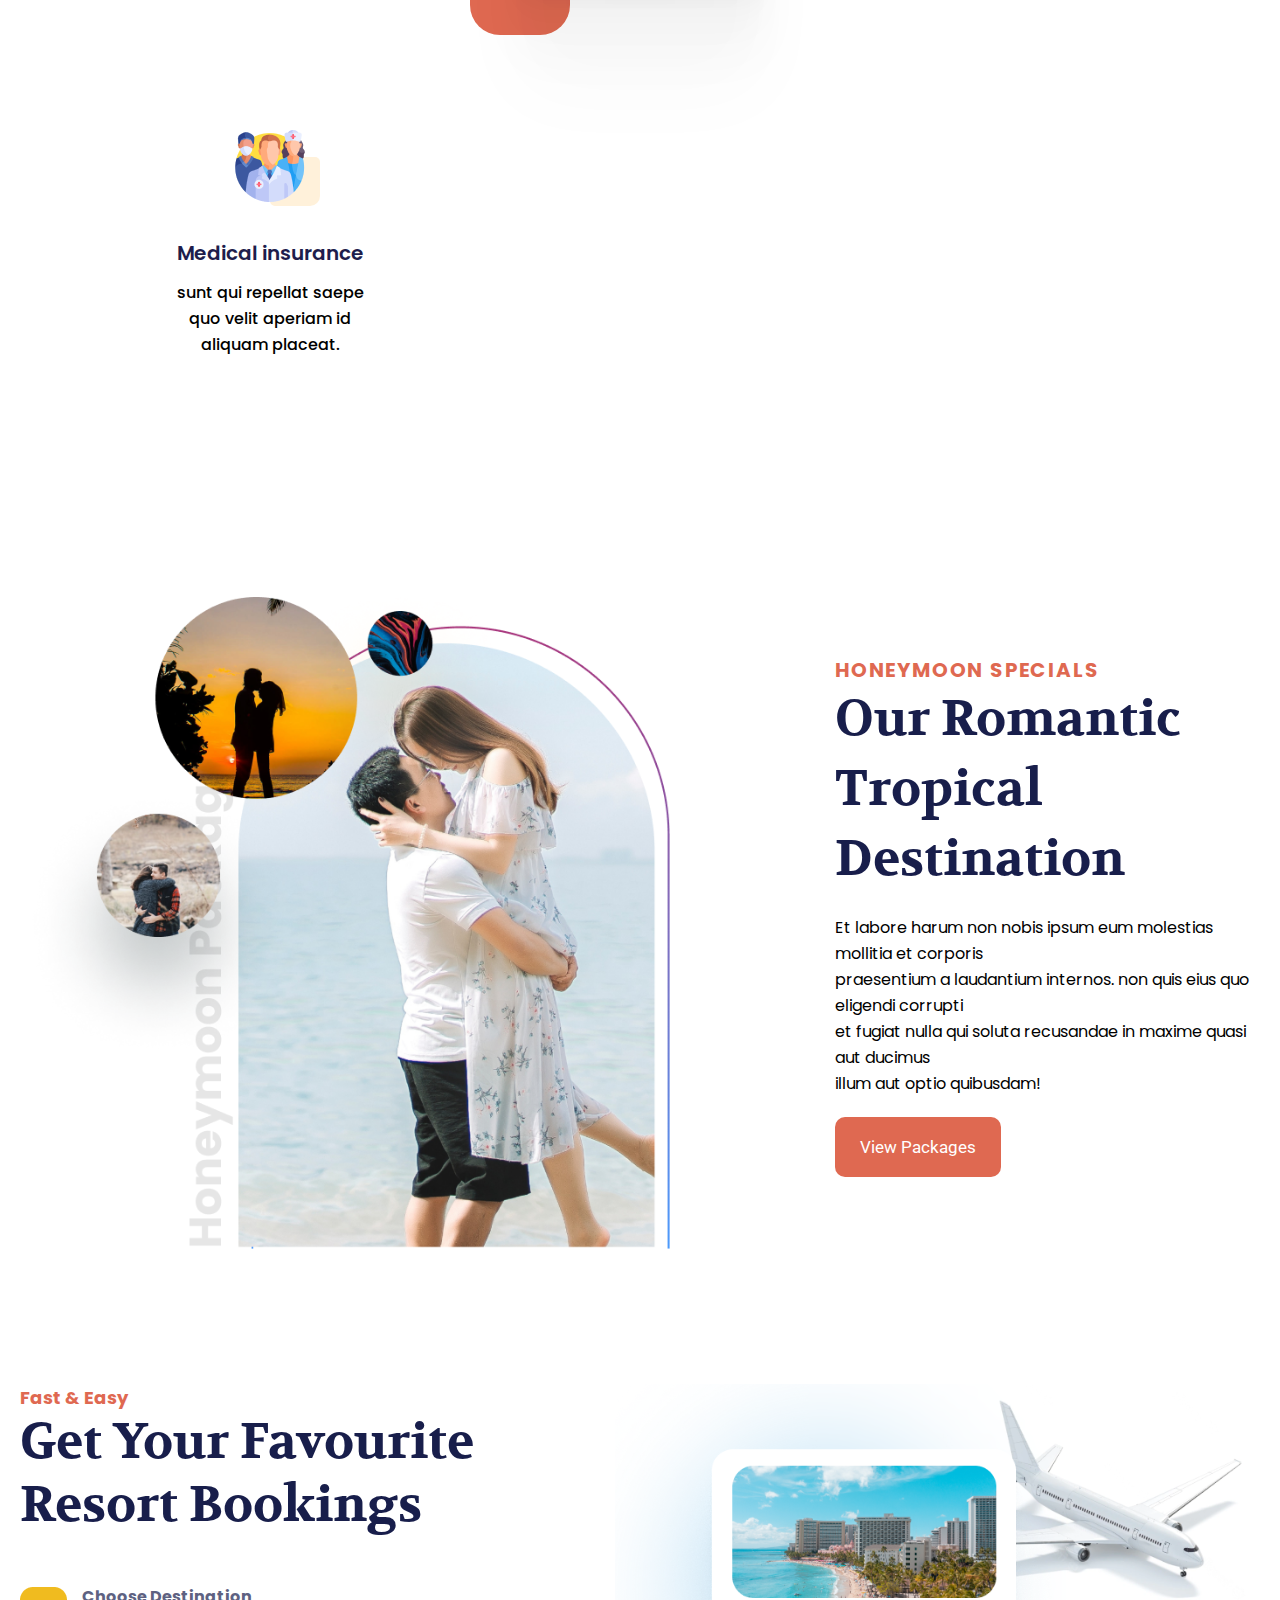
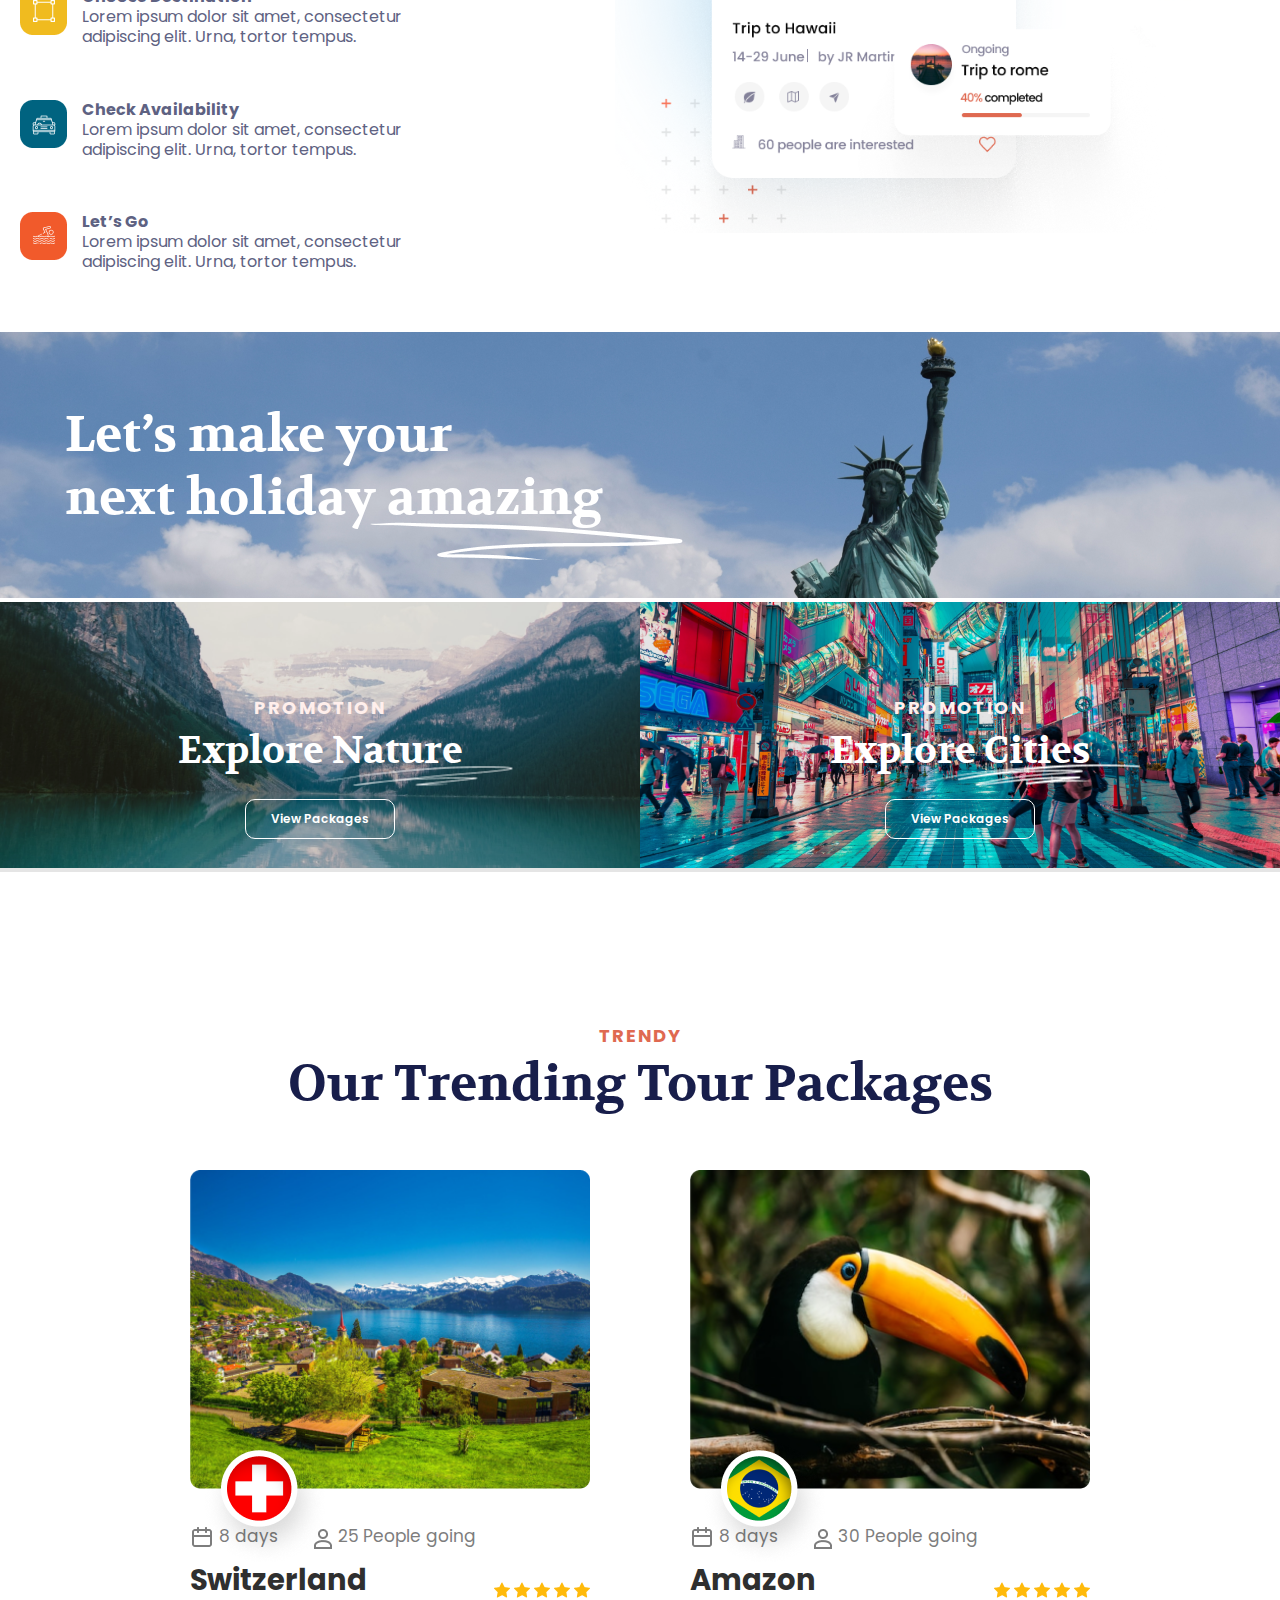
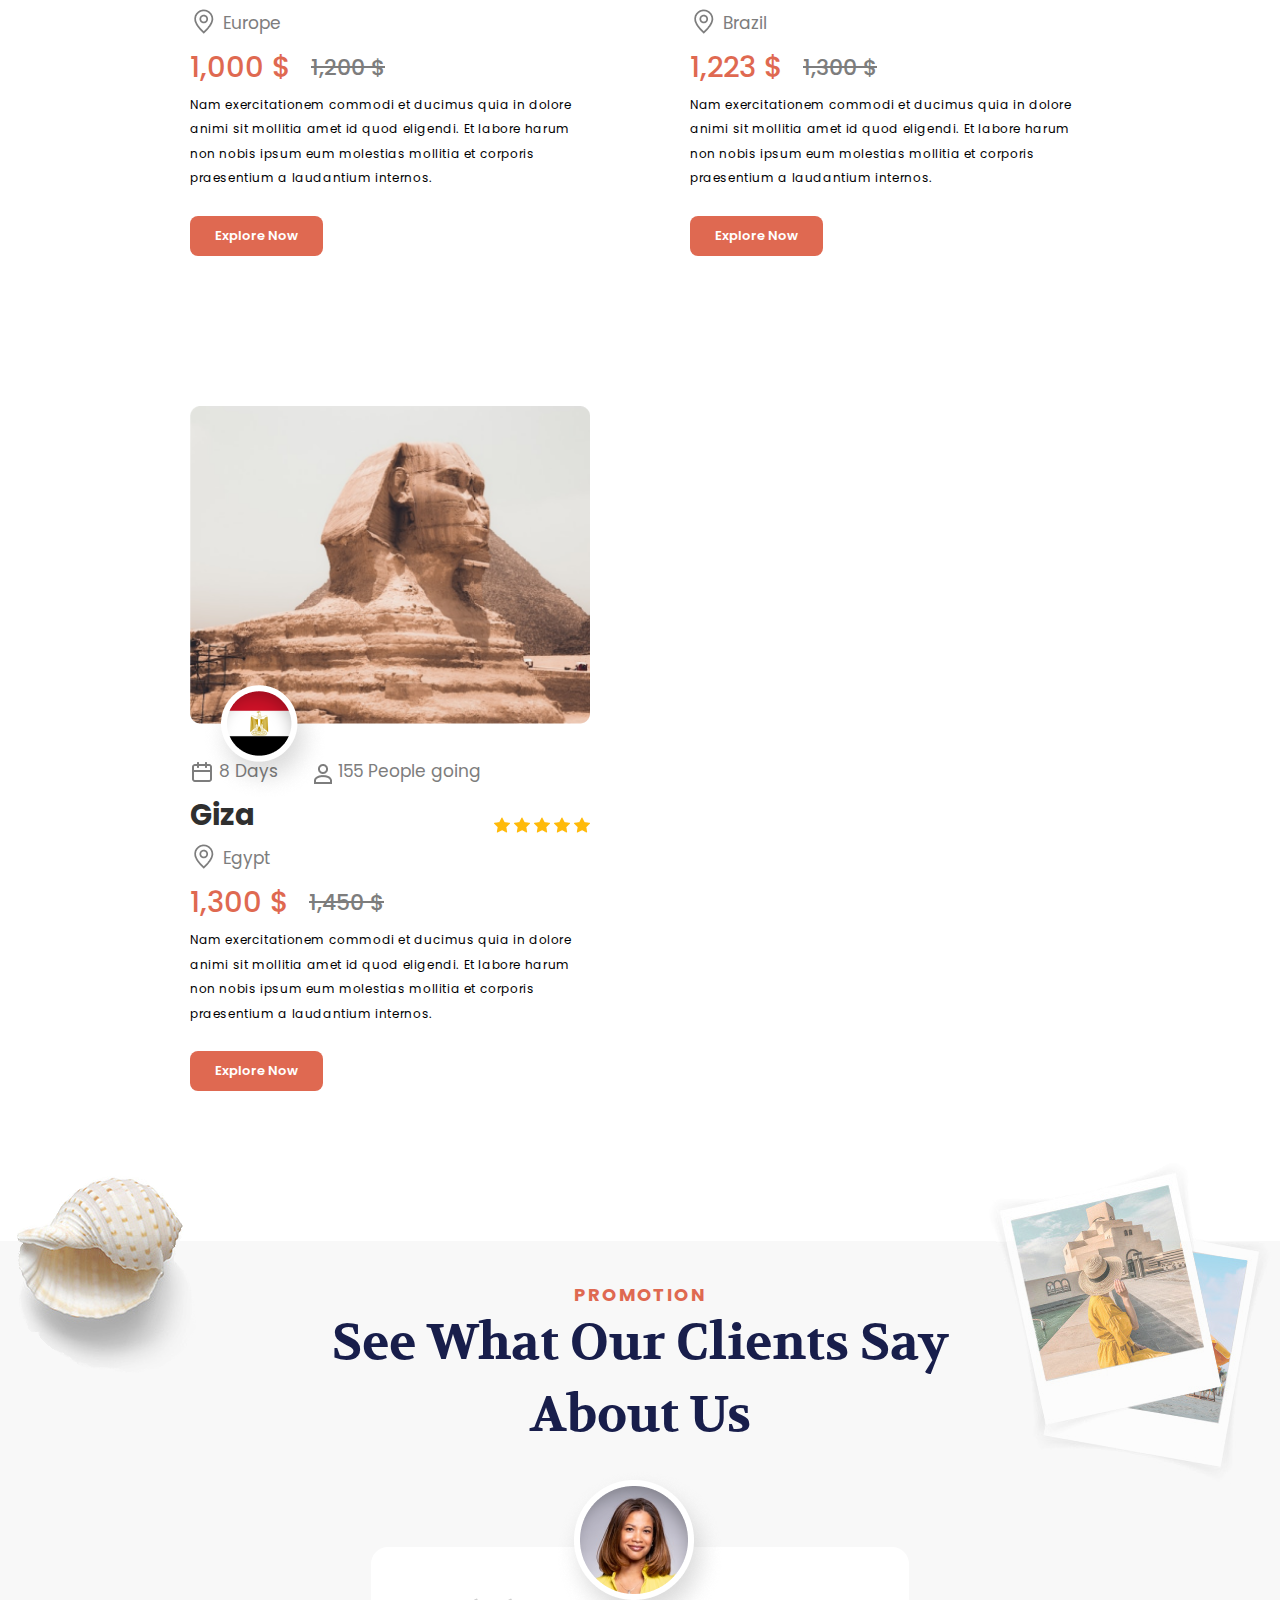
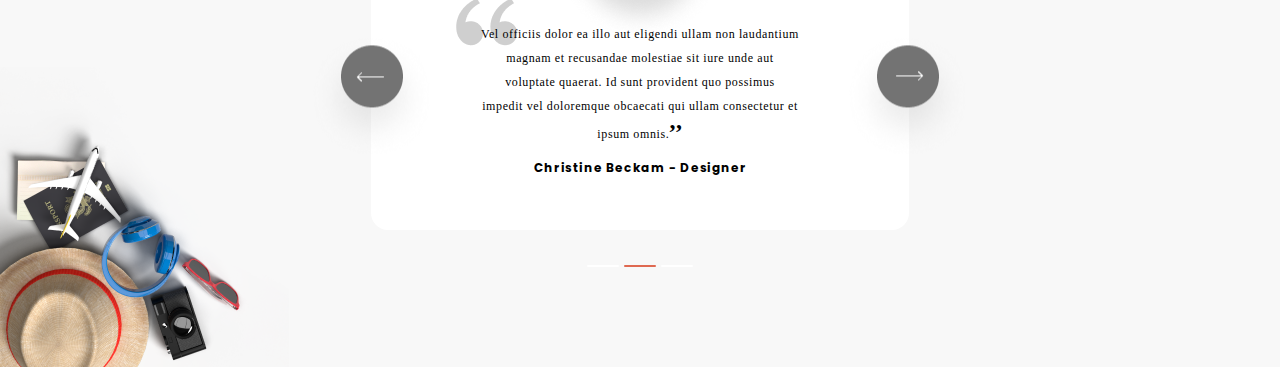
==== commit f76d4254: "[OC-70]Explore Section Template & responsive done." ====
--- a/index.html
+++ b/index.html
@@ -258,6 +258,28 @@
         </div>
       </div>
     </div>
+    <div class="homepage-explore-sections-container">
+      <div class="explore-section-box">
+        <span class="explore-sections-container-opac"></span>
+          <img class="explore-box-img" src="images/homepage-exploer-section-img01.png" alt="natural image">
+        <div class="explore-box-text">
+          <h5 class="explore-box-h5">PROMOTION</h5>
+          <h2 class="explore-box-h2">Explore Nature</h2>
+          <img class="explore-box-text-img" src="images/explore-section-line-img01.png" alt="line image">
+        </div>
+        <a class="explore-section-button" href="#">View Packages</a>
+      </div>
+      <div class="explore-section-box">
+        <span class="explore-sections-container-opac"></span>
+          <img class="explore-box-img" src="images/homepage-exploer-section-img02.png" alt="CİTİES image">
+        <div class="explore-box-text">
+          <h5 class="explore-box-h5">PROMOTION</h5>
+          <h2 class="explore-box-h2">Explore Cities</h2>
+          <img class="explore-box-text-img" src="images/explore-section-line-img02.png" alt="line image">
+        </div>
+        <a class="explore-section-button" href="#">View Packages</a>
+      </div>
+    </div>
     <div class="homepage-packages-container">
       <h5 class="packages-h5">TRENDY</h5>
       <h2 class="packages-h2">Our Trending Tour Packages</h2>
@@ -550,45 +572,6 @@
         </div>
       </form>
     </div>
-    <div class="europe-sightseeing-tours-group container">
-      <div class="europe-context">
-        <h6 class="promotion-h6">PROMOTION</h6>
-        <h5 class="sightseeing-h5">
-          We Provide You Best<br />
-          Europe Sightseeing Tours
-        </h5>
-        <p class="europe-text">
-          Et labore harum non nobis ipsum eum molestias mollitia et corporis<br />
-          praesentium a laudantium internos. Non quis eius quo eligendi
-          corrupti<br />
-          et fugiat nulla qui soluta recusandae in maxime quasi aut ducimus<br />
-          illum aut optio quibusdam!
-        </p>
-        <button class="packages-button">View Packages</button>
-      </div>
-      <div class="destination-full">
-        <img
-          class="destination-1"
-          src="images/tours-images/Destination 1.png"
-        />
-        <img
-          class="destination-2"
-          src="images/tours-images/Destination 2.png"
-        />
-        <img
-          class="destination-3"
-          src="images/tours-images/Destination 3.png"
-        />
-        <img
-          class="destination-4"
-          src="images/tours-images/Destination 4.png"
-        />
-        <img
-          class="illustration-image-1"
-          src="images/tours-images/Illustration.png"
-        />
-      </div>
-    </div>
     <script src="index.js"></script>
   </body>
 </html>
--- a/style.css
+++ b/style.css
@@ -397,59 +397,64 @@
   font-family: 'Volkhov',sans-serif;
   color: #fff;
 }
-.europe-sightseeing-tours-group {
-  padding: 0 20px;
-}
-.promotion-h6 {
-  color: #df6951;
-  font-family: "Poppins", serif;
+.homepage-explore-sections-container{
+  display: grid;
+  grid-template-columns: repeat(auto-fit , minmax( 425px , 1fr ));
+}
+.explore-section-box{
+  position: relative;
+}
+.explore-box-img{
+  width: 100%;
+}
+.explore-box-text{
+  position: absolute;
+  top: 50%;
+  left: 50%;
+  transform: translateX(-50%) translateY(-50%);
+  text-align: center;
+}
+.explore-box-h5{
+  color: #FFEFEC;
   font-size: 18px;
-  font-weight: 700;
-  line-height: normal;
+  font-family: 'Poppins';
+  font-weight: 700;
   letter-spacing: 1.8px;
-  text-transform: uppercase;
-}
-.sightseeing-h5 {
-  color: #181e4b;
-  font-family: "Volkhov", serif;
+}
+.explore-box-h2{
+  color: #fff;
+  font-family: 'Volkhov', sans-serif;
   font-size: 50px;
   font-weight: 700;
-  line-height: 71.042px;
-}
-.europe-context {
-  padding-bottom: 50px;
-}
-.europe-text {
-  font-family: "Poppins", serif;
-  font-size: 16px;
-  font-weight: 400;
-  padding: 20px 0;
-}
-.packages-button {
-  padding: 15px 25px;
+  line-height: 72px;
+}
+.explore-sections-container-opac{
+  position: absolute;
+  width: 100%;
+  height: 100%;
+  background-color: rgba(0, 0, 0, 0.1);
+  left: 0;
+  top: 0;
+}
+.explore-box-text-img{
+  position: absolute;
+  bottom: -5px;
+  right: -50px;
+}
+.explore-section-button{
+  position: absolute;
+  bottom: 15%;
+  left: 50%;
+  transform: translateX(-50%) translateY(-15%);
+  background-color: rgba(255, 255, 255, 0);
+  padding: 10px 25px;
+  border: 1px solid #fff;
   border-radius: 10px;
-  background: #df6951;
-  border: none;
-  color: #fff;
-}
-.destination-full {
-  display: grid;
-  grid-template-columns: repeat(auto-fit , minmax(200px , 231px));
-  border-radius: 10px;
-  gap: 50px;
-  position: relative;
-}
-.destination-4,
-.destination-3,
-.destination-2,
-.destination-1{
-  z-index: 2;
-}
-.illustration-image-1 {
-  bottom: -25px;
-  right: 0;
-  z-index: -1;
-  position: absolute;
+  font-family: 'Poppins';
+  font-weight: 600;
+  &:hover{
+    background-color: rgb(255, 255, 255, 0.7);
+  }
 }
 .homepage-packages-container{
   text-align: center;
@@ -559,6 +564,16 @@
   line-height: 24.5px;
   letter-spacing: 0.61px;
 }
+@media (max-width : 1515px) {
+  .explore-box-h2{
+    font-size: 38px;
+    line-height: 60px;
+  }
+  .explore-section-button{
+    bottom: 10%;
+    font-size: 12px;
+  }
+}
 @media (max-width : 1170px) {
   .book-trip{
     flex-direction: column;
@@ -581,6 +596,19 @@
   .liberty-statue-line-img{
     width: 245px;
   }
+  .explore-box-h2{
+    font-size: 28px;
+    line-height: 50px;
+  }
+  .explore-box-h5{
+    font-size: 12px;
+    letter-spacing: 1.2px;
+    padding-bottom: 5px;
+  }
+  .explore-section-button{
+    bottom: 5%;
+    font-size: 8px;
+  }
 }
 @media (max-width : 850px){
   .context-p{
@@ -651,6 +679,22 @@
     right: -15px;
   }
 }
+@media (max-width : 520px) {
+  .homepage-explore-sections-container{
+    grid-template-columns: repeat(auto-fit , minmax(260px , 1fr));
+  }
+  .explore-box-h2{
+    line-height: 15px;
+    font-size: 25px;
+  }
+  .explore-box-h5{
+    font-size: 8px;
+    letter-spacing: 0.5px;
+  }
+  .explore-section-button{
+    padding: 5px 15px;
+  }
+}
 @media (max-width : 400px){
   .context-input,
   .context-input::placeholder,
@@ -679,4 +723,23 @@
   .packages-box-spans > p{
     font-size: 12px;
   }
+  .explore-box-text{
+    top: 35%;
+  }
+  .explore-box-h2{
+    font-size: 18px;
+    line-height: 20px;
+  }
+  .explore-box-h5{
+    font-size: 10px;
+    letter-spacing: 0.8px;
+  }
+  .explore-section-button{
+    bottom: 5%;
+    font-size: 8px;
+    padding: 3px 10px;
+  }
+  .explore-box-text-img{
+    bottom: -20px;
+  }
 }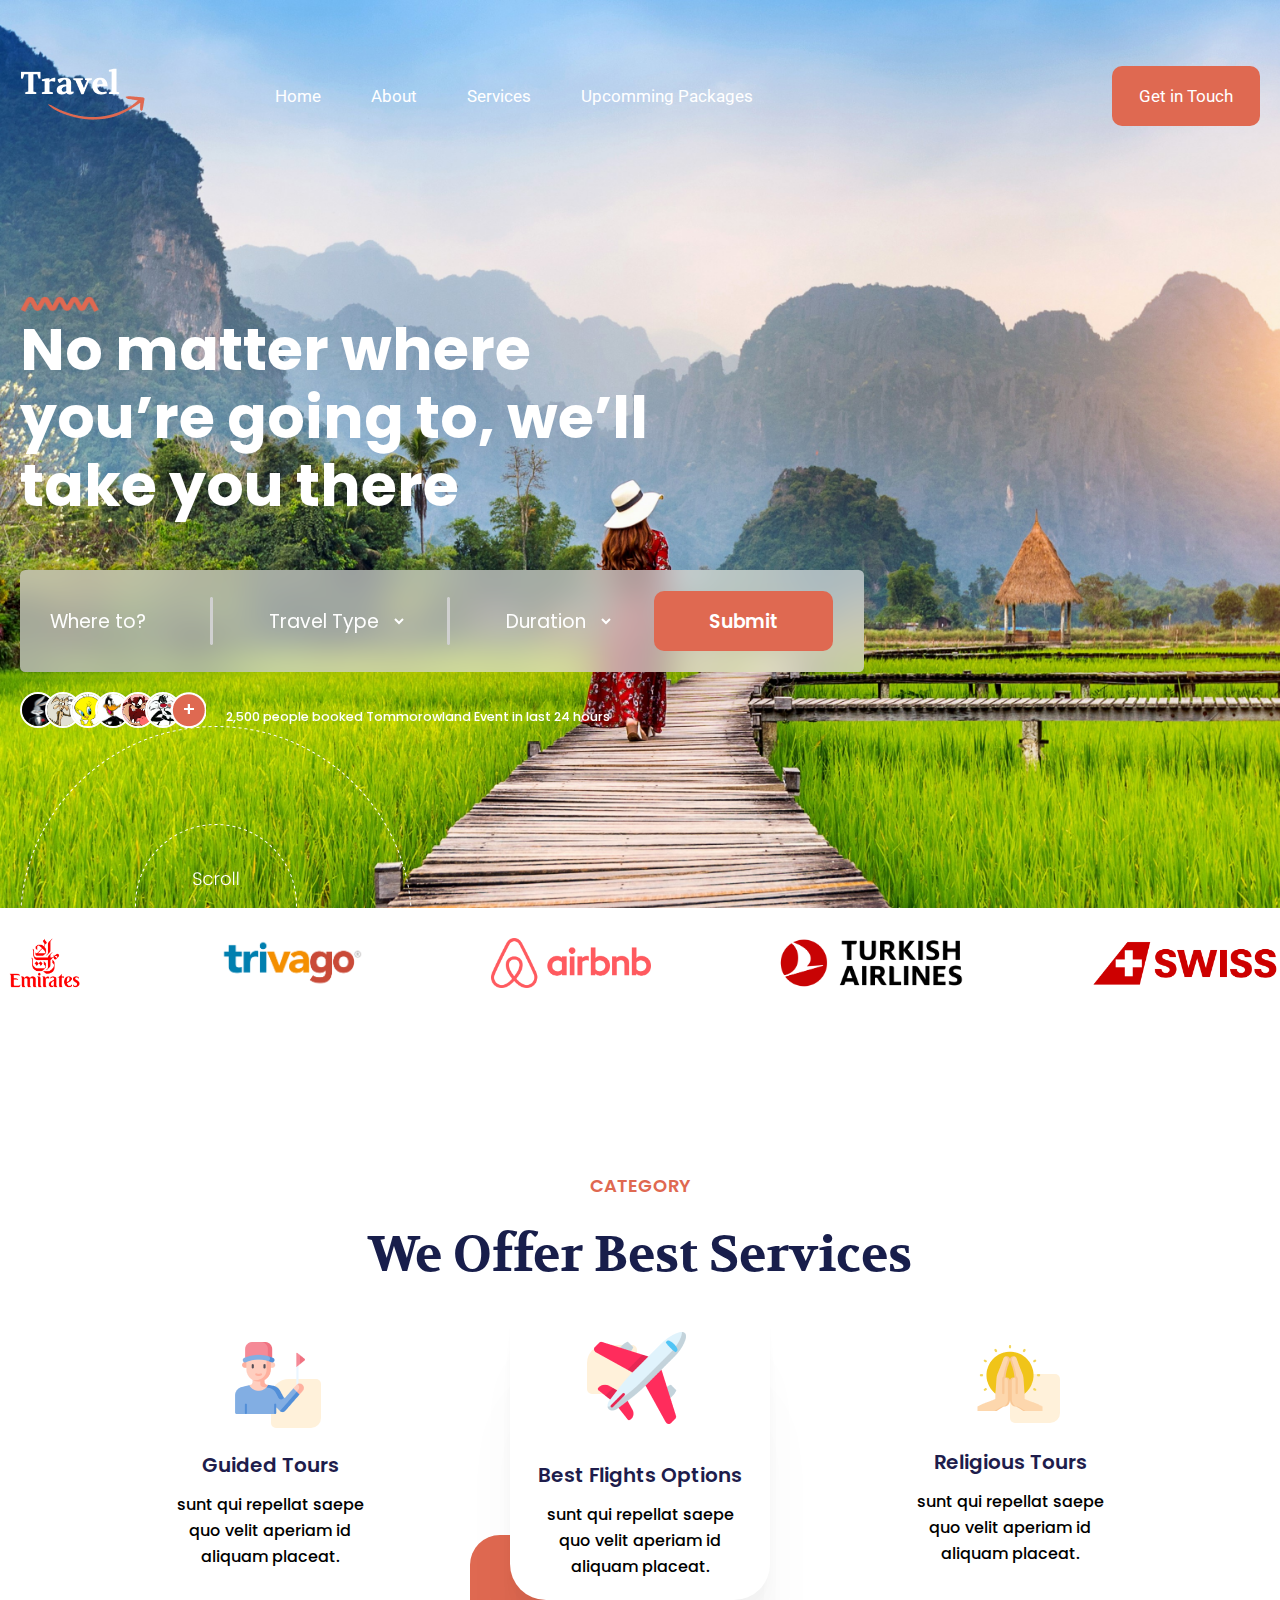
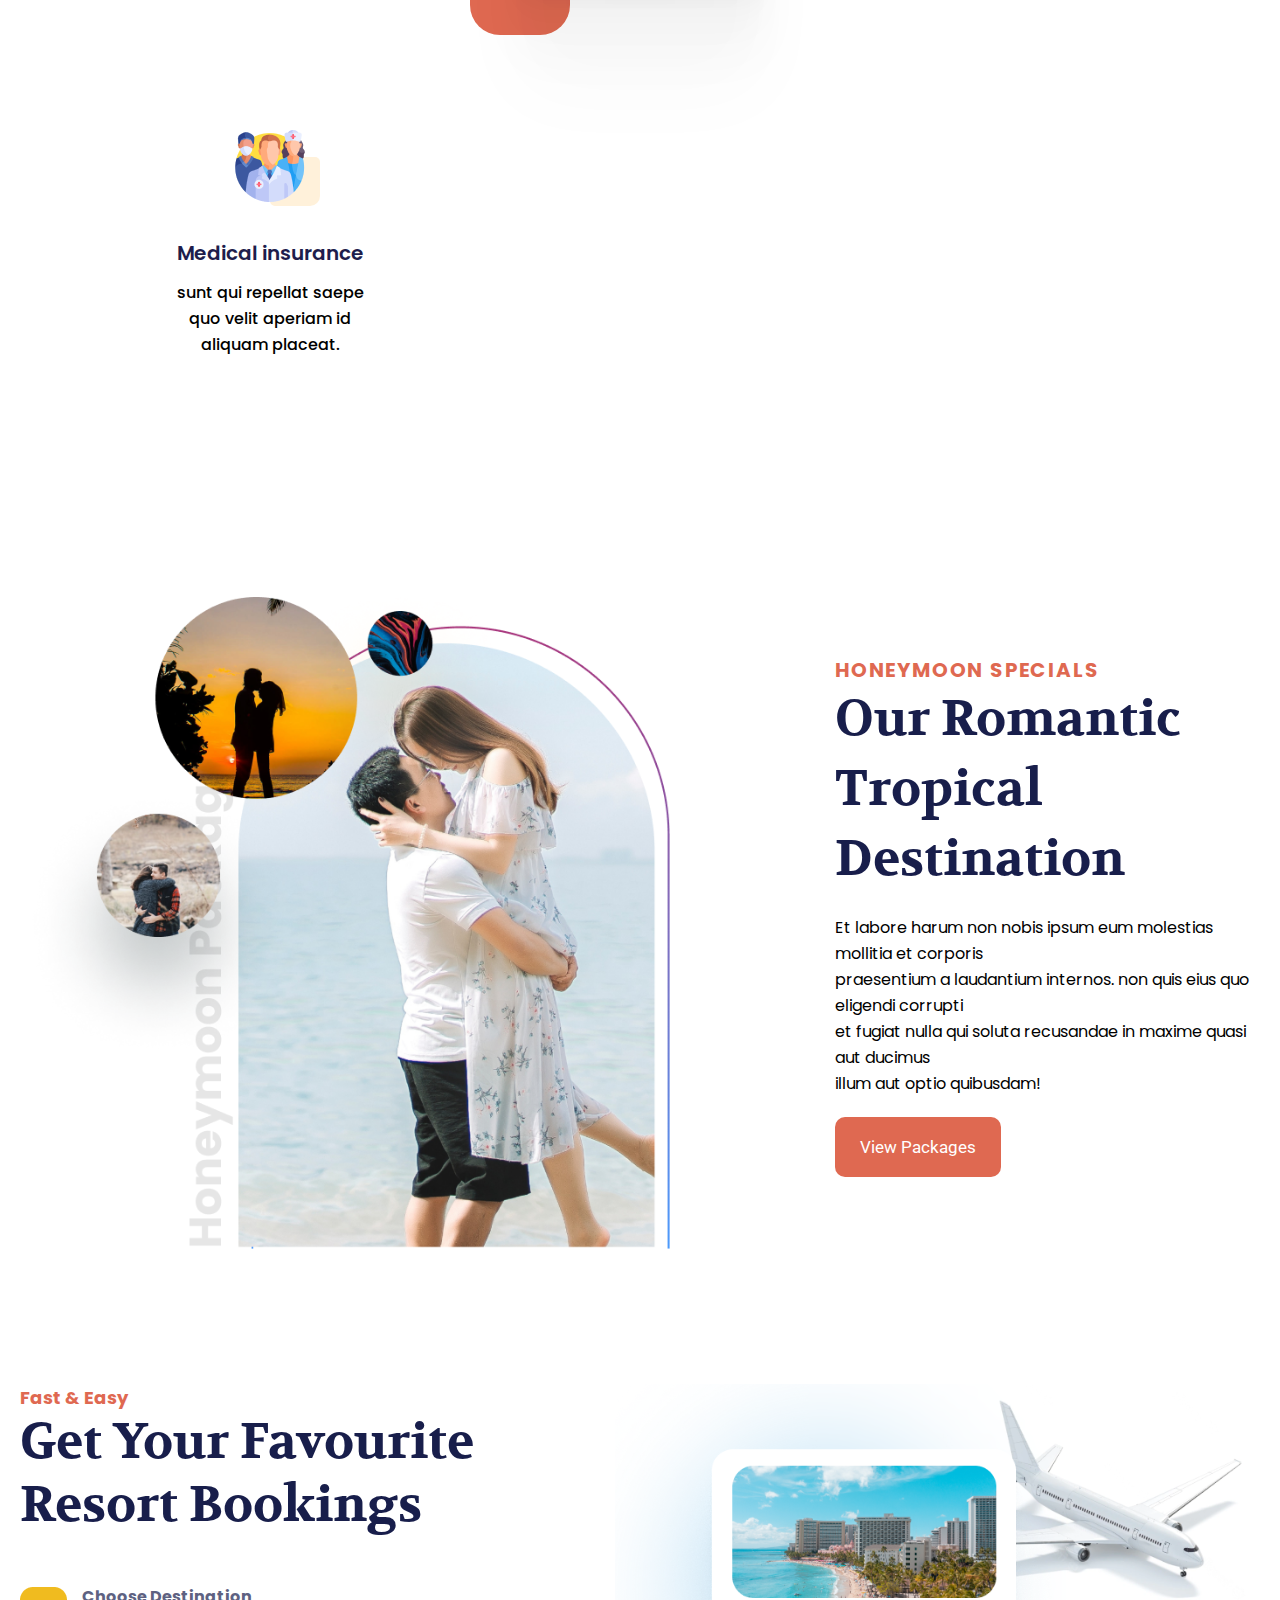
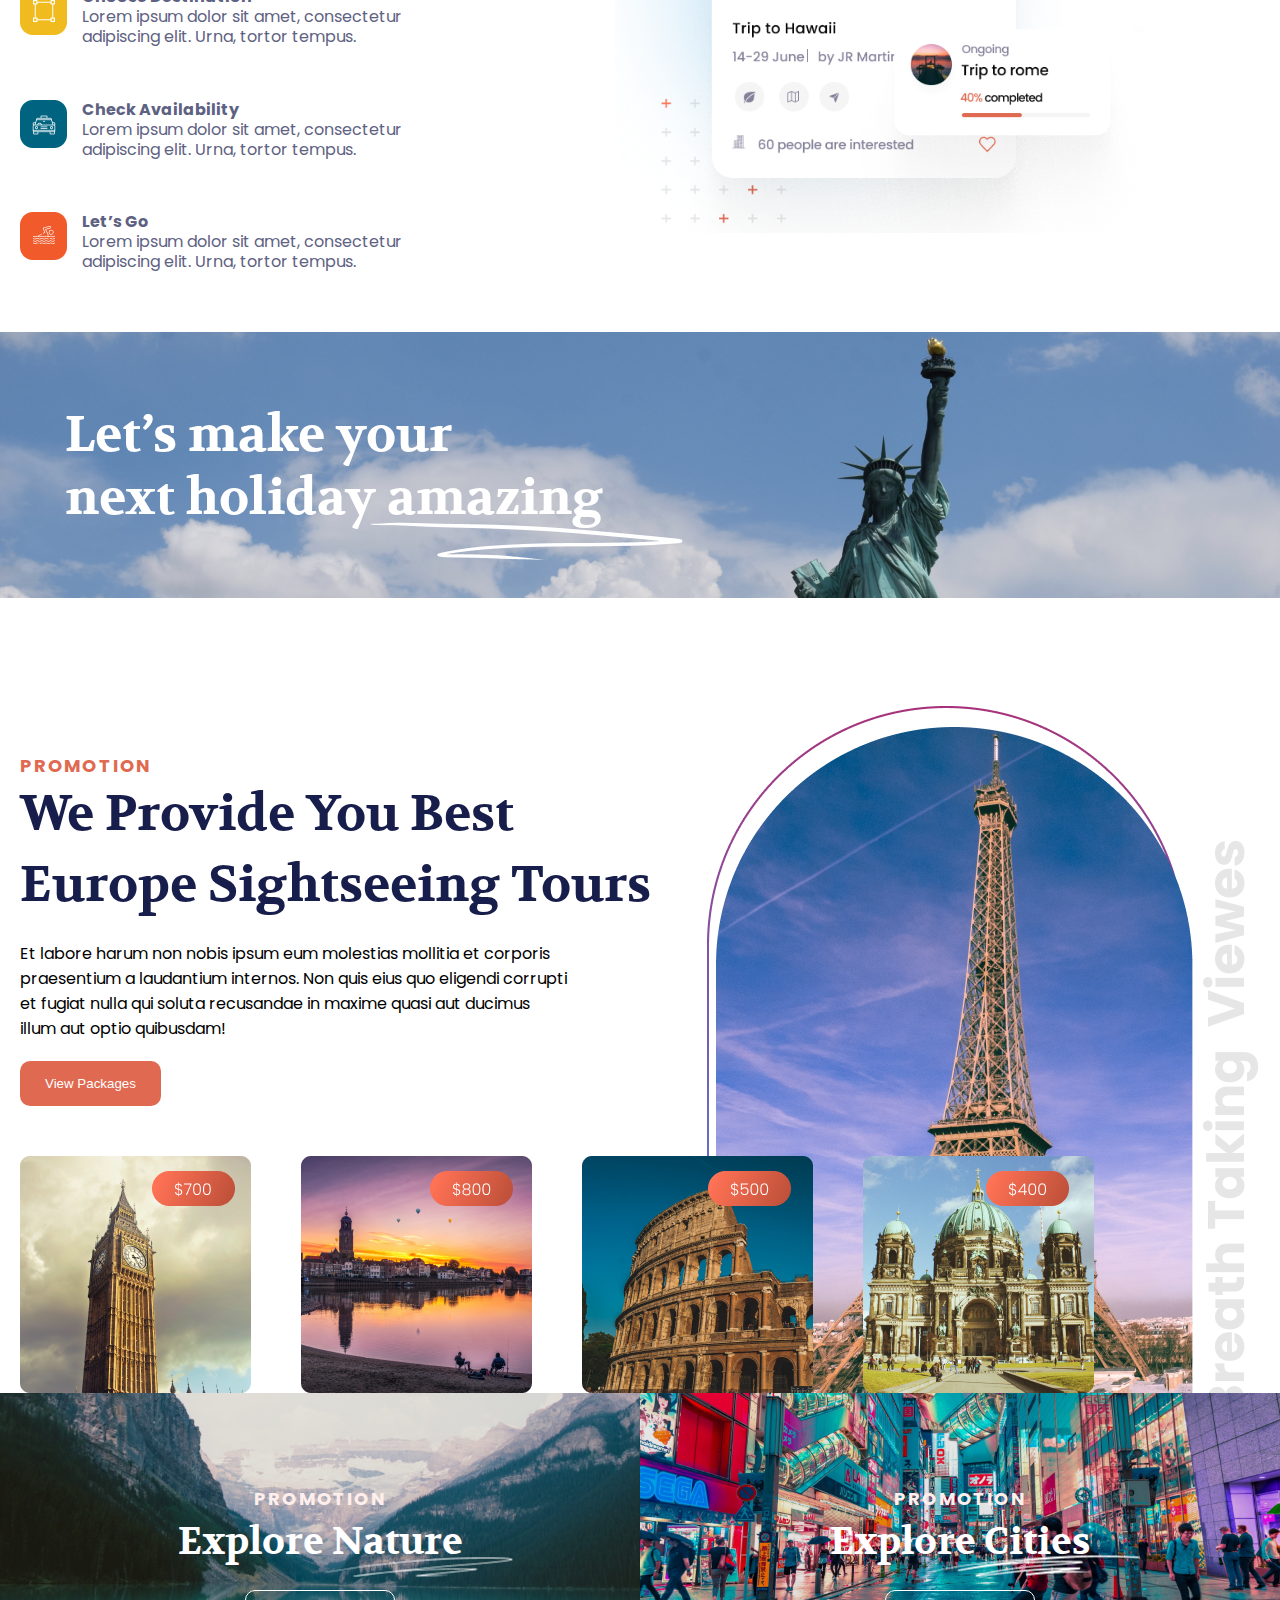
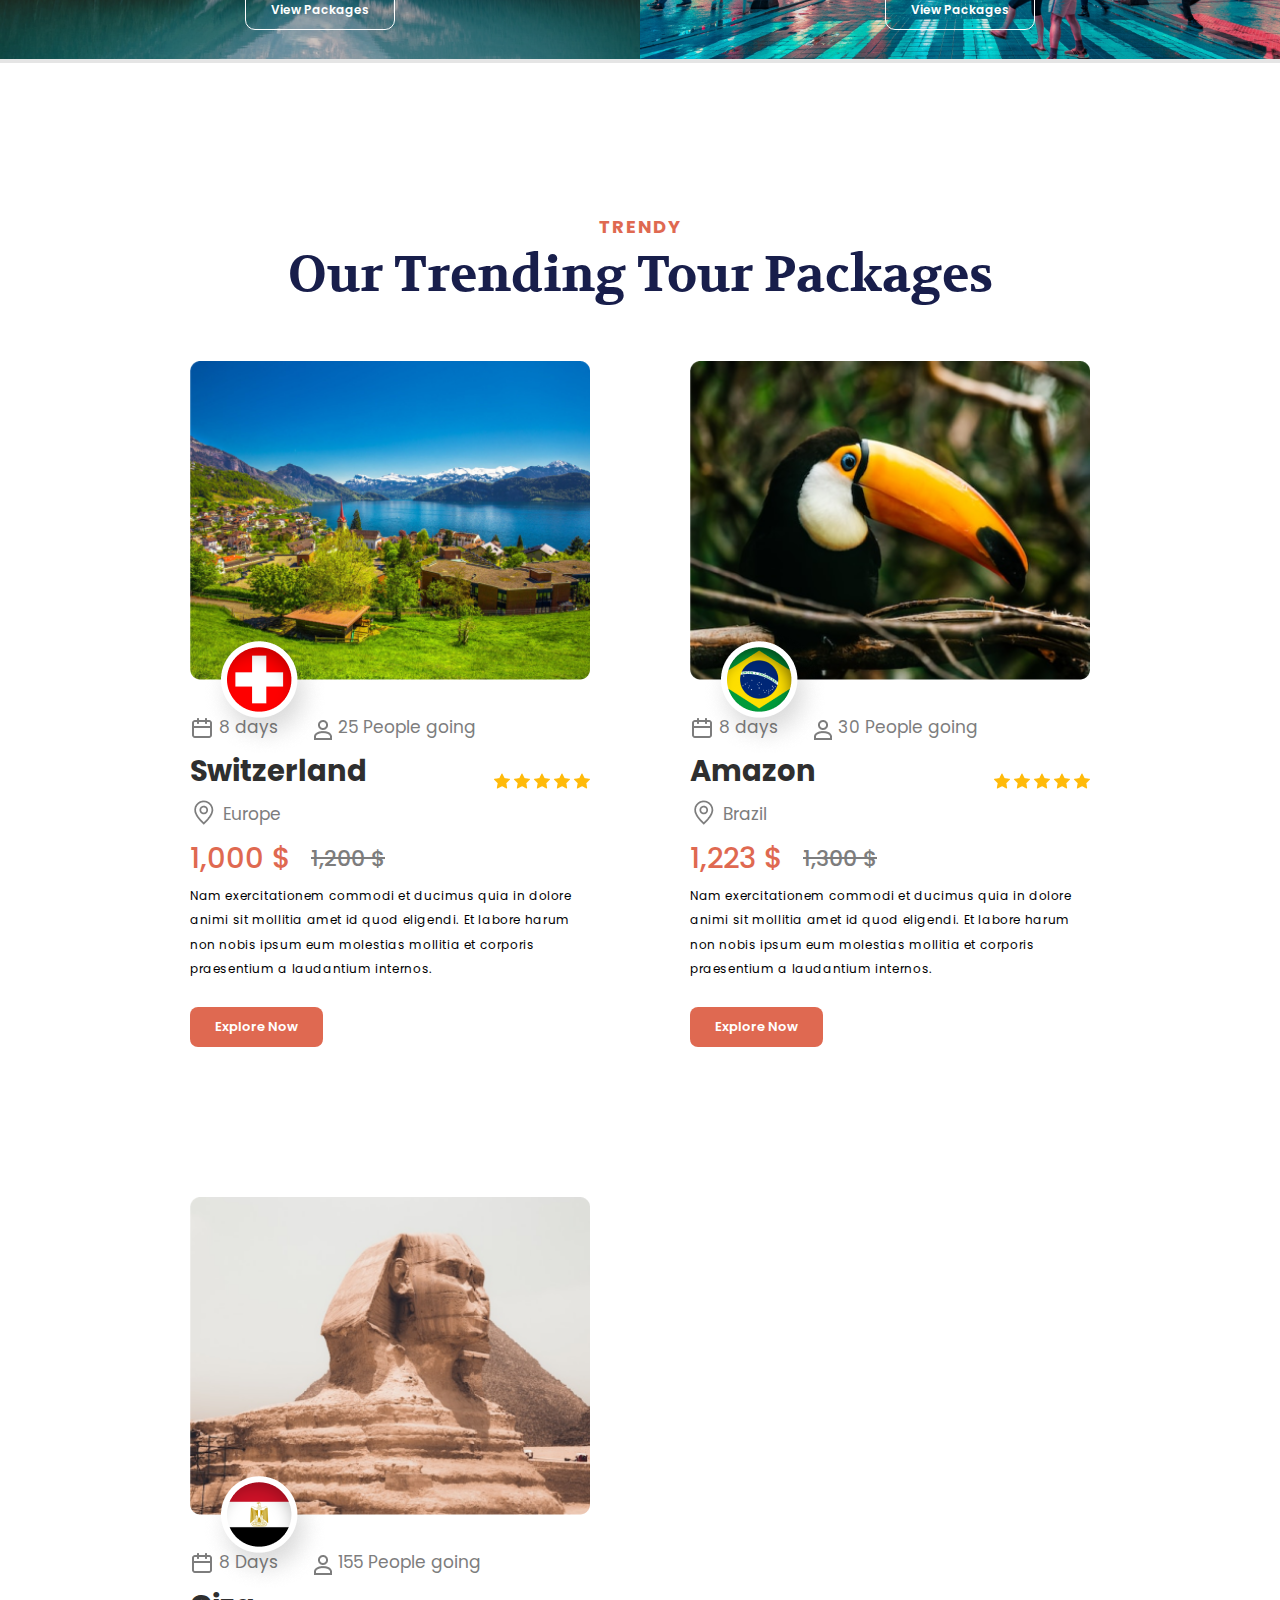
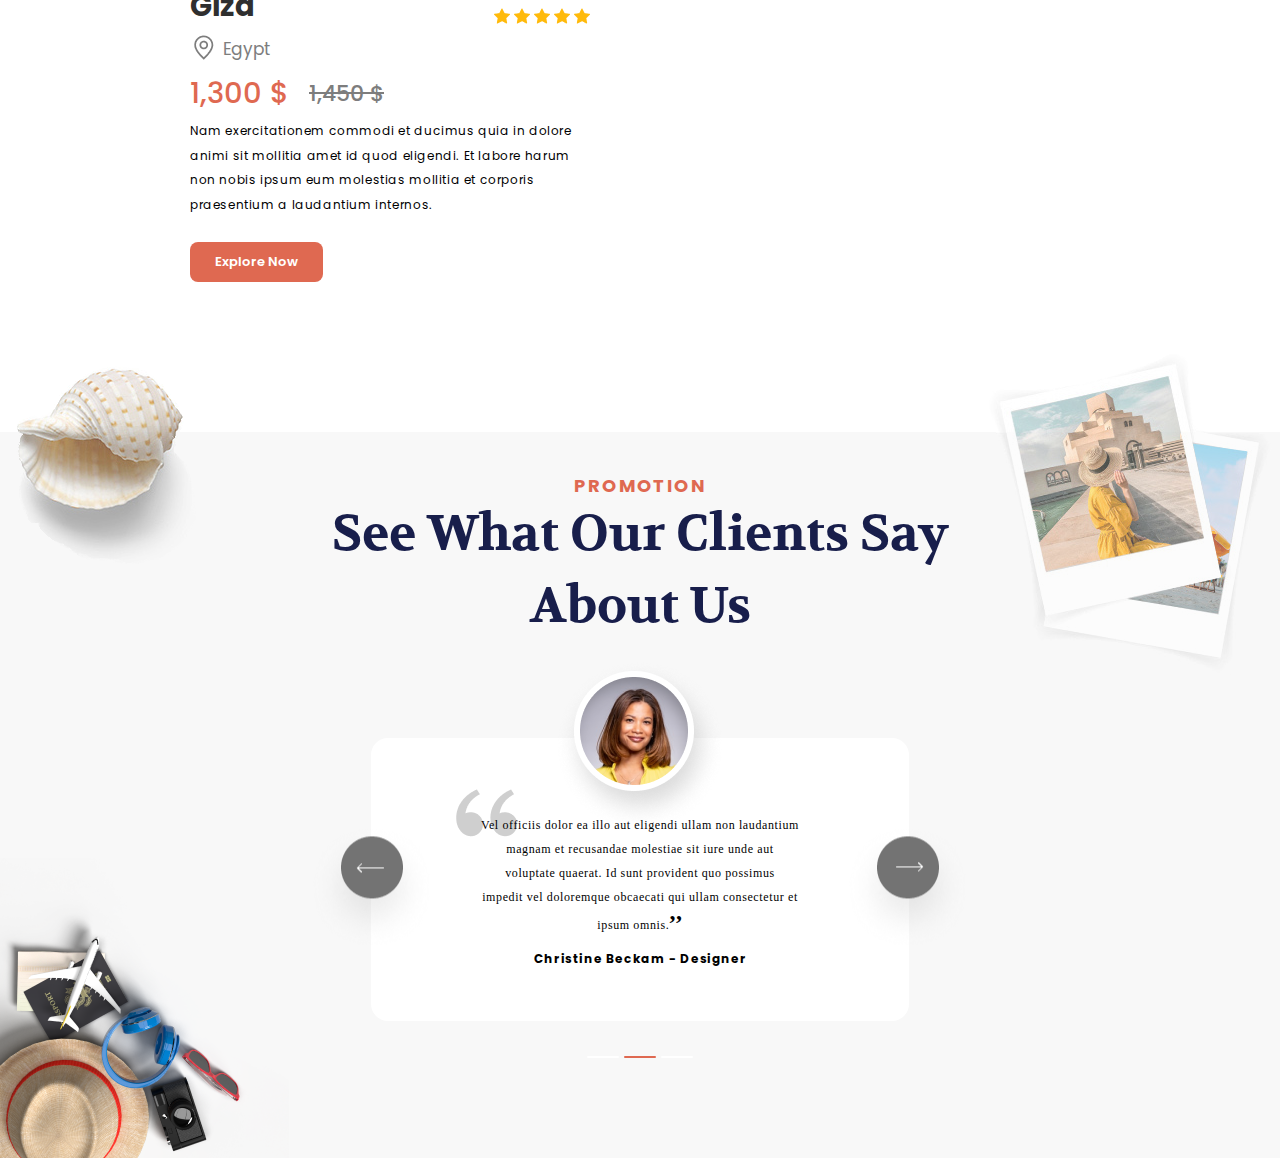
==== commit 2760f310: "Merge branch 'main' into sena/OC-61-Homepage-Tours-Section" ====
--- a/index.html
+++ b/index.html
@@ -258,6 +258,45 @@
         </div>
       </div>
     </div>
+    <div class="europe-sightseeing-tours-group container">
+      <div class="europe-context">
+        <h6 class="promotion-h6">PROMOTION</h6>
+        <h5 class="sightseeing-h5">
+          We Provide You Best<br />
+          Europe Sightseeing Tours
+        </h5>
+        <p class="europe-text">
+          Et labore harum non nobis ipsum eum molestias mollitia et corporis<br />
+          praesentium a laudantium internos. Non quis eius quo eligendi
+          corrupti<br />
+          et fugiat nulla qui soluta recusandae in maxime quasi aut ducimus<br />
+          illum aut optio quibusdam!
+        </p>
+        <button class="packages-button">View Packages</button>
+      </div>
+      <div class="destination-full">
+        <img
+          class="destination-1"
+          src="images/tours-images/Destination 1.png"
+        />
+        <img
+          class="destination-2"
+          src="images/tours-images/Destination 2.png"
+        />
+        <img
+          class="destination-3"
+          src="images/tours-images/Destination 3.png"
+        />
+        <img
+          class="destination-4"
+          src="images/tours-images/Destination 4.png"
+        />
+        <img
+          class="illustration-image-1"
+          src="images/tours-images/Illustration.png"
+        />
+      </div>
+    </div>
     <div class="homepage-explore-sections-container">
       <div class="explore-section-box">
         <span class="explore-sections-container-opac"></span>
--- a/style.css
+++ b/style.css
@@ -397,6 +397,61 @@
   font-family: 'Volkhov',sans-serif;
   color: #fff;
 }
+.europe-sightseeing-tours-group {
+  padding: 0 20px;
+  margin-top: 150px!important;
+}
+.promotion-h6 {
+  color: #df6951;
+  font-family: "Poppins", serif;
+  font-size: 18px;
+  font-weight: 700;
+  line-height: normal;
+  letter-spacing: 1.8px;
+  text-transform: uppercase;
+}
+.sightseeing-h5 {
+  color: #181e4b;
+  font-family: "Volkhov", serif;
+  font-size: 50px;
+  font-weight: 700;
+  line-height: 71.042px;
+}
+.europe-context {
+  padding-bottom: 50px;
+}
+.europe-text {
+  font-family: "Poppins", serif;
+  font-size: 16px;
+  font-weight: 400;
+  padding: 20px 0;
+}
+.packages-button {
+  padding: 15px 25px;
+  border-radius: 10px;
+  background: #df6951;
+  border: none;
+  color: #fff;
+}
+.destination-full {
+  display: grid;
+  grid-template-columns: repeat(auto-fit , minmax(200px , 231px));
+  border-radius: 10px;
+  gap: 50px;
+  position: relative;
+}
+.destination-4,
+.destination-3,
+.destination-2,
+.destination-1{
+  z-index: 2;
+}
+.illustration-image-1 {
+  bottom: -25px;
+  right: 0;
+  z-index: -1;
+  position: absolute;
+}
 .homepage-explore-sections-container{
   display: grid;
   grid-template-columns: repeat(auto-fit , minmax( 425px , 1fr ));
@@ -678,6 +733,28 @@
     bottom: -10px;
     right: -15px;
   }
+  .illustration-image-1{
+    width: 100%;
+  }
+}
+@media (max-width : 570px){
+  .sightseeing-h5{
+    font-size: 35px;
+    line-height: 45px;
+  }
+  .europe-text{
+    font-size: 12px;
+  }
+  .destination-full{
+    grid-template-columns: repeat(auto-fit , minmax(110px , 1fr));
+    gap: 15px;
+  }
+  .destination-4,
+  .destination-3,
+  .destination-2,
+  .destination-1{
+    width: 100%;
+  }
 }
 @media (max-width : 520px) {
   .homepage-explore-sections-container{
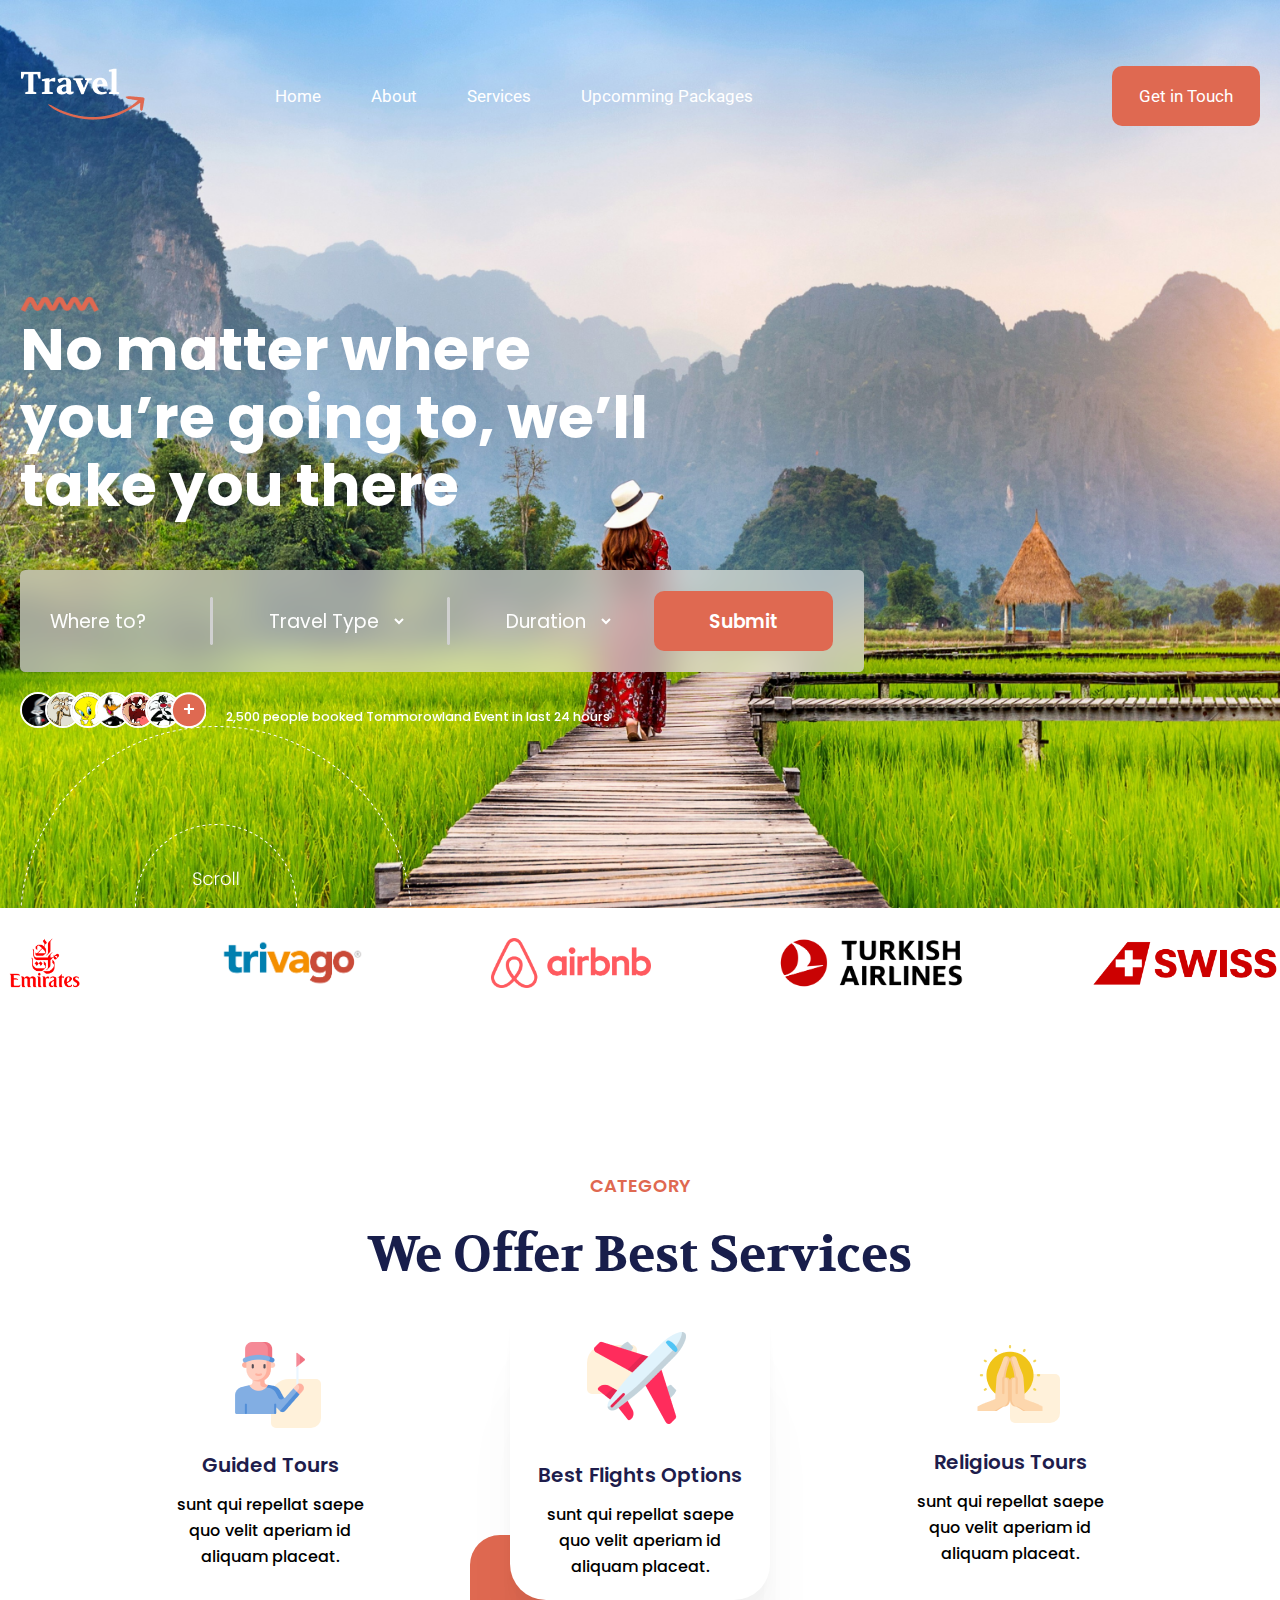
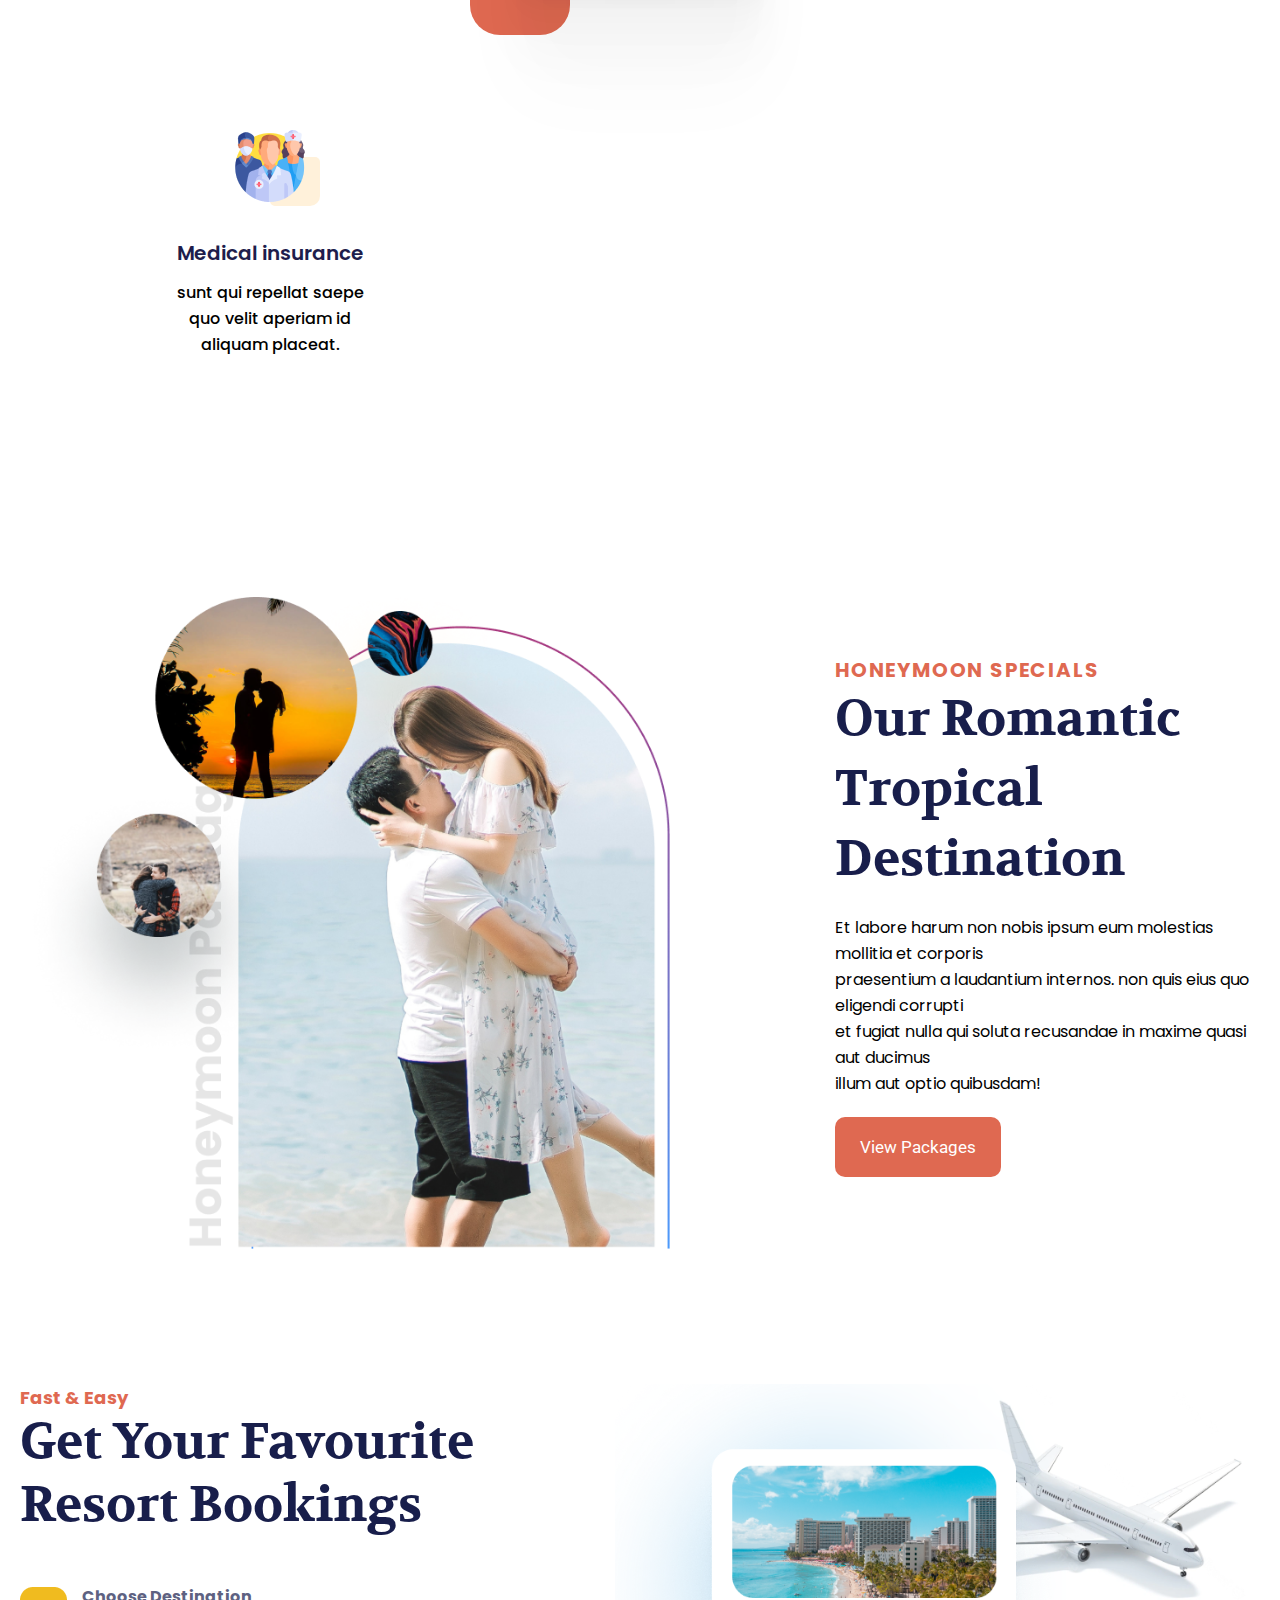
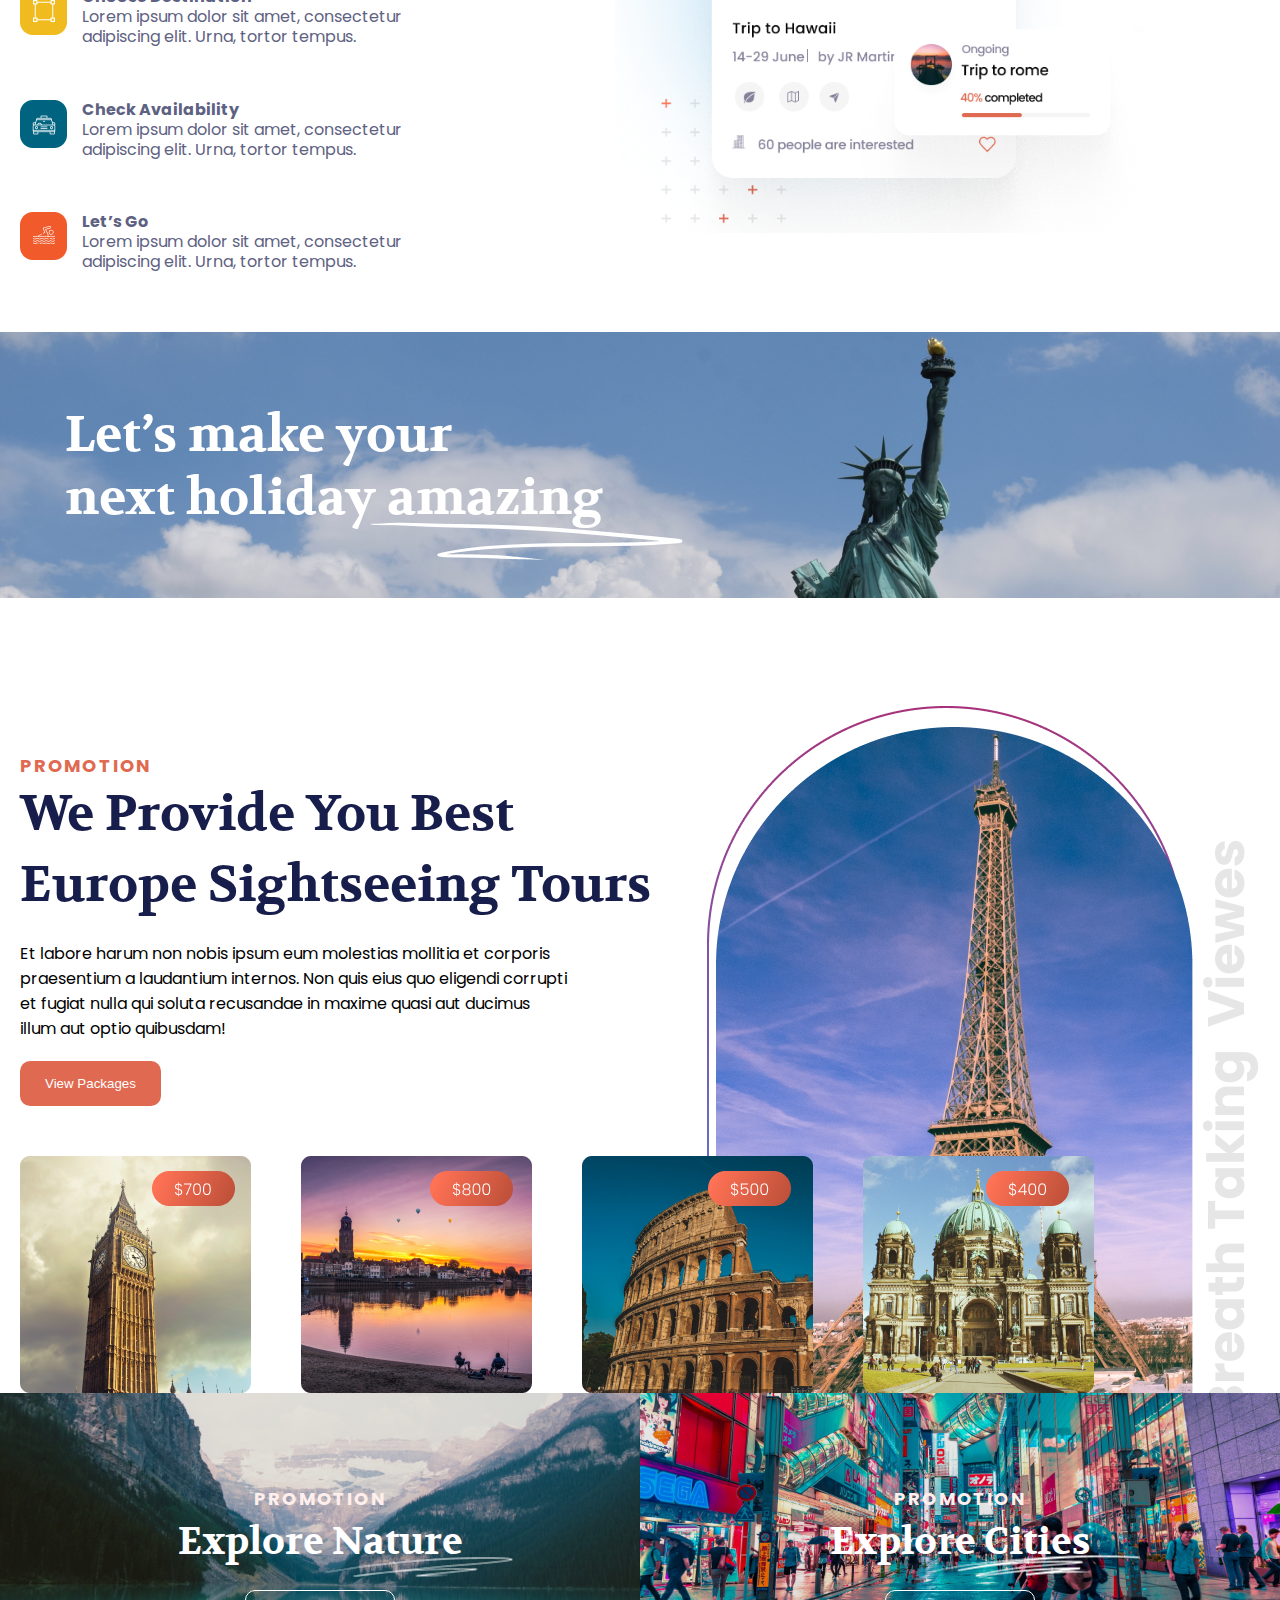
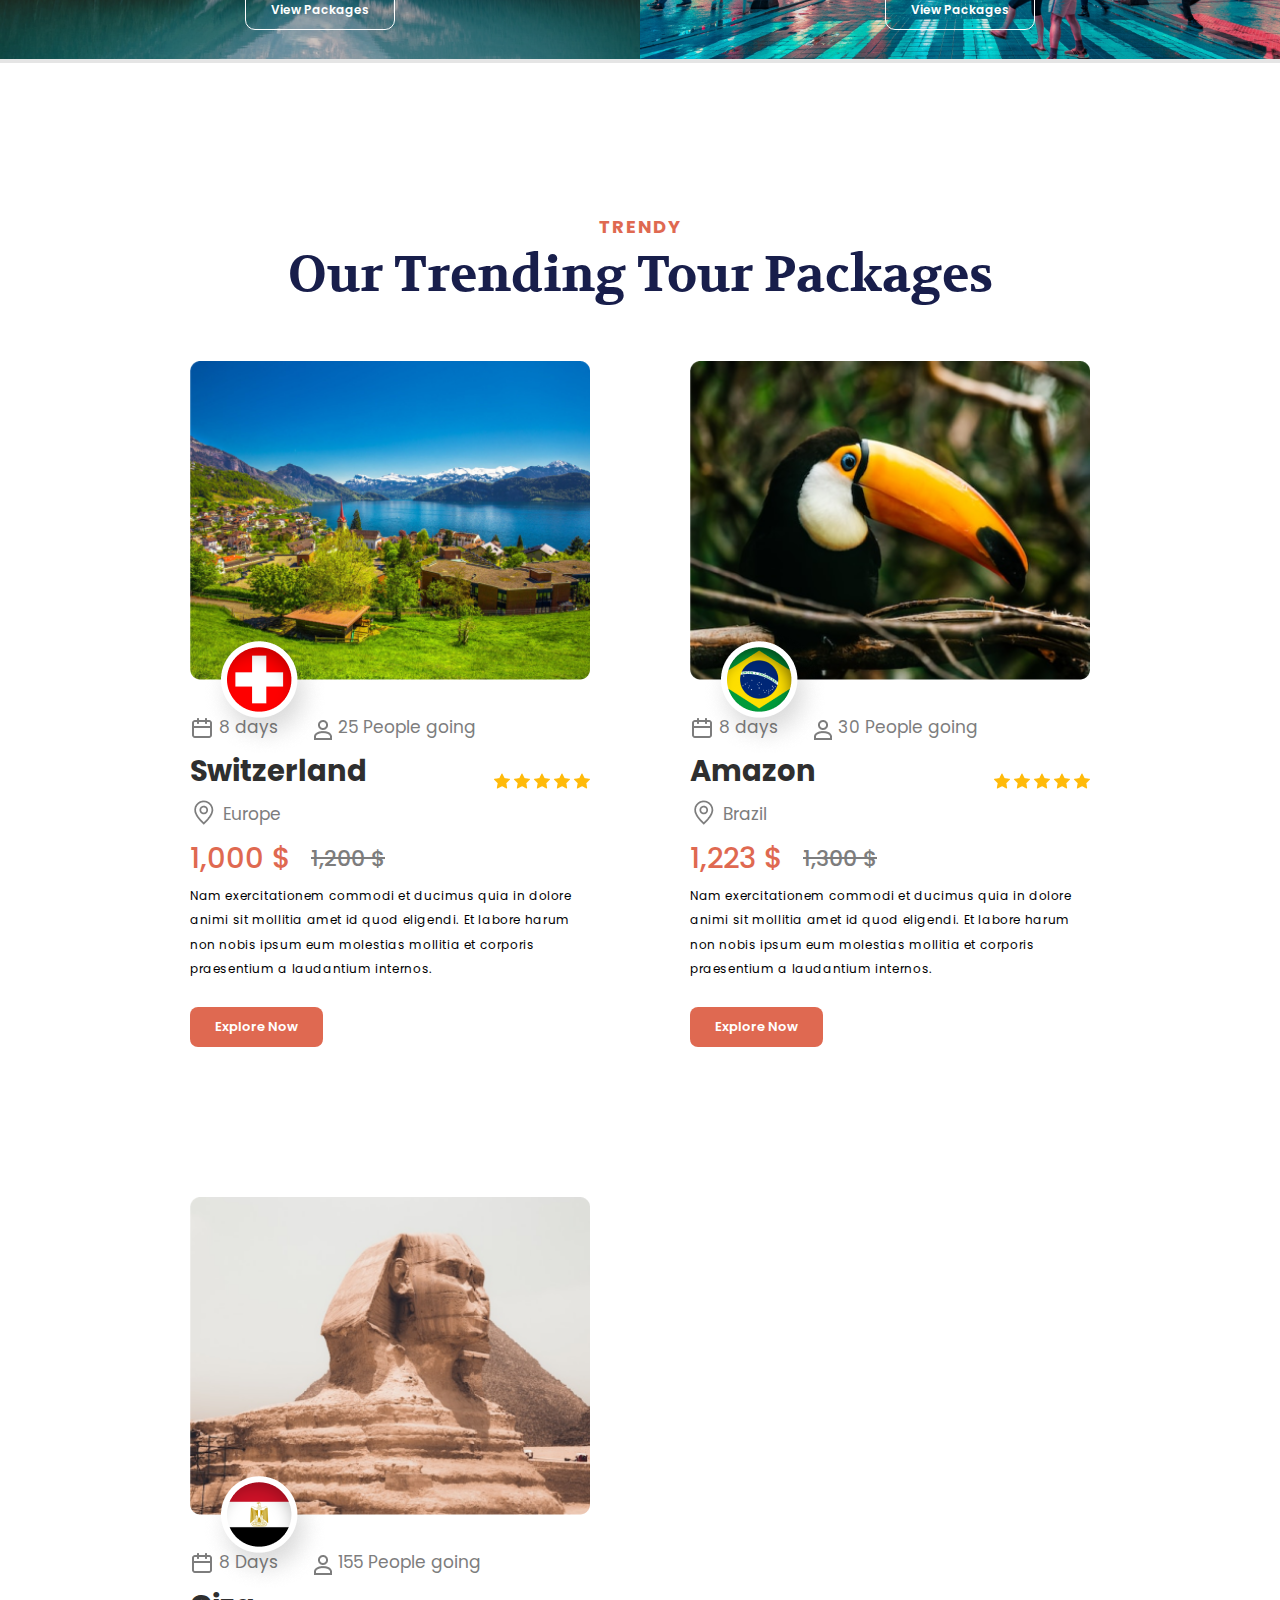
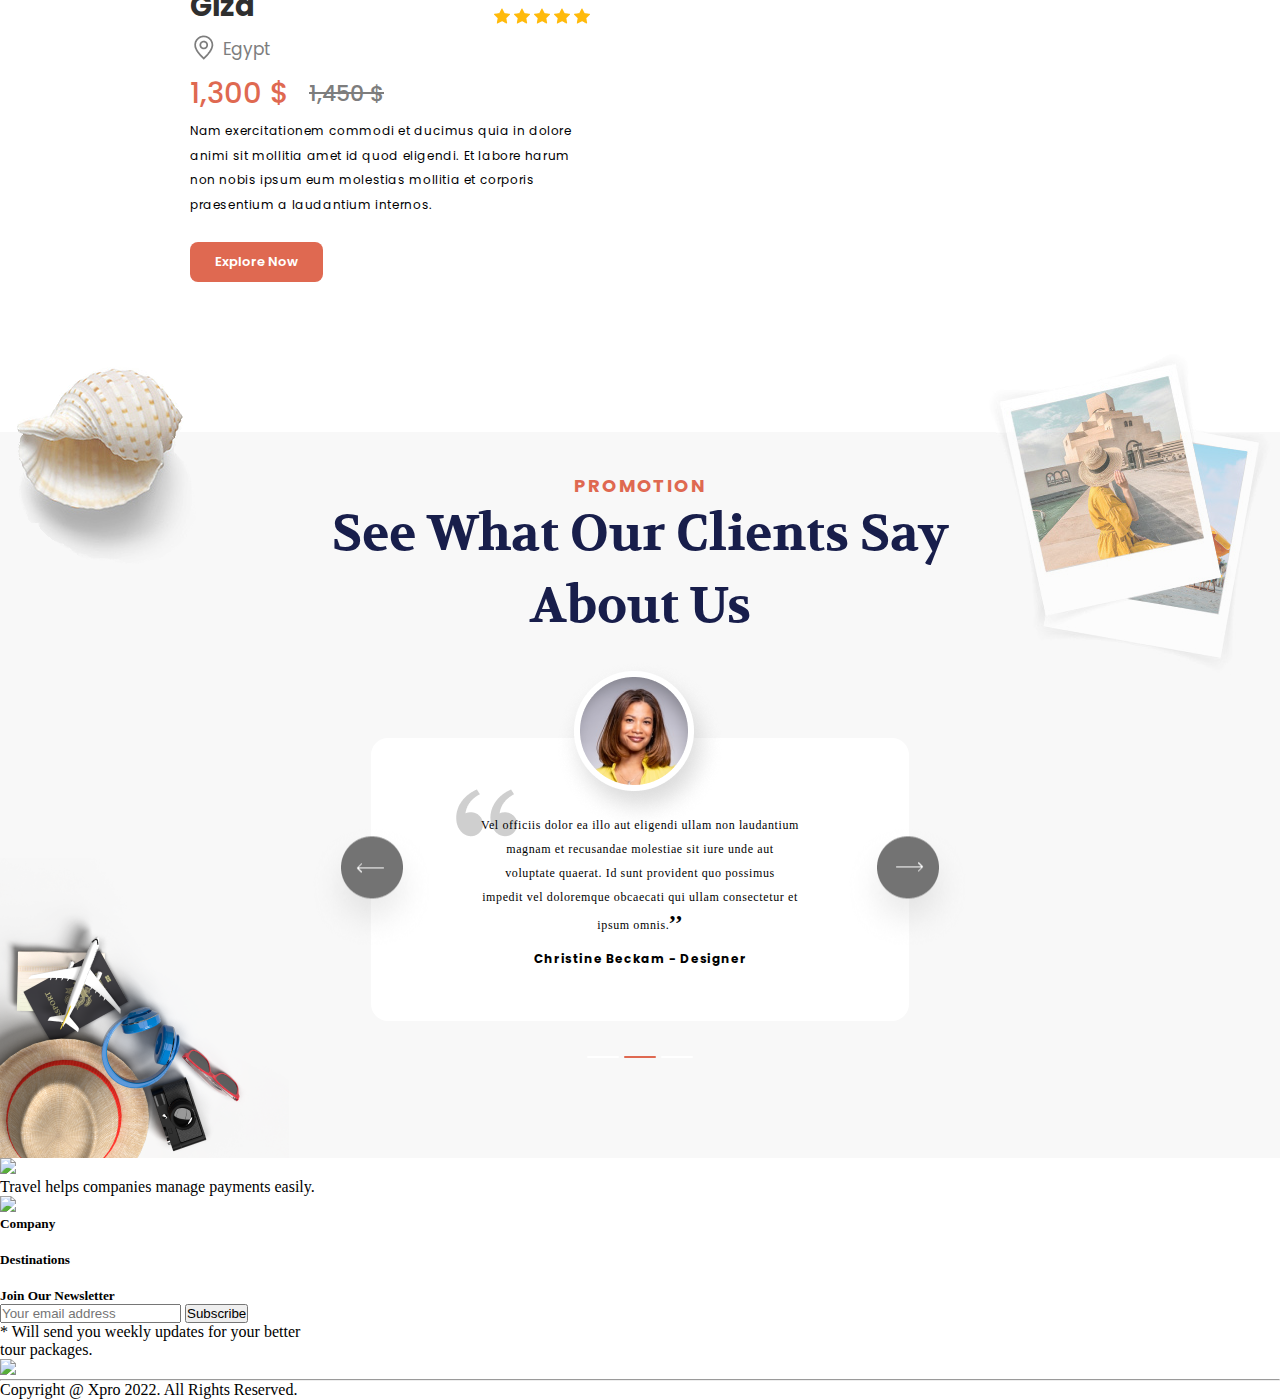
==== commit 26310d47: "[OC-70] Bug fixed." ====
--- a/index.html
+++ b/index.html
@@ -240,7 +240,7 @@
           </div>
         </div>
       </div>
-      <div id="page-end" class="book-trip-illustration">
+      <div class="book-trip-illustration">
         <img
           class="illustration-img"
           src="images/book-trip-img.png"
@@ -468,6 +468,61 @@
         <span class="testimonial-container-span"></span>
       </div>
     </div>
+    <div class="homepage-footer-body">
+      <div class="footer-group">
+        <div class="footer-group-171">
+          <img class="tarvel-logo" src="images/homepage-footer/logo (1).png" />
+          <p class="travel-text">
+            Travel helps companies manage payments easily.
+          </p>
+          <img
+            class="travel-group-logo"
+            src="images/homepage-footer/Group 169 (1).png"
+          />
+        </div>
+        <div class="nav-list-item">
+          <div class="company-group">
+            <h5 class="company-h5">Company</h5>
+            <a href="#" class="About-text">About Us</a>
+            <a href="#" class="careers-text">Carees</a>
+            <a href="#" class="blog-text">Blog</a>
+            <a href="#" class="pricing-text">Pricing</a>
+          </div>
+        </div>
+        <div class="destinations-nav-list">
+          <div class="destination-group">
+            <h5 class="destinations-h5">Destinations</h5>
+            <a href="#" class="Maldives-text">Maldives</a>
+            <a href="#" class="Losangelas-text">Los Angelas</a>
+            <a href="#" class="Lasvegas-text">Las Vegas</a>
+            <a href="#" class="Torronto-text">Torronto</a>
+          </div>
+        </div>
+        <div class="right-list-item">
+          <h5 class="Newsletter-h5">Join Our Newsletter</h5>
+          <div class="email-button">
+            <input
+              class="email-address"
+              type="text"
+              placeholder="Your email address"
+            />
+            <button class="subscribe">Subscribe</button>
+          </div>
+          <p class="right-list-text">
+            * Will send you weekly updates for your better<br />
+            tour packages.
+          </p>
+        </div>
+      </div>
+      <img
+        class="footer-background"
+        src="images/homepage-footer/Footer img (2).png"
+      />
+      <div class="footer-page-line">
+        <hr>
+      </div>
+      <p id="page-end" class="copyright">Copyright @ Xpro 2022. All Rights Reserved.</p>
+    </div>
     <div id="homepage-hero-overlay" class="homepage-hero-overlay">
       <form class="hero-overlay-popup">
         <div class="popup-head-box">
